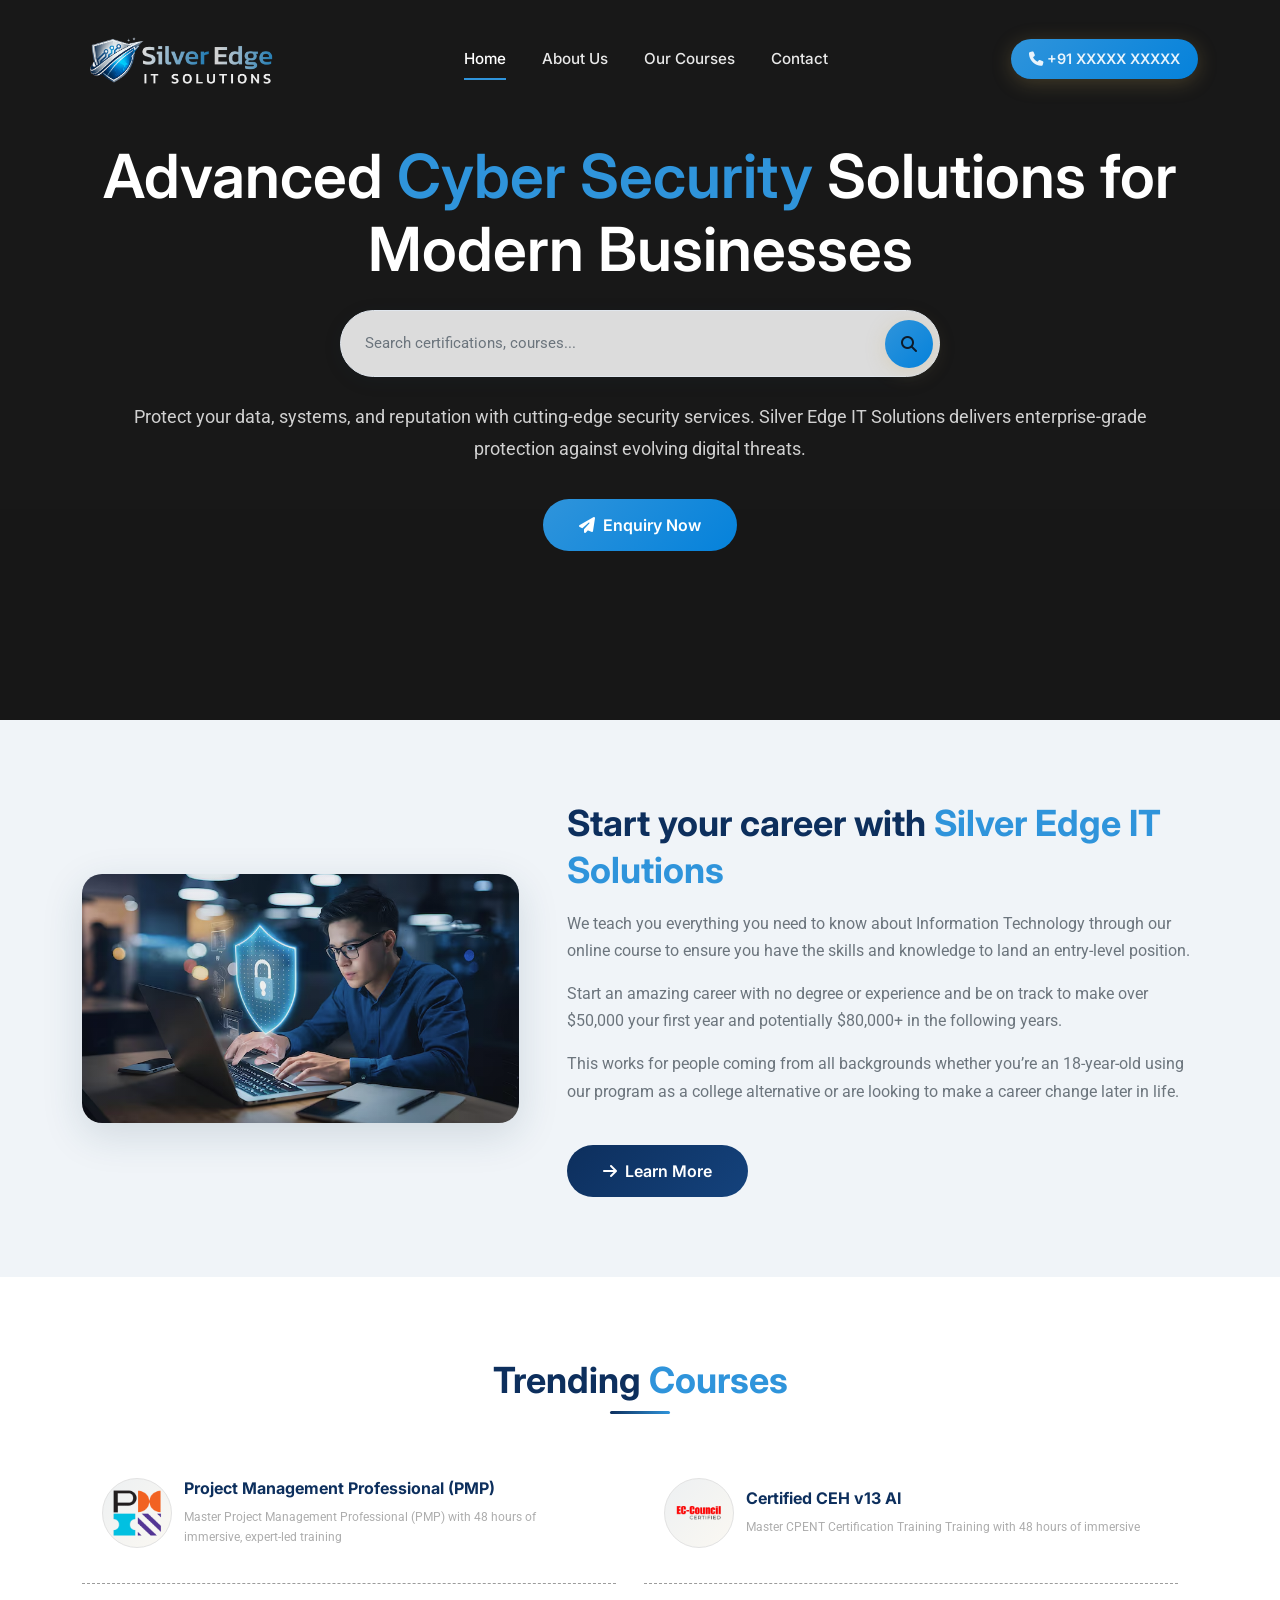
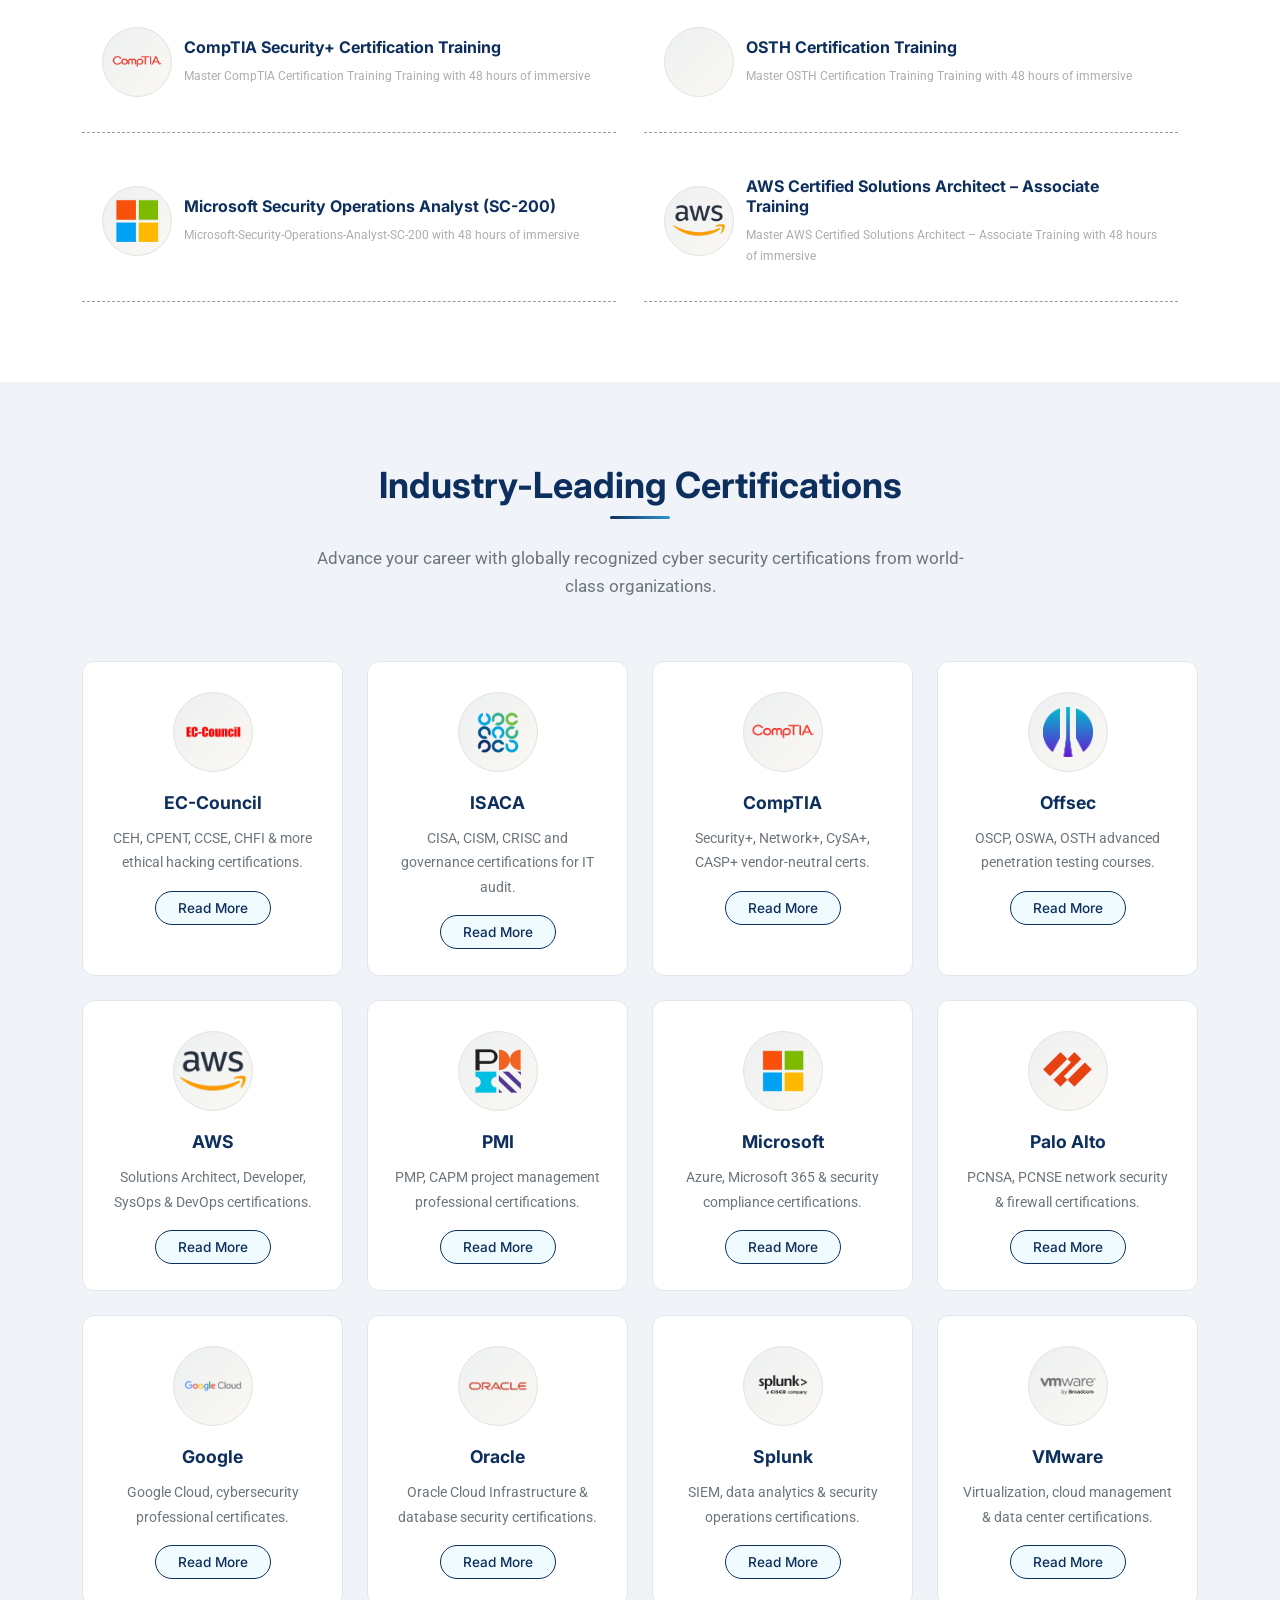
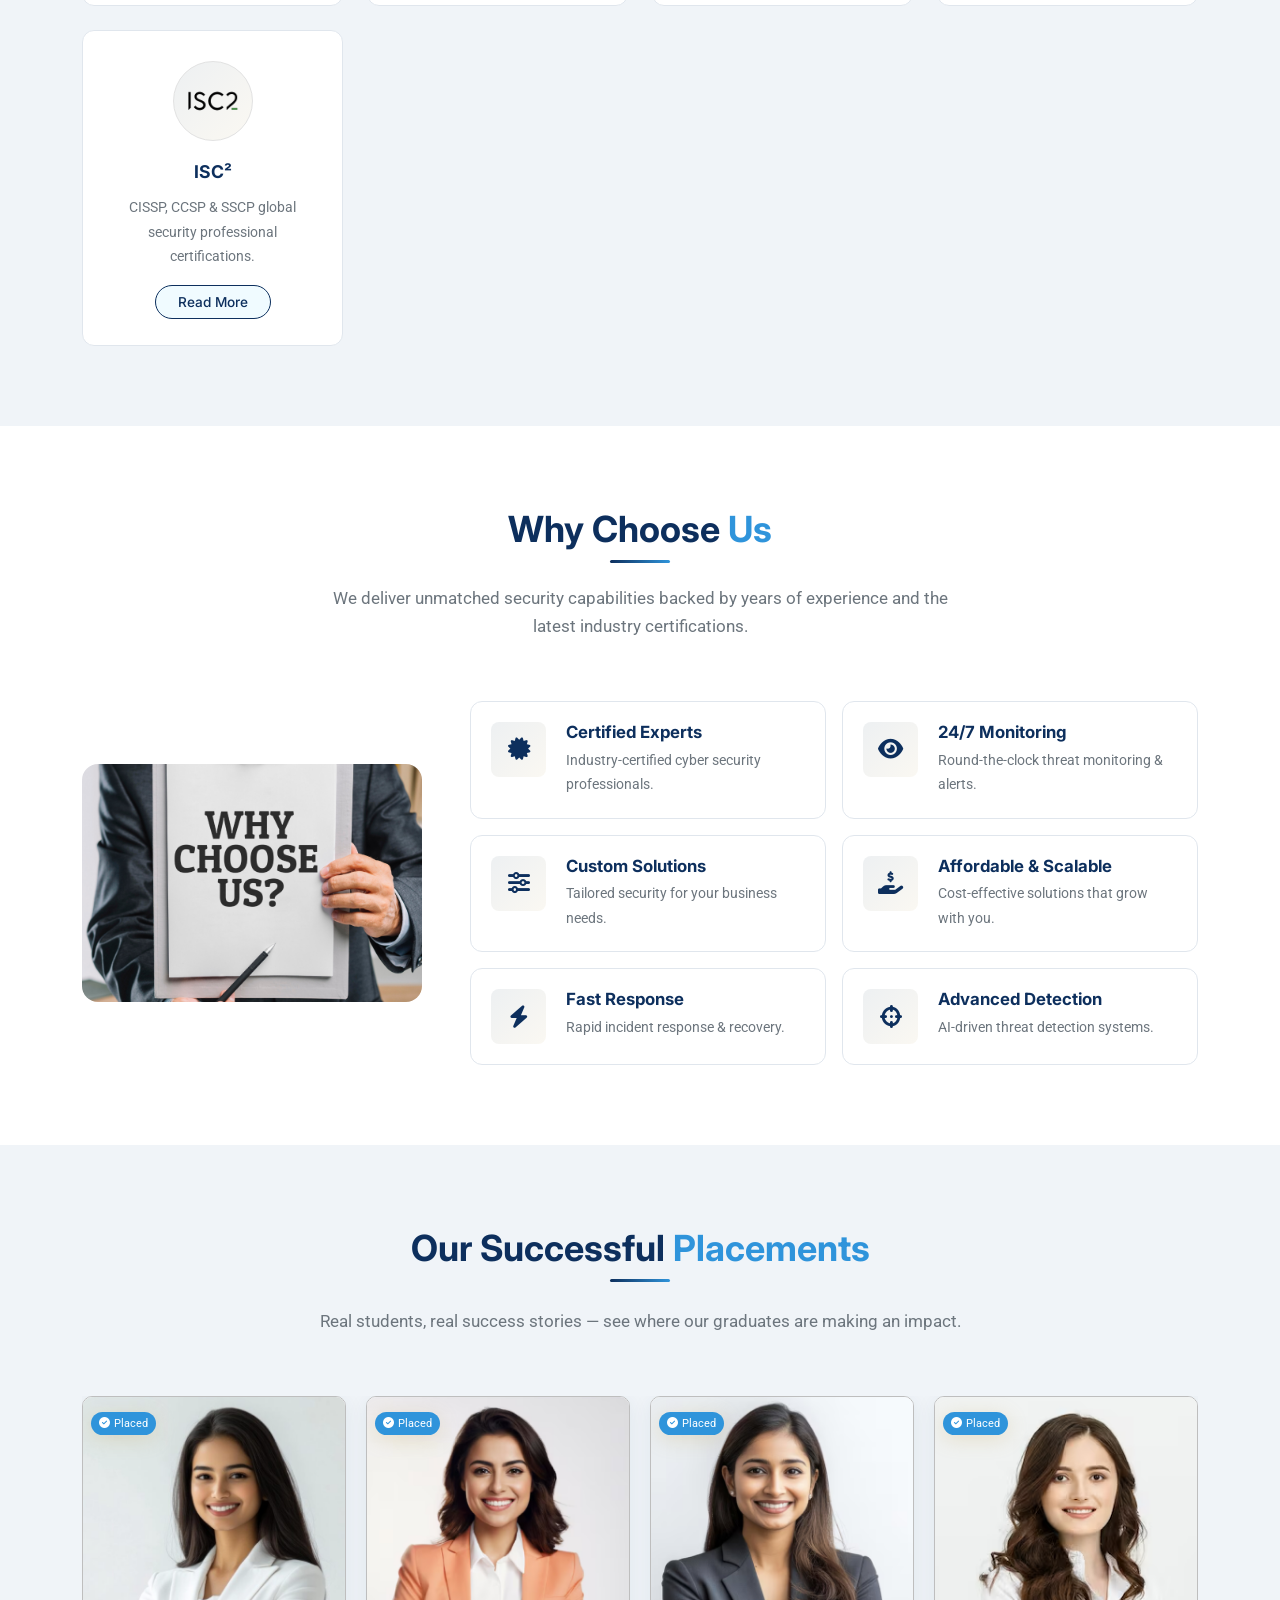
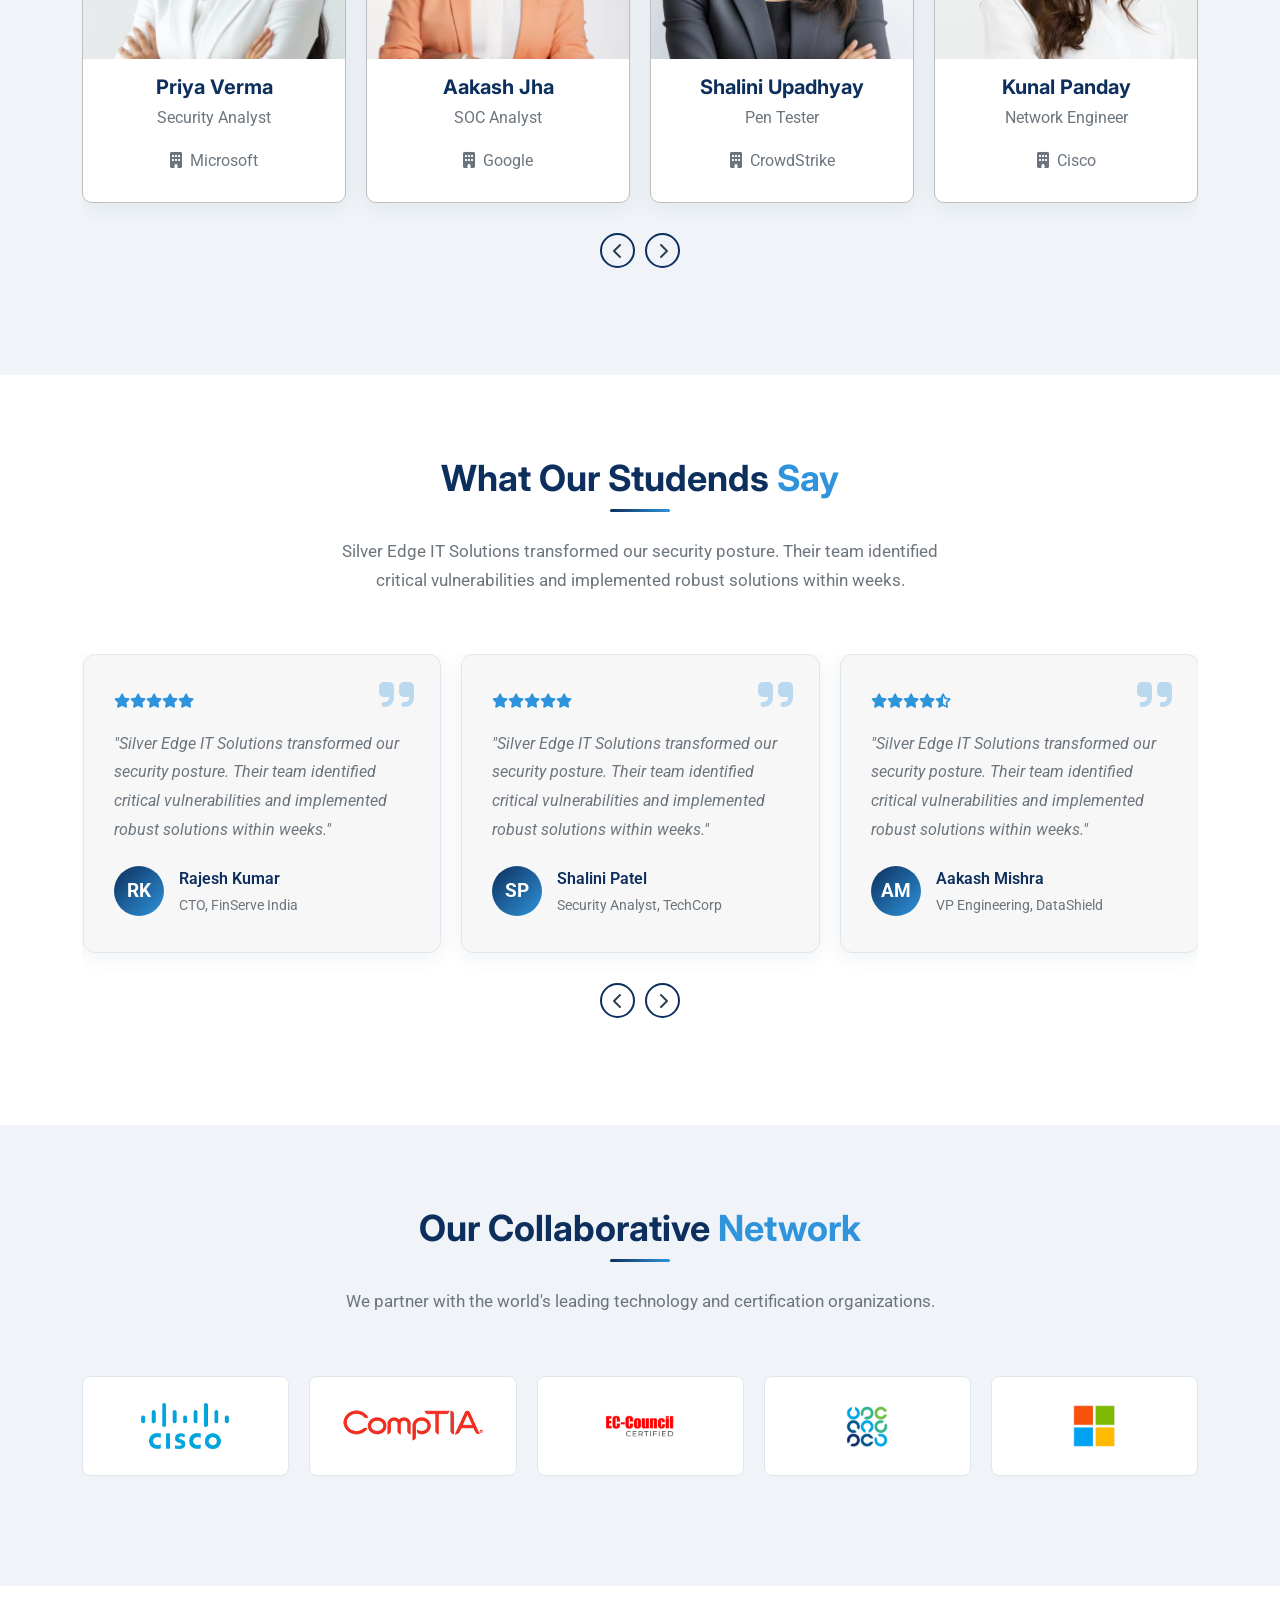
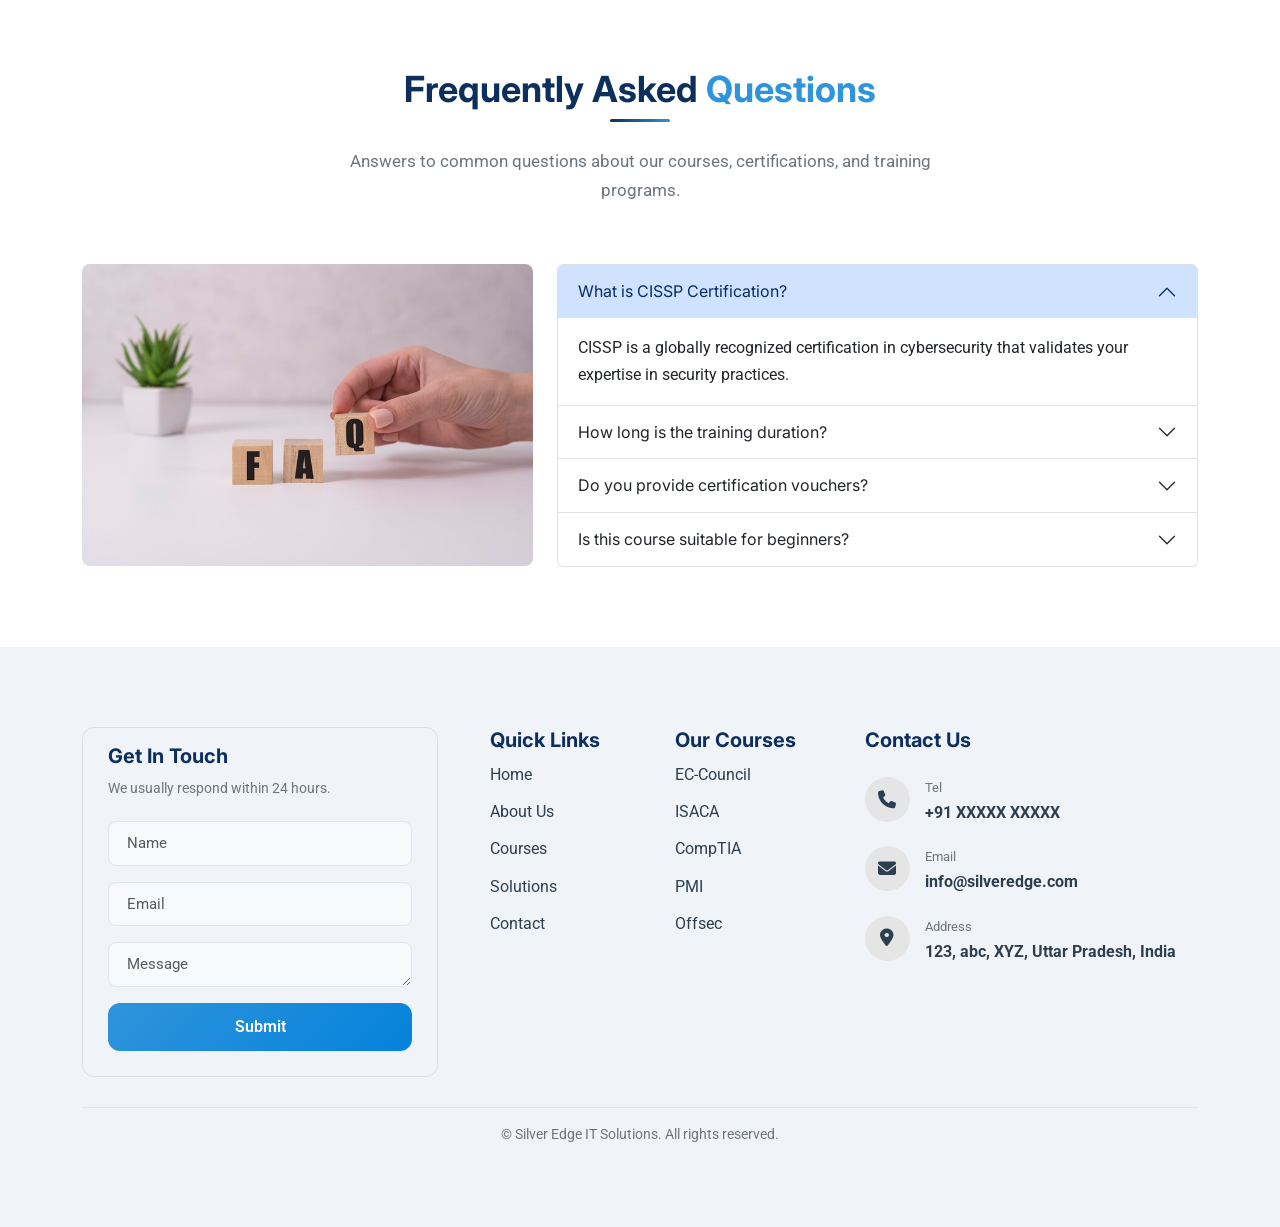
==== index.html @ a55380e1 "add-category-page" ====
<!DOCTYPE html>
<html lang="en">

<head>
  <meta charset="UTF-8">
  <meta name="viewport" content="width=device-width, initial-scale=1.0">
  <meta name="description"
    content="Silver Edge IT Solutions - Advanced Cyber Security Solutions for Modern Businesses. Protect your data, systems, and reputation with cutting-edge security services.">
  <meta name="keywords" content="cyber security, IT solutions, threat detection, security services, data protection">
  <title>Silver Edge IT Solutions | Advanced Cyber Security Services</title>

  <!-- Google Fonts -->
  <link rel="preconnect" href="https://fonts.googleapis.com">
  <link rel="preconnect" href="https://fonts.gstatic.com" crossorigin>
  <link
    href="https://fonts.googleapis.com/css2?family=Inter:wght@400;500;600;700;800&family=Roboto:wght@300;400;500;700&display=swap"
    rel="stylesheet">

  <!-- Bootstrap 5 CSS -->
  <link href="https://cdn.jsdelivr.net/npm/bootstrap@5.3.2/dist/css/bootstrap.min.css" rel="stylesheet">

  <!-- Font Awesome -->
  <link rel="stylesheet" href="https://cdnjs.cloudflare.com/ajax/libs/font-awesome/6.5.1/css/all.min.css">

  <!-- AOS Animate on Scroll -->
  <link href="https://unpkg.com/aos@2.3.4/dist/aos.css" rel="stylesheet">
  <link rel="stylesheet" href="https://cdnjs.cloudflare.com/ajax/libs/OwlCarousel2/2.3.4/assets/owl.carousel.min.css" />
  <link rel="stylesheet"
    href="https://cdnjs.cloudflare.com/ajax/libs/OwlCarousel2/2.3.4/assets/owl.theme.default.min.css" />
  <link rel="stylesheet" href="css/style.css">
  <!-- ===footer-1-style=== -->
  <style>
    /* Card */
  </style>

  <!-- ====Footer-2-style==== -->
  <style>
    /* Section */
    .contact-section {
      background: var(--section-bg);
      padding: 60px 0;
    }

    /* Card */
    .contact-card {
      /* background: var(--white); */
      /* border-radius: var(--radius);
      box-shadow: var(--shadow);
      padding: 40px; */
    }

    /* Left Side */
    .contact-left h4 {
      color: var(--primary);
      font-weight: 700;
    }

    .contact-left p {
      color: var(--text-muted);
      margin: 15px 0 25px;
    }

    /* Contact Items */
    .contact-item {
      display: flex;
      align-items: flex-start;
      gap: 15px;
      margin-bottom: 20px;
    }

    .contact-icon {
      width: 45px;
      height: 45px;
      background: #e5e5e5;
      color: var(--text-dark);
      display: flex;
      align-items: center;
      justify-content: center;
      border-radius: 50%;
      font-size: 18px;
    }

    .contact-info span {
      display: block;
      font-size: 13px;
      color: var(--text-muted);
    }

    .contact-info strong {
      color: var(--text-dark);
    }

    /* Right Form */
    .contact-form h4 {
      color: var(--primary);
      font-weight: 700;
    }

    .contact-form p {
      color: var(--text-muted);
      margin-bottom: 20px;
    }

    /* Inputs */
    .form-control {
      background: var(--light-bg);
      border: 1px solid var(--border-color);
      border-radius: var(--radius);
      padding: 12px 15px;
    }

    .form-control:focus {
      border-color: var(--gold);
      box-shadow: 0 0 0 0.15rem rgba(47, 148, 219, 0.25);
    }

    /* Button */
    .btn-submit {
      background: linear-gradient(135deg, var(--gold), var(--gold-dark));
      border: none;
      color: var(--white);
      padding: 12px;
      border-radius: var(--radius);
      font-weight: 600;
      transition: var(--transition);
    }

    .btn-submit:hover {
      opacity: 0.9;
    }

    /* Footer */
    .contact-footer {
      border-top: 1px solid var(--border-color);
      margin-top: 30px;
      padding-top: 15px;
      font-size: 14px;
      color: var(--text-muted);
      /* display: flex; */
      /* justify-content: space-between; */
      flex-wrap: wrap;
    }

    .ft-our-courses li a {
      color: var(--text-dark)
    }

    .ft-our-courses li {
      padding-bottom: 10px;
    }

    /* Mobile dropdown handled in style.css */
  </style>
  <!-- Custom CSS -->
</head>

<body>

  <!-- ========== TOP HEADER BAR ========== -->
  <!-- <div class="top-header d-none d-md-block">
    <div class="container">
      <div class="d-flex justify-content-between align-items-center">
        <div class="d-flex align-items-center gap-4 ">
          <a href="mailto:info@silveredgeitsolutions.com"><i class="fas fa-envelope"></i>
            info@silveredgeitsolutions.com</a>

        </div>
        <div>
          <a href="tel:+919876543210"><i class="fas fa-phone"></i> +91 98765 43210</a>
        </div> 
      </div>
    </div>
  </div> -->

  <!-- ========== NAVBAR ========== -->
  <!-- <nav class="navbar navbar-expand-lg sticky-top">
    <div class="container">
      <a class="navbar-brand" href="index.html">
        <div class="brand-text">
          <img src="images/logo.svg" alt="" class="">
        </div>
      </a>
      <button class="navbar-toggler" type="button" data-bs-toggle="collapse" data-bs-target="#mainNav">
        <span class="navbar-toggler-icon"></span>
      </button>
      <div class="collapse navbar-collapse" id="mainNav">
        <ul class="navbar-nav ms-auto align-items-lg-center">
          <li class="nav-item"><a class="nav-link active" href="index.html">Home</a></li>
          <li class="nav-item"><a class="nav-link" href="about.html">About Us</a></li>
          <li class="nav-item"><a class="nav-link" href="courses.html">Our Courses</a></li>
          <li class="nav-item"><a class="nav-link" href="solutions.html">Solutions</a></li>
          <li class="nav-item"><a class="nav-link" href="blog.html">Blog</a></li>
          <li class="nav-item"><a class="nav-link" href="contact.html">Contact</a></li> 
        </ul>
      </div>
    </div>
  </nav> -->

  <!-- <li class="nav-item ms-lg-2">
            <a class="nav-link btn-nav-cta text-white" href="#" data-bs-toggle="modal">
              <i class="fas fa-shield-halved me-1"></i> Login
            </a>
          </li> -->

  <!-- ========== HERO SECTION ========== -->
  <!-- <div class="hero-particles"></div>  -->
  <!-- <div class="container">
      <div class="row align-items-center">
        <div class="col-lg-6" data-aos="fade-right">
          <div class="hero-content">
            <h1>Advanced <span>Cyber Security</span> Solutions for Modern Businesses</h1>
            <p>Protect your data, systems, and reputation with cutting-edge security services. Silver Edge IT Solutions
              delivers enterprise-grade protection against evolving digital threats.</p>
            <div class="hero-btns">
              <a href="contact.html" class="btn btn-gold"><i class="fas fa-paper-plane me-2"></i>Enquiry Now</a>
              <a href="courses.html" class="btn btn-outline-custom"><i class="fas fa-arrow-right me-2"></i>Explore
                Courses</a>
            </div>
          </div>
        </div>
        <div class="col-lg-6 text-center" data-aos="fade-left" data-aos-delay="200">
          <div class="hero-image">
            <img src="images/img1.png" alt="Cyber Security Illustration" class="img-fluid" style="max-width: 280px;">
          </div>
        </div>
      </div>
    </div> -->
  <section class="hero-section position-relative overflow-hidden" id="hero" style="background: none;">
    <!-- Video Background -->
    <video autoplay muted loop playsinline class="position-absolute w-100 h-100"
      style="object-fit: cover; top: 0; left: 0; z-index: 0;">
      <source src="images/video1.mp4" type="video/mp4">
    </video>

    <!-- Overlay -->
    <div class="position-absolute w-100 h-100" style="background: rgba(0, 0, 0, 0.7); top: 0; left: 0; z-index: 1;">
    </div>
    <!-- ========== NAVBAR-2 ========== -->
    <style>
      .header-wrapper-section {
        position: fixed;
        top: 0;
        left: 0;
        width: 100%;
        z-index: 1050;
        transition: all 0.3s ease-in-out;
      }

      .navbar-scrolled {
        background-color: var(--white) !important;
        box-shadow: 0 4px 15px rgba(0, 0, 0, 0.1);
      }

      /* Links default state (Transparent Background) */
      #mainNavbar2 .nav-link {
        color: rgba(255, 255, 255, 0.9) !important;
        transition: color 0.3s ease-in-out;
      }

      #mainNavbar2 .nav-link:hover,
      #mainNavbar2 .nav-link.active {
        color: #fff !important;
      }

      /* Links scrolled state (White Background) */
      .navbar-scrolled #mainNavbar2 .nav-link {
        color: var(--text-dark) !important;
      }

      .navbar-scrolled #mainNavbar2 .nav-link:hover,
      .navbar-scrolled #mainNavbar2 .nav-link.active {
        color: var(--primary) !important;
      }

      /* Keep phone button white */
      .navbar-scrolled #mainNavbar2 .btn-nav-cta.text-white {
        color: #fff !important;
      }

      /* Toggler button icon color */
      .navbar-scrolled .navbar-toggler i {
        color: var(--text-dark) !important;
      }

      .navbar-toggler i {
        color: var(--white);
        transition: color 0.3s ease-in-out;
      }

      .light-text {
        color: rgb(173, 173, 173);
        font-size: 12px;
      }

      /* Mobile navbar background when scrolled */
      @media (max-width: 991.98px) {
        .navbar-scrolled #mainNavbar2 {
          background-color: var(--white) !important;
        }

        .navbar-scrolled #mainNavbar2 .nav-link,
        .navbar-scrolled #mainNavbar2 .drop-down-links li a {
          color: var(--text-dark) !important;
        }

        .navbar-scrolled #mainNavbar2 .nav-link:hover,
        .navbar-scrolled #mainNavbar2 .nav-link.active,
        .navbar-scrolled #mainNavbar2 .drop-down-links li a:hover {
          color: var(--primary) !important;
        }
      }
    </style>

    <div class="header-wrapper-section" id="headerWrapper">
      <nav class="navbar navbar-expand-lg pt-lg-4" id="mainNavbar2"
        style="background: transparent; transition: all 0.3s ease-in-out;">
        <div class="container">
          <a class="navbar-brand" href="index.html">
            <div class="brand-text">
              <img src="images/logo-light.png" alt="" class="nav-logo" style="transition: all 0.3s ease-in-out;">
            </div>
          </a>
          <button class="navbar-toggler  border-0" type="button" data-bs-toggle="collapse" data-bs-target="#mainNav">
            <i class="fa-solid fa-bars fs-2"></i>
          </button>
          <div class="collapse navbar-collapse justify-sm-start justify-content-center" id="mainNav">
            <ul class="navbar-nav align-items-lg-center align-items-start ">
              <li class="nav-item"><a class="nav-link active" href="index.html">Home</a></li>
              <li class="nav-item"><a class="nav-link" href="about.html">About Us</a></li>
              <li
                class="nav-item custom-dropdown d-lg-block d-flex flex-wrap align-items-center justify-content-between">
                <a class="nav-link border-0" href="courses.html">Our Courses</a>
                <i class="fas fa-chevron-down mobile-dropdown-toggle d-lg-none"
                  style="cursor: pointer; padding: 10px; color: inherit;"></i>
                <ul class="drop-down-links w-100">
                  <li><a href="courses.html"> EC-Council</a></li>
                  <li><a href="courses.html"> ISACA</a></li>
                  <li><a href="courses.html"> CompTIA</a></li>
                  <li><a href="courses.html"> PMI</a></li>
                  <li><a href="courses.html"> Offsec</a></li>
                  <li><a href="courses.html"> AWS</a></li>
                  <li><a href="courses.html"> Microsoft</a></li>
                  <li><a href="courses.html"> Palo Alto</a></li>
                </ul>
              </li>

              <li class="nav-item"><a class="nav-link" href="contact.html">Contact</a></li>
            </ul>
          </div>
          <div class="w-sm-100 ms-lg-2 d-flex justify-content-center d-none d-xl-block">
            <a class="nav-link btn-nav-cta text-white" href="#" data-bs-toggle="modal">
              <i class="fas fa-phone"></i> +91 XXXXX XXXXX
            </a>
          </div>
        </div>
      </nav>
    </div>



    <div class="container position-relative w-100" style="z-index: 2;">
      <div class="hero-content mx-auto " style="padding-top: 140px;">
        <h1>Advanced <span>Cyber Security</span> Solutions for Modern Businesses</h1>
        <style>
          /* Wrapper */
          .hero-search-form {
            width: 100%;
            max-width: 600px;
            margin: auto;
          }

          /* Main Box */
          .hero-search-wrapper {
            position: relative;
            display: flex;
            align-items: center;
            background: rgba(255, 255, 255, 0.85);
            backdrop-filter: blur(10px);
            border-radius: 50px;
            padding: 6px;
            box-shadow: var(--shadow);
            border: 1px solid var(--border-color);
            transition: var(--transition);
          }

          /* Hover Effect */
          .hero-search-wrapper:hover {
            box-shadow: var(--shadow-hover);
          }

          /* Input */
          .hero-search-wrapper input {
            flex: 1;
            border: none;
            outline: none;
            padding: 14px 18px;
            font-size: 15px;
            border-radius: 50px;
            background: transparent;
            color: var(--text-dark);
          }

          /* Placeholder */
          .hero-search-wrapper input::placeholder {
            color: var(--text-muted);
          }

          /* Focus Effect */
          .hero-search-wrapper:focus-within {
            border: 1px solid var(--gold);
            box-shadow: var(--shadow-gold);
          }

          /* Button */
          .hero-search-wrapper button {
            width: 48px;
            height: 48px;
            border: none;
            border-radius: 50%;
            background: linear-gradient(135deg, var(--gold), var(--gold-dark));
            color: var(--dark);
            display: flex;
            align-items: center;
            justify-content: center;
            cursor: pointer;
            transition: var(--transition);
            box-shadow: var(--shadow-gold);
          }

          /* Button Hover */
          .hero-search-wrapper button:hover {
            transform: scale(1.05);
            background: linear-gradient(135deg, var(--gold-light), var(--gold));
          }

          /* Icon */
          .hero-search-wrapper i {
            font-size: 16px;
          }
        </style>
        <form method="get" action="#" class="hero-search-form mt-4 mb-4" autocomplete="off" id="homeSearchForm">
          <div class="hero-search-wrapper">
            <input type="search" name="q" id="homeSearch" placeholder="Search certifications, courses..." required
              aria-label="homepage search bar">
            <button type="submit" aria-label="search">
              <i class="fa-solid fa-magnifying-glass"></i>
            </button>
          </div>
        </form>
        <p>Protect your data, systems, and reputation with cutting-edge security services. Silver Edge IT Solutions
          delivers enterprise-grade protection against evolving digital threats.</p>

        <div class="hero-btns mt-4">
          <a href="contact.html" class="btn btn-gold"><i class="fas fa-paper-plane me-2"></i>Enquiry Now</a>
          <!-- <a href="courses.html" class="btn btn-outline-custom"><i class="fas fa-arrow-right me-2"></i>Explore
            Courses</a> -->
        </div>
      </div>
    </div>
  </section>

  <!-- ========== ABOUT PREVIEW SECTION ========== -->
  <section class="section-padding about-preview position-relative section-bg" id="about">
    <div class="container">
      <div class="row align-items-center g-5">
        <div class="col-lg-5" data-aos="fade-right">
          <div class="about-img-wrapper">
            <img src="images/home-intro.png" alt="About Silver Edge" class="img-fluid rounded-4">
          </div>
          <!-- <div class="experience-badge" data-aos="zoom-in" data-aos-delay="300">
            <h3>20+</h3>
            <p>Years of Experience</p>
          </div> -->
        </div>
        <div class="col-lg-7" data-aos="fade-left">
          <!-- <h6 class="text-gold fw-semibold text-uppercase mb-2"><i class="fas fa-shield-halved me-2"></i>Who We Are</h6> -->
          <h2>Start your career with <span class="text-gold">Silver Edge IT Solutions</span></h2>
          <p class="mt-3">We teach you everything you need to know about Information Technology through our online
            course to ensure you have the skills and knowledge to land an entry-level position.</p>
          <p>Start an amazing career with no degree or experience and be on track to make over $50,000 your first year
            and potentially $80,000+ in the following years.</p>
          <p>This works for people coming from all backgrounds whether you’re an 18-year-old using our program as a
            college alternative or are looking to make a career change later in life.</p>
          <!-- <ul class="about-list mt-4">
            <li><i class="fas fa-check-circle"></i> Certified & Experienced Security Professionals</li>
            <li><i class="fas fa-check-circle"></i> Hands-on Training & Industry Certifications</li>

          </ul> -->
          <a href="about.html" class="btn btn-primary-custom mt-4"><i class="fas fa-arrow-right me-2"></i>Learn More</a>
        </div>
      </div>
    </div>
  </section>

  <!-- ========== Trending-Certifications ========== -->
  <section class="section-padding position-relative" id="industries">
    <div class="container">
      <div class="section-header mb-4" data-aos="fade-up">
        <!-- <h6 class="text-gold fw-semibold text-uppercase"><i class="fas fa-building me-2"></i> Courses
        </h6> -->
        <h2>Trending <span class="text-gold"> Courses</span> </h2>
        <!-- <p>World Class Certification Training and Courses</p> -->
      </div>
      <div class="row g-2">
        <div class="col-md-6 col-12 " data-aos="fade-up" data-aos-delay="0">
          <div class="industry-card">
            <div class="industry-icon p-2"><img src="images/course-category/pmi.png" alt=""></div>

            <div class="text-start">
              <h5>Project Management Professional (PMP)</h5>
              <div>
                <div class="light-text">Master Project Management Professional (PMP) with 48 hours of immersive,
                  expert-led training
                </div>
              </div>
            </div>
          </div>
        </div>
        <div class="col-md-6 col-12 " data-aos="fade-up" data-aos-delay="50">
          <div class="industry-card">
            <div class="industry-icon p-2"><img src="images/course-category/EC-Council 1.png" alt=""></div>
            <div class="text-start">
              <h5>Certified CEH v13 AI</h5>
              <div>
                <div class="light-text">Master CPENT Certification Training Training with 48 hours of immersive
                </div>
              </div>
            </div>
          </div>
        </div>
        <div class="col-md-6 col-12 " data-aos="fade-up" data-aos-delay="100">
          <div class="industry-card">
            <div class="industry-icon p-2"><img src="images/course-category/comptia.png" alt=""></div>
            <div class="text-start">
              <h5>CompTIA Security+ Certification Training</h5>
              <div>
                <div class="light-text">Master CompTIA Certification Training Training with 48 hours of immersive
                </div>
              </div>
            </div>
          </div>
        </div>
        <div class="col-md-6 col-12 " data-aos="fade-up" data-aos-delay="150">
          <div class="industry-card">
            <div class="industry-icon p-2"><img src="images/course-category/offsec.png" alt=""></div>
            <div class="text-start">
              <h5>OSTH Certification Training</h5>
              <div>
                <div class="light-text">Master OSTH Certification Training Training with 48 hours of immersive
                </div>
              </div>
            </div>
          </div>
        </div>
        <div class="col-md-6 col-12 " data-aos="fade-up" data-aos-delay="200">
          <div class="industry-card">
            <div class="industry-icon p-2"><img src="images/course-category/microsoft.png" alt=""></div>
            <div class="text-start">
              <h5>Microsoft Security Operations Analyst (SC-200)</h5>
              <div>
                <div class="light-text">Microsoft-Security-Operations-Analyst-SC-200 with 48 hours of immersive
                </div>
              </div>
            </div>
          </div>
        </div>
        <div class="col-md-6 col-12 " data-aos="fade-up" data-aos-delay="250">
          <div class="industry-card">
            <div class="industry-icon p-2"><img src="images/course-category/aws.png" alt=""></div>
            <div class="text-start">
              <h5>AWS Certified Solutions Architect – Associate Training</h5>
              <div>
                <div class="light-text">Master AWS Certified Solutions Architect – Associate Training with 48 hours of
                  immersive
                </div>
              </div>
            </div>
          </div>
        </div>
      </div>
    </div>
  </section>

  <!-- ========== OUR COURSES SECTION ========== -->
  <section class="section-padding section-bg position-relative" id="courses">
    <div class="container">
      <div class="section-header" data-aos="fade-up">
        <!-- <h6 class="text-gold fw-semibold text-uppercase"><i class="fas fa-graduation-cap me-2"></i>Providing Courses
        </h6> -->
        <h2>Industry-Leading Certifications</h2>
        <p>Advance your career with globally recognized cyber security certifications from world-class organizations.
        </p>
      </div>
      <div class="row g-4">
        <!-- EC-Council -->
        <div class="col-lg-3 col-md-4 col-sm-6" data-aos="fade-up" data-aos-delay="0">
          <div class="course-card glow-on-hover">
            <div class="card-icon"> <img src="images/courses/ec-councll.png" alt="ec-council"></div>
            <h4>EC-Council</h4>
            <p>CEH, CPENT, CCSE, CHFI & more ethical hacking certifications.</p>
            <a href="course-category.html" class="btn-outline-primary btn-sm">Read More</a>
          </div>
        </div>
        <!-- ISACA -->
        <div class="col-lg-3 col-md-4 col-sm-6" data-aos="fade-up" data-aos-delay="50">
          <div class="course-card glow-on-hover">
            <div class="card-icon"> <img src="images/courses/isaca.png" alt="isaca"></div>
            <h4>ISACA</h4>
            <p>CISA, CISM, CRISC and governance certifications for IT audit.</p>
            <a href="course-category.html" class="btn-outline-primary btn-sm">Read More</a>
          </div>
        </div>
        <!-- CompTIA -->
        <div class="col-lg-3 col-md-4 col-sm-6" data-aos="fade-up" data-aos-delay="100">
          <div class="course-card glow-on-hover">
            <div class="card-icon"> <img src="images/courses/comptia.png" alt="comptia"></div>
            <h4>CompTIA</h4>
            <p>Security+, Network+, CySA+, CASP+ vendor-neutral certs.</p>
            <a href="course-category.html" class="btn-outline-primary btn-sm">Read More</a>
          </div>
        </div>
        <!-- Offsec -->
        <div class="col-lg-3 col-md-4 col-sm-6" data-aos="fade-up" data-aos-delay="150">
          <div class="course-card glow-on-hover">
            <div class="card-icon"> <img src="images/courses/Offsec.png" alt="offsec"></div>
            <h4>Offsec</h4>
            <p>OSCP, OSWA, OSTH advanced penetration testing courses.</p>
            <a href="course-category.html" class="btn-outline-primary btn-sm">Read More</a>
          </div>
        </div>
        <!-- AWS -->
        <div class="col-lg-3 col-md-4 col-sm-6" data-aos="fade-up" data-aos-delay="200">
          <div class="course-card glow-on-hover">
            <div class="card-icon"> <img src="images/courses/aws.png" alt="aws"></div>
            <h4>AWS</h4>
            <p>Solutions Architect, Developer, SysOps & DevOps certifications.</p>
            <a href="course-category.html" class="btn-outline-primary btn-sm">Read More</a>
          </div>
        </div>
        <!-- PMI -->
        <div class="col-lg-3 col-md-4 col-sm-6" data-aos="fade-up" data-aos-delay="250">
          <div class="course-card glow-on-hover">
            <div class="card-icon"> <img src="images/courses/pmi.png" alt="pmi"></div>
            <h4>PMI</h4>
            <p>PMP, CAPM project management professional certifications.</p>
            <a href="course-category.html" class="btn-outline-primary btn-sm">Read More</a>
          </div>
        </div>
        <!-- Microsoft -->
        <div class="col-lg-3 col-md-4 col-sm-6" data-aos="fade-up" data-aos-delay="300">
          <div class="course-card glow-on-hover">
            <div class="card-icon"> <img src="images/courses/microsoft.png" alt="microsoft"></div>
            <h4>Microsoft</h4>
            <p>Azure, Microsoft 365 & security compliance certifications.</p>
            <a href="course-category.html" class="btn-outline-primary btn-sm">Read More</a>
          </div>
        </div>
        <!-- Palo Alto -->
        <div class="col-lg-3 col-md-4 col-sm-6" data-aos="fade-up" data-aos-delay="200">
          <div class="course-card glow-on-hover">
            <div class="card-icon"> <img src="images/courses/Paloalto.png" alt="paloalto"></div>
            <h4>Palo Alto</h4>
            <p>PCNSA, PCNSE network security & firewall certifications.</p>
            <a href="course-category.html" class="btn-outline-primary btn-sm">Read More</a>
          </div>
        </div>
        <!-- Google -->
        <div class="col-lg-3 col-md-4 col-sm-6" data-aos="fade-up" data-aos-delay="350">
          <div class="course-card glow-on-hover">
            <div class="card-icon"> <img src="images/courses/google.png" alt="google"></div>
            <h4>Google</h4>
            <p>Google Cloud, cybersecurity professional certificates.</p>
            <a href="course-category.html" class="btn-outline-primary btn-sm">Read More</a>
          </div>
        </div>
        <!-- Oracle -->
        <div class="col-lg-3 col-md-4 col-sm-6" data-aos="fade-up" data-aos-delay="0">
          <div class="course-card glow-on-hover">
            <div class="card-icon"> <img src="images/courses/oracle.png" alt="oracle"></div>
            <h4>Oracle</h4>
            <p>Oracle Cloud Infrastructure & database security certifications.</p>
            <a href="course-category.html" class="btn-outline-primary btn-sm">Read More</a>
          </div>
        </div>
        <!-- Splunk -->
        <div class="col-lg-3 col-md-4 col-sm-6" data-aos="fade-up" data-aos-delay="50">
          <div class="course-card glow-on-hover">
            <div class="card-icon"> <img src="images/courses/splunk.png" alt="splunk"></div>
            <h4>Splunk</h4>
            <p>SIEM, data analytics & security operations certifications.</p>
            <a href="course-category.html" class="btn-outline-primary btn-sm">Read More</a>
          </div>
        </div>
        <!-- VMware -->
        <div class="col-lg-3 col-md-4 col-sm-6" data-aos="fade-up" data-aos-delay="100">
          <div class="course-card glow-on-hover">
            <div class="card-icon"> <img src="images/courses/vmware.png" alt="vmware"></div>
            <h4>VMware</h4>
            <p>Virtualization, cloud management & data center certifications.</p>
            <a href="course-category.html" class="btn-outline-primary btn-sm">Read More</a>
          </div>
        </div>
        <!-- ISC² -->
        <div class="col-lg-3 col-md-4 col-sm-6" data-aos="fade-up" data-aos-delay="150">
          <div class="course-card glow-on-hover">
            <div class="card-icon"> <img src="images/courses/isc2.png" alt="isc2"></div>
            <h4>ISC²</h4>
            <p>CISSP, CCSP & SSCP global security professional certifications.</p>
            <a href="course-category.html" class="btn-outline-primary btn-sm">Read More</a>
          </div>
        </div>
      </div>
    </div>
  </section>

  <!-- ========== WHY CHOOSE US ========== -->
  <section class="section-padding position-relative" id="why-us">
    <div class="container">
      <div class="row">
        <div class="col-12 text-center ">
          <!-- <h6 class="text-gold fw-semibold text-uppercase mb-2"><i class="fas fa-star me-2"></i>Why Choose Us</h6> -->
          <div class="section-header aos-init aos-animate">
            <h2>Why Choose <span class="text-gold">Us</span></h2>
            <p class="mt-3">We deliver unmatched security capabilities backed by years of experience and the latest
              industry certifications.</p>
          </div>
        </div>
      </div>

      <div class="row align-items-center g-5">
        <div class="col-lg-4" data-aos="fade-right">
          <div class="w-full">

            <img src="images/why-choose-us.png  " alt="Why Choose Us" class="img-fluid rounded-4">
          </div>
        </div>
        <div class="col-lg-8" data-aos="fade-left">
          <div class="row g-3">
            <div class="col-md-6">
              <div class="why-choose-item">
                <div class="icon-box"><i class="fas fa-certificate"></i></div>
                <div>
                  <h5>Certified Experts</h5>
                  <p>Industry-certified cyber security professionals.</p>
                </div>
              </div>
            </div>
            <div class="col-md-6">
              <div class="why-choose-item">
                <div class="icon-box"><i class="fas fa-eye"></i></div>
                <div>
                  <h5>24/7 Monitoring</h5>
                  <p>Round-the-clock threat monitoring & alerts.</p>
                </div>
              </div>
            </div>

            <div class="col-md-6">
              <div class="why-choose-item">
                <div class="icon-box"><i class="fas fa-sliders"></i></div>
                <div>
                  <h5>Custom Solutions</h5>
                  <p>Tailored security for your business needs.</p>
                </div>
              </div>
            </div>
            <div class="col-md-6">
              <div class="why-choose-item">
                <div class="icon-box"><i class="fas fa-hand-holding-dollar"></i></div>
                <div>
                  <h5>Affordable & Scalable</h5>
                  <p>Cost-effective solutions that grow with you.</p>
                </div>
              </div>
            </div>
            <div class="col-md-6">
              <div class="why-choose-item">
                <div class="icon-box"><i class="fas fa-bolt"></i></div>
                <div>
                  <h5>Fast Response</h5>
                  <p>Rapid incident response & recovery.</p>
                </div>
              </div>
            </div>

            <div class="col-md-6">
              <div class="why-choose-item">
                <div class="icon-box"><i class="fas fa-crosshairs"></i></div>
                <div>
                  <h5>Advanced Detection</h5>
                  <p>AI-driven threat detection systems.</p>
                </div>
              </div>
            </div>
          </div>

        </div>
      </div>
    </div>
  </section>
  <!-- ========== OUR Placements ========== -->
  <section class=" placement-section section-bg section-padding position-relative" id="placements">
    <div class="container">
      <div class="section-header" data-aos="fade-up">
        <!-- <h6 class="text-gold fw-semibold text-uppercase"><i class="fas fa-briefcase me-2"></i>Placements</h6> -->
        <h2>Our Successful <span class="text-gold">Placements</span></h2>
        <p>Real students, real success stories — see where our graduates are making an impact.</p>
      </div>

      <!-- Owl Carousel -->
      <div class="owl-carousel placement-carousel " data-aos="fade-up" data-aos-delay="100">

        <!-- Card 1 -->
        <div class="item">
          <div class="placement-card">
            <div class="placement-card-top card-header">
              <div class="placed-badge"><i class="fas fa-check-circle me-1"></i>
                <div class="text-white">Placed</div>
              </div>
              <div class="company-logo-box">
                <i class="fab fa-aws fa-2x"></i>
              </div>
            </div>
            <div class="student-avatar-wrapper">
              <div class="student-img-wrapper">
                <img src="images/studens/1.png" alt="" class="img-fluid">
              </div>
            </div>
            <div class="placement-card-body card-body">
              <h5 class="mb-1">Rahul Sharma</h5>
              <p class="placement-role">Cloud Engineer</p>
              <p class="placement-company"><i class="fas fa-building me-1"></i> Amazon AWS</p>
            </div>
          </div>
        </div>

        <!-- Card 2 -->
        <div class="item">
          <div class="placement-card">
            <div class="placement-card-top card-header">
              <div class="placed-badge"><i class="fas fa-check-circle me-1"></i>
                <div class="text-white">Placed</div>
              </div>
              <div class="company-logo-box">
                <i class="fab fa-microsoft fa-2x"></i>
              </div>
            </div>
            <div class="student-avatar-wrapper">
              <div class="student-img-wrapper">
                <img src="images/studens/2.png" alt="" class="img-fluid">
              </div>
            </div>
            <div class="placement-card-body card-body">
              <h5 class="mb-1">Priya Verma</h5>
              <p class="placement-role">Security Analyst</p>
              <p class="placement-company"><i class="fas fa-building me-1"></i> Microsoft</p>
            </div>
          </div>
        </div>

        <!-- Card 3 -->
        <div class="item">
          <div class="placement-card">
            <div class="placement-card-top card-header">
              <div class="placed-badge"><i class="fas fa-check-circle me-1"></i>
                <div class="text-white">Placed</div>
              </div>
              <div class="company-logo-box">
                <i class="fab fa-google fa-2x"></i>
              </div>
            </div>
            <div class="student-avatar-wrapper">
              <div class="student-img-wrapper">
                <img src="images/studens/3.png" alt="" class="img-fluid">
              </div>
            </div>
            <div class="placement-card-body card-body">
              <h5 class="mb-1">Aakash Jha</h5>
              <p class="placement-role">SOC Analyst</p>
              <p class="placement-company"><i class="fas fa-building me-1"></i> Google</p>
            </div>
          </div>
        </div>

        <!-- Card 4 -->
        <div class="item">
          <div class="placement-card">
            <div class="placement-card-top card-header">
              <div class="placed-badge"><i class="fas fa-check-circle me-1"></i>
                <div class="text-white">Placed</div>
              </div>
              <div class="company-logo-box">
                <i class="fas fa-shield-halved fa-2x"></i>
              </div>
            </div>
            <div class="student-avatar-wrapper">
              <div class="student-img-wrapper">
                <img src="images/studens/4.png" alt="" class="img-fluid">
              </div>
            </div>
            <div class="placement-card-body card-body">
              <h5 class="mb-1">Shalini Upadhyay</h5>
              <p class="placement-role">Pen Tester</p>
              <p class="placement-company"><i class="fas fa-building me-1"></i> CrowdStrike</p>
            </div>
          </div>
        </div>

        <!-- Card 5 -->
        <div class="item">
          <div class="placement-card">
            <div class="placement-card-top card-header">
              <div class="placed-badge"><i class="fas fa-check-circle me-1"></i>
                <div class="text-white">Placed</div>
              </div>
              <div class="company-logo-box">
                <i class="fas fa-network-wired fa-2x"></i>
              </div>
            </div>
            <div class="student-avatar-wrapper">
              <div class="student-img-wrapper">
                <img src="images/studens/5.png" alt="" class="img-fluid">
              </div>
            </div>
            <div class="placement-card-body card-body">
              <h5 class="mb-1">Kunal Panday</h5>
              <p class="placement-role">Network Engineer</p>
              <p class="placement-company"><i class="fas fa-building me-1"></i> Cisco</p>
            </div>
          </div>
        </div>



      </div>
    </div>
  </section>
  <!-- ========== TESTIMONIALS ========== -->
  <section class="section-padding position-relative" id="testimonials">
    <div class="container">
      <div class="section-header" data-aos="fade-up">
        <!-- <h6 class="text-gold fw-semibold text-uppercase"><i class="fas fa-quote-left me-2"></i>Reviews</h6> -->
        <h2>What Our Studends<span class="text-gold"> Say</span></h2>
        <p>Silver Edge IT Solutions transformed our security posture. Their team
          identified critical vulnerabilities and implemented robust solutions within weeks.</p>
      </div>
      <!-- Owl Carousel -->
      <div class="owl-carousel testimonial-carousel" data-aos="fade-up" data-aos-delay="100">
        <div class="item">
          <div class="testimonial-card">
            <i class="fas fa-quote-right quote-icon"></i>
            <div class="stars">
              <i class="fas fa-star"></i><i class="fas fa-star"></i><i class="fas fa-star"></i><i
                class="fas fa-star"></i><i class="fas fa-star-half-alt"></i>
            </div>
            <p class="testimonial-text">"Silver Edge IT Solutions transformed our security posture. Their team
              identified critical vulnerabilities and implemented robust solutions within weeks."</p>
            <div class="client-info">
              <div class="client-avatar">AM</div>
              <div>
                <div class="client-name">Aakash Mishra</div>
                <div class="client-role">VP Engineering, DataShield</div>
              </div>
            </div>
          </div>
        </div>
        <!-- Card 1 -->
        <div class="item">
          <div class="testimonial-card">
            <i class="fas fa-quote-right quote-icon"></i>
            <div class="stars">
              <i class="fas fa-star"></i><i class="fas fa-star"></i><i class="fas fa-star"></i><i
                class="fas fa-star"></i><i class="fas fa-star"></i>
            </div>
            <p class="testimonial-text">"Silver Edge IT Solutions transformed our security posture. Their team
              identified critical vulnerabilities and implemented robust solutions within weeks."</p>
            <div class="client-info">
              <div class="client-avatar">RK</div>
              <div>
                <div class="client-name">Rajesh Kumar</div>
                <div class="client-role">CTO, FinServe India</div>
              </div>
            </div>
          </div>
        </div>

        <!-- Card 2 -->
        <div class="item">
          <div class="testimonial-card">
            <i class="fas fa-quote-right quote-icon"></i>
            <div class="stars">
              <i class="fas fa-star"></i><i class="fas fa-star"></i><i class="fas fa-star"></i><i
                class="fas fa-star"></i><i class="fas fa-star"></i>
            </div>
            <p class="testimonial-text">"Silver Edge IT Solutions transformed our security posture. Their team
              identified critical vulnerabilities and implemented robust solutions within weeks."</p>
            <div class="client-info">
              <div class="client-avatar">SP</div>
              <div>
                <div class="client-name">Shalini Patel</div>
                <div class="client-role">Security Analyst, TechCorp</div>
              </div>
            </div>
          </div>
        </div>

        <!-- Card 3 -->
        <div class="item">
          <div class="testimonial-card">
            <i class="fas fa-quote-right quote-icon"></i>
            <div class="stars">
              <i class="fas fa-star"></i><i class="fas fa-star"></i><i class="fas fa-star"></i><i
                class="fas fa-star"></i><i class="fas fa-star-half-alt"></i>
            </div>
            <p class="testimonial-text">"Silver Edge IT Solutions transformed our security posture. Their team
              identified critical vulnerabilities and implemented robust solutions within weeks."</p>
            <div class="client-info">
              <div class="client-avatar">AM</div>
              <div>
                <div class="client-name">Aakash Mishra</div>
                <div class="client-role">VP Engineering, DataShield</div>
              </div>
            </div>
          </div>
        </div>

      </div>

    </div>
  </section>
  <!-- ========== COLLABORATIVE NETWORK / PARTNERS ========== -->
  <section class="section-padding section-bg partners-section position-relative" id="partners">
    <div class="container">
      <div class="section-header" data-aos="fade-up">
        <!-- <h6 class="text-gold fw-semibold text-uppercase"><i class="fas fa-handshake me-2"></i>Partners</h6> -->
        <h2>Our Collaborative <span class="text-gold"> Network</span></h2>
        <p>We partner with the world's leading technology and certification organizations.</p>
      </div>
      <div class="partner-carousel owl-carousel owl-theme" id="partnerOwlCarousel">
        <div class="item">
          <div class="partner-logo"><img src="images/courses/aws.png" alt=""></div>
        </div>
        <div class="item">
          <div class="partner-logo"><img src="images/courses/CISCO.png" alt=""></div>
        </div>
        <div class="item">
          <div class="partner-logo"><img src="images/courses/comptia.png" alt=""></div>
        </div>

        <div class="item">
          <div class="partner-logo"><img src="images/courses/EC-Council.png" alt=""></div>
        </div>
        <div class="item">
          <div class="partner-logo"><img src="images/courses/isaca.png" alt=""></div>
        </div>
        <div class="item">
          <div class="partner-logo"><img src="images/courses/microsoft.png" alt=""></div>
        </div>
        <div class="item">
          <div class="partner-logo"><img src="images/courses/Offsec.png" alt=""></div>
        </div>
        <div class="item">
          <div class="partner-logo"><img src="images/courses/Paloalto.png" alt=""></div>
        </div>
        <div class="item">
          <div class="partner-logo"><img src="images/courses/pmi.png" alt=""></div>
        </div>
      </div>
    </div>
  </section>
  <!-- BLOG LISTING -->
  <!-- <section class="section-padding">
    <div class="container">
      <div class="section-header" data-aos="fade-up">
        <h6 class="text-gold fw-semibold text-uppercase"><i class="fas fa-newspaper me-2"></i>Latest Articles</h6>
        <h2>Cyber Security Insights</h2>
        <p>Stay informed with the latest cyber security tips, threat intelligence, and industry best practices.</p>
      </div>
      <div class="row g-4">

        <div class="col-lg-4 col-md-6" data-aos="fade-up" data-aos-delay="0">
          <div class="blog-card">
            <div class="blog-img">
              <img src="https://img.freepik.com/free-photo/security-system-locks-open-computer-screen_1150-18663.jpg"
                alt="Blog">
            </div>
            <div class="blog-body">
              <div class="blog-meta">
                <span><i class="fas fa-calendar-alt"></i> Mar 20, 2026</span>
                <span><i class="fas fa-user"></i> Admin</span>
              </div>
              <h4><a href="#">Top 10 Cyber Security Threats to Watch in 2026</a></h4>
              <p>Explore the most dangerous cyber threats facing businesses this year, from AI-driven attacks to
                ransomware evolution.</p>
              <a href="#" class="btn btn-outline-primary btn-sm">Read More <i class="fas fa-arrow-right ms-1"></i></a>
            </div>
          </div>
        </div>

        <div class="col-lg-4 col-md-6" data-aos="fade-up" data-aos-delay="100">
          <div class="blog-card">
            <div class="blog-img">
              <img src="https://img.freepik.com/free-photo/person-working-html-computer_23-2150040438.jpg" alt="Blog">
            </div>
            <div class="blog-body">
              <div class="blog-meta">
                <span><i class="fas fa-calendar-alt"></i> Mar 15, 2026</span>
                <span><i class="fas fa-user"></i> Admin</span>
              </div>
              <h4><a href="#">Why Every Business Needs a SOC in 2026</a></h4>
              <p>Learn why Security Operations Centers are essential for modern businesses and how to build one
                effectively.</p>
              <a href="#" class="btn btn-outline-primary btn-sm">Read More <i class="fas fa-arrow-right ms-1"></i></a>
            </div>
          </div>
        </div>

        <div class="col-lg-4 col-md-6" data-aos="fade-up" data-aos-delay="200">
          <div class="blog-card">
            <div class="blog-img">
              <img
                src="https://img.freepik.com/free-photo/cloud-computing-banner-background-smart-city_53876-108504.jpg"
                alt="Blog">
            </div>
            <div class="blog-body">
              <div class="blog-meta">
                <span><i class="fas fa-calendar-alt"></i> Mar 10, 2026</span>
                <span><i class="fas fa-user"></i> Admin</span>
              </div>
              <h4><a href="#">Cloud Security Best Practices for AWS & Azure</a></h4>
              <p>A comprehensive guide to securing your cloud infrastructure with proven strategies and tools.</p>
              <a href="#" class="btn btn-outline-primary btn-sm">Read More <i class="fas fa-arrow-right ms-1"></i></a>
            </div>
          </div>
        </div>

      </div>
      <div class="text-center mt-4">
        <a href="blog.html" class="btn btn-gold btn-sm">View All <i class="fas fa-arrow-right ms-1"></i></a>
      </div>
    </div>
  </section> -->
  <!-- ========== FAQ ========== -->
  <section class="faq-section section-padding   position-relative">
    <div class="container">
      <div>
        <div class="section-header" data-aos="fade-up">
          <!-- <h6 class="text-gold fw-semibold text-uppercase"><i class="fas fa-question-circle me-2"></i>FAQ</h6> -->
          <h2>Frequently Asked <span class="text-gold"> Questions</span></h2>
          <p>Answers to common questions about our courses, certifications, and training programs.</p>
        </div>
      </div>
      <!-- Title -->
      <div class="row">
        <div class="col-lg-5">
          <div class="rounded-3 overflow-hidden">
            <img src="images/home/faq.jpg" alt="" class="img-fluid">
          </div>
        </div>
        <div class="col-lg-7">

          <!-- Accordion -->
          <div class="accordion" id="faqAccordion">
            <!-- Item 1 -->
            <div class="accordion-item">
              <h2 class="accordion-header">
                <button class="accordion-button" data-bs-toggle="collapse" data-bs-target="#faq1">
                  What is CISSP Certification?
                </button>
              </h2>
              <div id="faq1" class="accordion-collapse collapse show" data-bs-parent="#faqAccordion">
                <div class="accordion-body">
                  CISSP is a globally recognized certification in cybersecurity that validates your expertise in
                  security
                  practices.
                </div>
              </div>
            </div>

            <!-- Item 2 -->
            <div class="accordion-item">
              <h2 class="accordion-header">
                <button class="accordion-button collapsed" data-bs-toggle="collapse" data-bs-target="#faq2">
                  How long is the training duration?
                </button>
              </h2>
              <div id="faq2" class="accordion-collapse collapse" data-bs-parent="#faqAccordion">
                <div class="accordion-body">
                  The training duration typically ranges from 3 to 7 days depending on the course.
                </div>
              </div>
            </div>

            <!-- Item 3 -->
            <div class="accordion-item">
              <h2 class="accordion-header">
                <button class="accordion-button collapsed" data-bs-toggle="collapse" data-bs-target="#faq3">
                  Do you provide certification vouchers?
                </button>
              </h2>
              <div id="faq3" class="accordion-collapse collapse" data-bs-parent="#faqAccordion">
                <div class="accordion-body">
                  Yes, we provide official certification exam vouchers at discounted prices.
                </div>
              </div>
            </div>

            <!-- Item 4 -->
            <div class="accordion-item">
              <h2 class="accordion-header">
                <button class="accordion-button collapsed" data-bs-toggle="collapse" data-bs-target="#faq4">
                  Is this course suitable for beginners?
                </button>
              </h2>
              <div id="faq4" class="accordion-collapse collapse" data-bs-parent="#faqAccordion">
                <div class="accordion-body">
                  Some courses are beginner-friendly, but certifications like CISSP require prior experience.
                </div>
              </div>
            </div>


          </div>
        </div>
      </div>
    </div>
  </section>
  <!-- ========== FOOTER ========== -->
  <section class="footer-2-wrepper section-padding section-bg  position-relative">
    <div id="footer-2">
      <div class="container">
        <div class="contact-card">
          <div class="row g-4">
            <div class="col-lg-4 ">

              <div class="contact-form">
                <h4>Get In Touch</h4>
                <p style="font-weight: 400; font-size: 14px;">We usually respond within 24 hours.</p>

                <form>
                  <div class="mb-3">
                    <input type="text" class="form-control" placeholder="Name">
                  </div>

                  <div class="mb-3">
                    <input type="email" class="form-control" placeholder="Email">
                  </div>

                  <div class="mb-3">
                    <textarea class="form-control" rows="1" placeholder="Message"></textarea>
                  </div>

                  <button class="btn btn-submit w-100">Submit</button>
                </form>
              </div>
            </div>
            <div class="col-lg-2 col-md-6 d-flex justify-content-center">
              <div>

                <h5>Quick Links</h5>
                <ul class="ft-our-courses list-unstyled">
                  <li><a href="index.html"> Home</a></li>
                  <li><a href="about.html"> About Us</a></li>
                  <li><a href="courses.html"> Courses</a></li>
                  <li><a href="solutions.html"> Solutions</a></li>

                  <li><a href="contact.html"> Contact</a></li>
                </ul>
              </div>
            </div>

            <div class="col-lg-2 contact-left d-flex justify-content-center">
              <div>

                <h5 class=""> Our Courses</h5>
                <ul class="ft-our-courses list-unstyled">
                  <li><a href="courses.html" class=""> EC-Council</a></li>
                  <li><a href="courses.html" class=""> ISACA</a></li>
                  <li><a href="courses.html" class=""> CompTIA</a></li>
                  <li><a href="courses.html" class=""> PMI</a></li>
                  <li><a href="courses.html" class=""> Offsec</a></li>
                  <!-- <li><a href="courses.html" class=""> AWS</a></li>
                  <li><a href="courses.html" class=""> Microsoft</a></li>
                  <li><a href="courses.html" class=""> Palo Alto</a></li> -->
                </ul>
              </div>
            </div>

            <div class="col-lg-4 contact-left d-flex justify-content-center">
              <div>

                <!-- <div>
                  <img src="images/logo3.png" alt="Silver Edge IT Solutions" class="" style="width: 150px;">
                </div> -->
                <!-- <p class="pe-md-5">
                  We provide high-quality IT certifications, training, and cybersecurity solutions
                  to help you grow your career and business.
                </p> -->
                <h5 class="pb-3">Contact Us</h5>
                <div class="contact-item">


                  <div class="contact-icon"><i class="fas fa-phone"></i></div>
                  <div class="contact-info">
                    <span>Tel</span>
                    <strong>+91 XXXXX XXXXX </strong>
                  </div>
                </div>

                <div class="contact-item">
                  <div class="contact-icon"><i class="fas fa-envelope"></i></div>
                  <div class="contact-info">
                    <span>Email</span>
                    <strong>info@silveredge.com</strong>
                  </div>
                </div>

                <div class="contact-item">
                  <div class="contact-icon"><i class="fas fa-map-marker-alt"></i></div>
                  <div class="contact-info">
                    <span>Address</span>
                    <strong>123, abc, XYZ, Uttar Pradesh, India</strong>
                  </div>
                </div>
              </div>
            </div>

          </div>

          <!-- Footer -->
          <div class="contact-footer">
            <!-- <div>
              <a href="index.html"> Home</a> &nbsp; | &nbsp;
              <a href="about.html"> About Us</a>
              &nbsp; | &nbsp; <a href="courses.html"> Courses</a>
              &nbsp; | &nbsp; <a href="contact.html"> Contact</a>
            </div> -->
            <div class="d-flex justify-content-center">
              <div>

                © Silver Edge IT Solutions. All rights reserved.
              </div>
            </div>
          </div>

        </div>
      </div>
    </div>
  </section>
  <!-- <footer class="footer position-relative">
    <div class="container">
      <div class="row g-4">
        <div class="col-lg-5 col-md-6"> 
          <div class="inquiry-card"> 
            <div class="inquiry-title text-center">
              <h3 class="">Get In Touch</h3> 
            </div> 
            <form>
              <div class="row g-3">

                <div class="col-12">
                  <input type="text" class="form-control" placeholder="Full Name" required>
                </div>

                <div class="col-12">
                  <input type="email" class="form-control" placeholder="Email Address" required>
                </div>

                <div class="col-12">
                  <input type="tel" class="form-control" placeholder="Phone Number" required>
                </div>


                <div class="col-12">
                  <textarea class="form-control" rows="2" placeholder="Your Message"></textarea>
                </div>

                <div class="col-12 text-center">
                  <button type="submit" class="btn btn-custom">
                    Submit Inquiry
                  </button>
                </div>

              </div>
            </form> 
          </div> 
        </div>
        <div class="col-lg-2 col-md-6">
          <h5>Quick Links</h5>
          <ul class="footer-links">
            <li><a href="index.html"> Home</a></li>
            <li><a href="about.html"> About Us</a></li>
            <li><a href="courses.html"> Courses</a></li>
            <li><a href="solutions.html"> Solutions</a></li>

            <li><a href="contact.html"> Contact</a></li>
          </ul>
        </div>
        <div class="col-lg-2 col-md-6">
          <h5>Our Courses</h5>
          <ul class="footer-links">
            <li><a href="courses.html"> EC-Council</a></li>
            <li><a href="solutions.html"> ISACA</a></li>
            <li><a href="solutions.html"> CompTIA</a></li>
            <li><a href="solutions.html"> PMI</a></li>
            <li><a href="solutions.html"> Offsec</a></li> 
          </ul>
        </div>
        <div class="col-lg-3 col-md-6">
          <h5>Contact Info</h5>
          <ul class="footer-contact list-unstyled">
            <li><i class="fas fa-map-marker-alt"></i> <span>123, abc, XYZ, Uttar Pradesh,
                India</span></li>
            <li><i class="fas fa-phone"></i> <span>+91 98765 43210</span></li>
            <li><i class="fas fa-envelope"></i> <span>info@silveredgeitsolutions.com</span></li>
            <li><i class="fas fa-clock"></i> <span>Mon - Sat: 9:00 AM - 6:00 PM</span></li>
          </ul>
          <div>
            <div class="footer-social mt-3">
              <a href="#"><i class="fab fa-facebook-f"></i></a>
              <a href="#"><i class="fab fa-twitter"></i></a>
              <a href="#"><i class="fab fa-linkedin-in"></i></a>
            </div>
          </div>
        </div>
      </div>
      <div class="footer-bottom text-center">
        <p>&copy; 2026 Silver Edge IT Solutions.</p>
      </div>
    </div>
  </footer> -->

  <!-- ========== FLOATING BUTTONS ========== -->
  <!-- <div class="floating-buttons">
    <a href="https://wa.me/919876543210" target="_blank" class="whatsapp-float" title="Chat on WhatsApp">
      <i class="fab fa-whatsapp"></i>
    </a>
  </div>

  <button class="back-to-top" title="Back to Top">
    <i class="fas fa-arrow-up"></i>
  </button> -->

  <!-- ========== CONSULTATION MODAL ========== -->
  <div class="modal fade" id="consultationModal" tabindex="-1">
    <div class="modal-dialog modal-dialog-centered">
      <div class="modal-content">
        <div class="modal-header">
          <h5 class="modal-title"><i class="fas fa-calendar-check me-2"></i>Book Free Consultation</h5>
          <button type="button" class="btn-close" data-bs-dismiss="modal"></button>
        </div>
        <div class="modal-body p-4">
          <form id="consultationForm">
            <div class="mb-3">
              <input type="text" class="form-control" placeholder="Your Name" required>
            </div>
            <div class="mb-3">
              <input type="email" class="form-control" placeholder="Email Address" required>
            </div>
            <div class="mb-3">
              <input type="tel" class="form-control" placeholder="Phone Number" required>
            </div>
            <div class="mb-3">
              <select class="form-select" required>
                <option value="" disabled selected>Select Service</option>
                <option>Cyber Security Training</option>
                <option>Penetration Testing</option>
                <option>Cloud Security</option>
                <option>Security Audit</option>
                <option>Incident Response</option>
                <option>Other</option>
              </select>
            </div>
            <div class="mb-3">
              <textarea class="form-control" rows="3" placeholder="Your Message"></textarea>
            </div>
            <button type="submit" class="btn btn-primary-custom w-100"><i class="fas fa-paper-plane me-2"></i>Submit
              Enquiry</button>
          </form>
        </div>
      </div>
    </div>
  </div>
  <!-- Scripts -->
  <script src="https://cdnjs.cloudflare.com/ajax/libs/jquery/3.6.0/jquery.min.js"></script>
  <script src="https://cdnjs.cloudflare.com/ajax/libs/OwlCarousel2/2.3.4/owl.carousel.min.js"></script>
  <script src="https://cdn.jsdelivr.net/npm/bootstrap@5.3.2/dist/js/bootstrap.bundle.min.js"></script>
  <script src="https://unpkg.com/aos@2.3.4/dist/aos.js"></script>
  <script src="js/main.js"></script>

  <script>
    document.addEventListener("DOMContentLoaded", function () {
      const headerWrapper = document.getElementById("headerWrapper");
      const navbar = document.getElementById("mainNavbar2");
      const logo = navbar.querySelector(".nav-logo");

      window.addEventListener("scroll", function () {
        if (window.scrollY > 1) {
          headerWrapper.classList.add("navbar-scrolled");
          navbar.classList.remove("pt-lg-4");
          navbar.classList.add("py-2");
          // Switch logo to the dark version if available
          logo.src = "images/logo.png";
        } else {
          headerWrapper.classList.remove("navbar-scrolled");
          navbar.classList.remove("py-2");
          navbar.classList.add("pt-lg-4");
          // Switch back to light logo
          logo.src = "images/logo-light.png";
        }
      });

      // Mobile dropdown toggle script



      // const dropdownToggles = document.querySelectorAll(".mobile-dropdown-toggle");

      // dropdownToggles.forEach(toggle => {
      //   toggle.addEventListener("click", function (e) {
      //     e.preventDefault();
      //     const dropdown = this.closest(".custom-dropdown").querySelector(".drop-down-links");
      //     dropdown.classList.toggle("show");

      //     // Optional visually flip chevron icon
      //     if (dropdown.classList.contains("show")) {
      //       this.classList.remove("fa-chevron-down");
      //       this.classList.add("fa-chevron-up");
      //     } else {
      //       this.classList.remove("fa-chevron-up");
      //       this.classList.add("fa-chevron-down");
      //     }
      //   });
      // });


    });


    document.querySelectorAll(".mobile-dropdown-toggle").forEach(toggle => {
      toggle.addEventListener("click", function () {
        const parent = this.closest(".custom-dropdown");
        const dropdown = parent.querySelector(".drop-down-links");

        dropdown.classList.toggle("show-dropownd-mobile");

        // Optional: rotate icon
        this.classList.toggle("rotate");
      });
    });


  </script>

</body>

</html>
</script>
---- css/style.css ----
/* ===================================================================
   Silver Edge IT Solutions - Main Stylesheet
   Colors: #1D4059 (Primary Navy), #C4A65B (Gold Accent)
   Fonts: Inter (headings), Roboto (body)
   =================================================================== */

/* ---------- CSS Custom Properties ---------- */
/* :root {
  --primary: #1D4059;
  --primary-dark: #152f43;
  --primary-light: #2a5a7e;
  --gold: #C4A65B;
  --gold-light: #d4bc7a;
  --gold-dark: #a8893e;
  --dark: #0d1b2a;
  --navy: #1b2838;
  --light-bg: #f8f9fa;
  --section-bg: #f0f4f8;
  --white: #ffffff;
  --text-dark: #2c3e50;
  --text-muted: #6c757d;
  --text-light: #f8f9fa;
  --border-color: #e0e6ed;
  --shadow: 0 4px 20px rgba(29, 64, 89, 0.08);
  --shadow-hover: 0 12px 40px rgba(29, 64, 89, 0.15);
  --shadow-gold: 0 4px 20px rgba(196, 166, 91, 0.25);
  --transition: all 0.3s ease;
  --radius: 12px;
  --radius-sm: 8px;
  --radius-lg: 20px;
} */
:root {
  --primary: #0d2f5d;
  --primary-dark: #152f43;
  --primary-light: #14427c;
  --gold: #2F94DB;
  --gold-light: #37b9ec;
  --gold-dark: #0582db;
  --dark: #0d1b2a;
  --navy: #1b2838;
  --light-bg: #f8f9fa;
  --section-bg: #f0f4f8;
  --white: #ffffff;
  --text-dark: #2c3e50;
  --text-muted: #6c757d;
  --text-light: #f8f9fa;
  --border-color: #e0e6ed;
  --shadow: 0 4px 20px rgba(29, 64, 89, 0.08);
  --shadow-hover: 0 12px 40px rgba(29, 64, 89, 0.15);
  --shadow-gold: 0 4px 20px rgba(196, 166, 91, 0.25);
  --transition: all 0.3s ease;
  --radius: 12px;
  --radius-sm: 8px;
  --radius-lg: 20px;
}

* {
  margin: 0;
  padding: 0;
  box-sizing: border-box;
}

html {
  scroll-behavior: smooth;
  scroll-padding-top: 100px;
  overflow-x: hidden;
}

body {
  font-family: 'Roboto', sans-serif;
  font-size: 16px;
  line-height: 1.7;
  color: var(--text-dark);
  background-color: var(--white);
  /* overflow-x: hidden; */
}

h1,
h2,
h3,
h4,
h5,
h6 {
  font-family: 'Inter', sans-serif;
  font-weight: 700;
  color: var(--primary);
  line-height: 1.3;
}

h1 {
  font-size: 3rem;
}

h2 {
  font-size: 2.25rem;
}

h3 {
  font-size: 1.5rem;
}

h4 {
  font-size: 1.25rem;
}

p {
  color: var(--text-muted);
  margin-bottom: 1rem;
}

a {
  text-decoration: none;
  color: var(--primary);
  transition: var(--transition);
}

a:hover {
  color: var(--gold);
}

img {
  max-width: 100%;
  height: auto;
}

/* ---------- Utility Classes ---------- */
.section-padding {
  padding: 80px 0;
}

.section-bg {
  background-color: var(--section-bg);
}

.section-header {
  text-align: center;
  margin-bottom: 60px;
}

.section-header h2 {
  margin-bottom: 15px;
  position: relative;
  display: inline-block;
}

.section-header h2::after {
  content: '';
  position: absolute;
  bottom: -10px;
  left: 50%;
  transform: translateX(-50%);
  width: 60px;
  height: 3px;
  background: linear-gradient(90deg, var(--primary), var(--gold));
  border-radius: 2px;
}

.section-header p {
  max-width: 650px;
  margin: 20px auto 0;
  font-size: 1.05rem;
}

.text-gold {
  color: var(--gold) !important;
}

.bg-primary-custom {
  background-color: var(--primary) !important;
}

/* ---------- Top Header Bar ---------- */
.top-header {
  background: var(--primary);
  padding: 8px 0;
  font-size: 0.85rem;
  color: rgba(255, 255, 255, 0.85);
  border-bottom: 2px solid var(--gold);
}

.top-header a {
  color: rgba(255, 255, 255, 0.85);
  transition: var(--transition);
}

.top-header a:hover {
  color: var(--gold);
}

.top-header .social-icons a {
  display: inline-flex;
  align-items: center;
  justify-content: center;
  width: 28px;
  height: 28px;
  border-radius: 50%;
  background: rgba(255, 255, 255, 0.1);
  margin-left: 6px;
  font-size: 0.8rem;
  transition: var(--transition);
}

.top-header .social-icons a:hover {
  background: var(--gold);
  color: var(--white);
  transform: translateY(-2px);
}

.top-header i {
  margin-right: 5px;
}

/* ---------- Navbar ---------- */
.navbar {
  background: var(--white);
  padding: 12px 0;
  transition: var(--transition);
  box-shadow: none;
  z-index: 1050;
}

.header-wrapper-section {
  position: sticky;
  top: 0;
  left: 0;
  width: 100%;
  z-index: 1050;
  transition: all 0.3s ease-in-out;
}

.navbar-scrolled {
  background-color: var(--white) !important;
  box-shadow: 0 4px 15px rgba(0, 0, 0, 0.1);
}

.navbar.scrolled {
  box-shadow: 0 2px 30px rgba(29, 64, 89, 0.1);
  padding: 8px 0;
}

.navbar-brand {
  font-family: 'Inter', sans-serif;
  font-weight: 800;
  font-size: 1.5rem;
  color: var(--primary) !important;
  display: flex;
  align-items: center;
  gap: 10px;
}

.navbar-brand img {
  height: 60px;
}

.navbar-brand .brand-text {
  line-height: 1.2;
}

.navbar-brand .brand-text span {
  display: block;
  font-size: 0.65rem;
  font-weight: 400;
  color: var(--text-muted);
  letter-spacing: 1.5px;
  text-transform: uppercase;
}

.navbar .nav-link {
  font-family: 'Inter', sans-serif;
  font-weight: 500;
  font-size: 0.95rem;
  color: var(--text-dark);
  /* color: var(--light-bg); */
  padding: 8px 18px !important;
  position: relative;
  transition: var(--transition);
}


.navbar .nav-link::after {
  content: '';
  position: absolute;
  bottom: 0;
  left: 18px;
  width: 0;
  height: 2px;
  background: var(--gold);
  transition: var(--transition);
}

.navbar .nav-link:hover::after,
.navbar .nav-link.active::after {
  width: calc(100% - 36px);
}

.navbar .nav-link:hover,
.navbar .nav-link.active {
  color: var(--gold);

}

.btn-nav-cta {
  background: linear-gradient(135deg, var(--gold), var(--gold-dark));
  color: var(--white) !important;
  border: none;
  padding: 10px 28px !important;
  border-radius: 50px;
  font-weight: 600 !important;
  font-size: 0.9rem !important;
  transition: var(--transition);
  box-shadow: var(--shadow-gold);
}

.btn-nav-cta:hover {
  transform: translateY(-2px);
  box-shadow: 0 8px 30px rgba(196, 166, 91, 0.4);
}

.btn-nav-cta::after {
  display: none !important;
}

/* ---------- Buttons ---------- */
.btn-primary-custom {
  background: linear-gradient(135deg, var(--primary), var(--primary-light));
  color: var(--white);
  border: none;
  padding: 14px 36px;
  border-radius: 50px;
  font-family: 'Inter', sans-serif;
  font-weight: 600;
  font-size: 1rem;
  transition: var(--transition);
  position: relative;
  overflow: hidden;
  z-index: 1;
}

.btn-primary-custom::before {
  content: '';
  position: absolute;
  top: 0;
  left: -100%;
  width: 100%;
  height: 100%;
  background: linear-gradient(135deg, var(--gold), var(--gold-dark));
  transition: var(--transition);
  z-index: -1;
}

.btn-primary-custom:hover {
  color: var(--white);
  /* transform: translateY(-3px); */
  box-shadow: var(--shadow-hover);
}

.btn-primary-custom:hover::before {
  left: 0;
}

.btn-gold {
  background: linear-gradient(135deg, var(--gold), var(--gold-dark));
  color: var(--white);
  border: none;
  padding: 14px 36px;
  border-radius: 50px;
  font-family: 'Inter', sans-serif;
  font-weight: 600;
  font-size: 1rem;
  transition: var(--transition);
}

.btn-gold:hover {
  color: var(--white);
  transform: translateY(-3px);
  box-shadow: var(--shadow-gold);
  background: linear-gradient(135deg, var(--gold-dark), var(--gold));
}

.btn-outline-custom {
  background: transparent;
  color: var(--white);
  border: 2px solid var(--gold);
  padding: 12px 34px;
  border-radius: 50px;
  font-family: 'Inter', sans-serif;
  font-weight: 600;
  font-size: 1rem;
  transition: var(--transition);
}

.btn-outline-custom:hover {
  background: var(--gold);
  color: var(--white);
  transform: translateY(-3px);
  box-shadow: var(--shadow-gold);
}

.btn-outline-primary {
  border: 1px solid var(--primary);
  color: var(--primary);
  padding: 12px 34px;
  border-radius: 50px;
  font-family: 'Inter', sans-serif;
  font-weight: 500;
  transition: var(--transition);
  /* width: 40px;
  height: 40px; */
  background-color: rgba(235, 250, 255, 0.76);
}

.btn-outline-primary:hover {
  background: var(--primary);
  color: var(--white);
  /* transform: translateY(-2px); */
}

/* ---------- Hero Section ---------- */
.hero-section {
  /* background: linear-gradient(135deg, var(--primary) 0%, var(--dark) 60%, #0a1628 100%); */
  min-height: 80vh;
  display: flex;
  /* align-items: center; */
  position: relative;
  overflow: hidden;
  /* padding-top: 60px; */
  flex-direction: column;
}

.hero-section::before {
  content: '';
  position: absolute;
  top: 0;
  left: 0;
  width: 100%;
  height: 100%;
  background: #000000b0;
  z-index: 0;
}

.hero-content {
  position: relative;
  z-index: 2;
  padding: 40px 10px;
  text-align: center;
}

.hero-section h1 {
  color: var(--white);
  font-size: 3.8rem;
  font-weight: 600;
  margin-bottom: 20px;
  line-height: 1.2;
}

.hero-section h1 span {
  color: var(--gold);
}

.hero-section p {
  color: rgba(255, 255, 255, 0.8);
  font-size: 1.15rem;
  margin-bottom: 35px;
  /* max-width: 550px; */
}

.hero-btns {
  display: flex;
  gap: 15px;
  flex-wrap: wrap;
  justify-content: center;
}

.hero-image {
  position: relative;
  z-index: 2;
}

.hero-image img {
  filter: drop-shadow(0 20px 60px rgba(0, 0, 0, 0.3));
  animation: float 6s ease-in-out infinite;
}

@keyframes float {

  0%,
  100% {
    transform: translateY(0px);
  }

  50% {
    transform: translateY(-20px);
  }
}

/* Hero particles / grid animation */
.hero-particles {
  position: absolute;
  top: 0;
  left: 0;
  width: 100%;
  height: 100%;
  z-index: 0;
  opacity: 0.15;
  background-image:
    radial-gradient(circle, rgb(65, 116, 150) 1px, transparent 2px)
    /* ,radial-gradient(circle, rgba(255, 255, 255, 0.377) 1px, transparent 1px); */
  ;
  background-size: 60px 60px, 40px 40px;
  background-position: 0 0, 20px 20px;
  animation: particleMove 20s linear infinite;
}

@keyframes particleMove {
  0% {
    transform: translate(0, 0);
  }

  100% {
    transform: translate(-60px, -60px);
  }
}

/* ---------- About Preview Section ---------- */
.about-preview {
  position: relative;
}

.about-preview .about-img-wrapper {
  position: relative;
  border-radius: var(--radius-lg);
  overflow: hidden;
  box-shadow: var(--shadow-hover);
}

.about-preview .about-img-wrapper::after {
  content: '';
  position: absolute;
  top: 0;
  left: 0;
  width: 100%;
  height: 100%;
  background: linear-gradient(135deg, rgba(29, 64, 89, 0.1), rgba(196, 166, 91, 0.05));
}

.about-preview .experience-badge {
  position: absolute;
  bottom: 10px;
  right: -10px;
  background: linear-gradient(135deg, var(--gold), var(--gold-dark));
  color: var(--white);
  padding: 16px 20px;
  border-radius: var(--radius);
  text-align: center;
  box-shadow: var(--shadow-gold);
  z-index: 3;
}

.about-preview .experience-badge h3 {
  color: var(--white);
  font-size: 2.5rem;
  margin-bottom: 5px;
}

.about-preview .experience-badge p {
  color: rgba(255, 255, 255, 0.9);
  margin: 0;
  font-size: 0.9rem;
}

.about-list {
  list-style: none;
  padding: 0;
}

.about-list li {
  padding: 8px 0;
  display: flex;
  align-items: center;
  gap: 12px;
  font-weight: 500;
}

.about-list li i {
  color: var(--gold);
  font-size: 1.1rem;
}

/* ---------- Course Cards ---------- */
.course-card {
  background: var(--white);
  border-radius: var(--radius);
  padding: 30px 25px;
  text-align: center;
  transition: var(--transition);
  border: 1px solid var(--border-color);
  height: 100%;
  position: relative;
  overflow: hidden;
}

/* .course-card::before {
  content: '';
  position: absolute;
  top: 0;
  left: 0;
  width: 100%;
  height: 4px;
  background: linear-gradient(90deg, var(--primary), var(--gold));
  transform: scaleX(0);
  transition: var(--transition);
} */

.course-card:hover {
  /* transform: translateY(-8px); */
  box-shadow: var(--shadow-hover);
  border-color: transparent;
  border-color: var(--gold);
}

.course-card:hover::before {
  transform: scaleX(1);
}

.course-card .card-icon {
  width: 80px;
  height: 80px;
  border-radius: 50%;
  background: linear-gradient(135deg, rgba(29, 64, 89, 0.08), rgba(196, 166, 91, 0.08));
  display: flex;
  align-items: center;
  justify-content: center;
  margin: 0 auto 20px;
  transition: var(--transition);
  border: 1px solid rgb(226, 226, 226);
  padding: 6px;
}

.course-card:hover .card-icon {
  /* background: linear-gradient(135deg, var(--primary), var(--primary-light)); */
  /* background: transparent; */
  border: 1px solid var(--gold);
}

.course-card .card-icon i {
  font-size: 2rem;
  color: var(--primary);
  transition: var(--transition);
}

.course-card:hover .card-icon i {
  color: var(--white);
}

.course-card .card-icon img {
  /* width: 50px; */
  height: 50px;
  object-fit: contain;
}

.course-card h4 {
  margin-bottom: 12px;
  font-size: 1.1rem;
}

.course-card p {
  font-size: 0.9rem;
  margin-bottom: 18px;
}

.course-card .btn-sm {
  padding: 8px 22px;
  font-size: 0.85rem;
}

/* ---------- Why Choose Us ---------- */
.why-choose-item {
  display: flex;
  align-items: flex-start;
  gap: 20px;
  padding: 20px;
  border-radius: var(--radius);
  transition: var(--transition);
  background: var(--white);
  border: 1px solid var(--border-color);
}

.why-choose-item:hover {
  box-shadow: var(--shadow);
  border-color: var(--gold);
  transform: translateX(5px);
}

.why-choose-item .icon-box {
  min-width: 55px;
  height: 55px;
  border-radius: var(--radius-sm);
  background: linear-gradient(135deg, rgba(29, 64, 89, 0.08), rgba(196, 166, 91, 0.08));
  display: flex;
  align-items: center;
  justify-content: center;
  transition: var(--transition);
}

.why-choose-item:hover .icon-box {
  background: linear-gradient(135deg, var(--primary), var(--gold));
}

.why-choose-item .icon-box i {
  font-size: 1.4rem;
  color: var(--primary);
  transition: var(--transition);
}

.why-choose-item:hover .icon-box i {
  color: var(--white);
}

.why-choose-item h5 {
  margin-bottom: 5px;
  font-size: 1.05rem;
}

.why-choose-item p {
  font-size: 0.9rem;
  margin: 0;
}

/* ---------- Process / How We Work ---------- */
.process-section {
  background: linear-gradient(135deg, var(--primary), var(--dark));
  position: relative;
  overflow: hidden;
}

.process-section::before {
  content: '';
  position: absolute;
  top: 0;
  left: 0;
  width: 100%;
  height: 100%;
  background:
    radial-gradient(circle at 10% 90%, rgba(196, 166, 91, 0.1) 0%, transparent 40%),
    radial-gradient(circle at 90% 10%, rgba(196, 166, 91, 0.05) 0%, transparent 40%);
}

.process-section .section-header h2 {
  color: var(--white);
}

.process-section .section-header h2::after {
  background: var(--gold);
}

.process-section .section-header p {
  color: rgba(255, 255, 255, 0.7);
}

.process-step {
  text-align: center;
  padding: 30px 20px;
  position: relative;
  z-index: 2;
}

.process-step .step-number {
  width: 70px;
  height: 70px;
  border-radius: 50%;
  background: linear-gradient(135deg, var(--gold), var(--gold-dark));
  display: flex;
  align-items: center;
  justify-content: center;
  font-family: 'Inter', sans-serif;
  font-weight: 800;
  font-size: 1.5rem;
  color: var(--white);
  margin: 0 auto 20px;
  box-shadow: 0 4px 20px rgba(196, 166, 91, 0.3);
  transition: var(--transition);
}

.process-step:hover .step-number {
  transform: scale(1.1);
  box-shadow: 0 8px 30px rgba(196, 166, 91, 0.5);
}

.process-step h4 {
  color: var(--white);
  margin-bottom: 10px;
}

.process-step p {
  color: rgba(255, 255, 255, 0.7);
  font-size: 0.9rem;
}

.process-connector {
  position: absolute;
  top: 55px;
  right: -30px;
  color: var(--gold);
  font-size: 1.5rem;
  z-index: 2;
}

/* ---------- Industries ---------- */
.industry-card {
  text-align: center;
  padding: 35px 20px;
  /* border-radius: var(--radius); */
  background: var(--white);
  border-bottom: 1px dashed rgb(156, 156, 156);
  transition: var(--transition);
  height: 100%;
  display: grid;
  align-items: center;
  gap: 10px;
  grid-template-columns: 72px 1fr;
  margin-right: 20px;
}

.industry-card:hover {
  /* transform: translateY(-4px); */
  /* box-shadow: var(--shadow-hover); */
  border-color: var(--gold);
}

.industry-card .industry-icon {
  width: 70px;
  height: 70px;
  border-radius: 50%;
  background: linear-gradient(135deg, rgba(29, 64, 89, 0.08), rgba(196, 166, 91, 0.08));
  display: flex;
  align-items: center;
  justify-content: center;
  /* margin: 0 auto 18px; */
  transition: var(--transition);
  border: 1px solid rgb(226, 226, 226);
}

.industry-card:hover .industry-icon {
  /* background: linear-gradient(135deg, var(--primary), var(--gold)); */
  border: 1px solid var(--gold);
}

.industry-card .industry-icon i {
  font-size: 1.8rem;
  color: var(--primary);
  transition: var(--transition);
}

.industry-card:hover .industry-icon i {
  color: var(--white);
}

.industry-card h5 {
  font-size: 1rem;
}

/* ---------- Stats / Counters ---------- */
.stats-section {
  background: linear-gradient(135deg, var(--gold), var(--gold-dark));
  position: relative;
  overflow: hidden;
}

.stats-section::before {
  content: '';
  position: absolute;
  top: 0;
  left: 0;
  width: 100%;
  height: 100%;
  background:
    radial-gradient(circle at 0% 0%, rgba(255, 255, 255, 0.1) 0%, transparent 50%),
    radial-gradient(circle at 100% 100%, rgba(29, 64, 89, 0.2) 0%, transparent 50%);
}

.stat-item {
  text-align: center;
  padding: 30px 15px;
  position: relative;
  z-index: 2;
}

.stat-item .stat-icon {
  font-size: 2.5rem;
  color: var(--white);
  margin-bottom: 15px;
  opacity: 0.9;
}

.stat-item h3 {
  font-size: 2.8rem;
  color: var(--white);
  margin-bottom: 8px;
  font-weight: 800;
}

.stat-item p {
  color: rgba(255, 255, 255, 0.9);
  font-weight: 500;
  font-size: 1rem;
  margin: 0;
}

/* ---------- Testimonials ---------- */
.testimonial-card {
  background: rgb(247, 247, 247);
  border-radius: var(--radius);
  padding: 35px 30px;
  box-shadow: var(--shadow);
  position: relative;
  transition: var(--transition);
  border: 1px solid var(--border-color);
  height: 100%;
}

.testimonial-card:hover {
  box-shadow: var(--shadow-hover);
  /* transform: translateY(-5px); */
  /* border-color: var(--primary-light); */
}

.testimonial-card .quote-icon {
  font-size: 2.5rem;
  color: var(--gold);
  opacity: 0.3;
  position: absolute;
  top: 20px;
  right: 25px;
}

.testimonial-card .stars {
  color: var(--gold);
  margin-bottom: 15px;
  font-size: 0.9rem;
}

.testimonial-card .testimonial-text {
  font-style: italic;
  color: var(--text-muted);
  margin-bottom: 20px;
  line-height: 1.8;
}

.testimonial-card .client-info {
  display: flex;
  align-items: center;
  gap: 15px;
}

.testimonial-card .client-avatar {
  width: 50px;
  height: 50px;
  border-radius: 50%;
  background: linear-gradient(135deg, var(--primary), var(--gold));
  display: flex;
  align-items: center;
  justify-content: center;
  color: var(--white);
  font-weight: 700;
  font-size: 1.2rem;
}

.testimonial-card .client-name {
  font-weight: 600;
  color: var(--primary);
  margin-bottom: 2px;
}

.testimonial-card .client-role {
  font-size: 0.85rem;
  color: var(--text-muted);
}

/* ---------- Partners / Collaborative Network ---------- */
.partners-section .partner-logo {
  padding: 10px 20px;
  display: flex;
  align-items: center;
  justify-content: center;
  border-radius: var(--radius-sm);
  background: var(--white);
  border: 1px solid var(--border-color);
  transition: var(--transition);
  min-height: 100px;
}

.partners-section .partner-logo:hover {
  border-color: var(--gold);
  box-shadow: var(--shadow);
  /* transform: scale(1.05); */
}

.partners-section .partner-logo img {
  width: auto;
  max-height: 50px;
  /* filter: grayscale(100%); */
  /* opacity: 0.6; */
  transition: var(--transition);
}

.partners-section .partner-logo:hover img {
  filter: grayscale(0%);
  opacity: 1;
}

.partner-logo-text {
  font-family: 'Inter', sans-serif;
  font-weight: 700;
  font-size: 1.1rem;
  color: var(--text-muted);
  transition: var(--transition);
}

.partner-logo:hover .partner-logo-text {
  color: var(--primary);
}

/* ---------- CTA Section ---------- */
.cta-section {
  background: linear-gradient(135deg, var(--primary) 0%, var(--dark) 100%);
  position: relative;
  overflow: hidden;
}

.cta-section::before {
  content: '';
  position: absolute;
  top: -50%;
  right: -20%;
  width: 400px;
  height: 400px;
  border-radius: 50%;
  background: rgba(196, 166, 91, 0.08);
}

.cta-section::after {
  content: '';
  position: absolute;
  bottom: -30%;
  left: -10%;
  width: 300px;
  height: 300px;
  border-radius: 50%;
  background: rgba(196, 166, 91, 0.05);
}

.cta-section h2 {
  color: var(--white);
  margin-bottom: 15px;
}

.cta-section p {
  color: rgba(255, 255, 255, 0.8);
  font-size: 1.1rem;
  margin-bottom: 30px;
}

/* ---------- Footer ---------- */
.footer {
  background: var(--dark);
  padding-top: 60px;
  color: rgba(255, 255, 255, 0.7);
}

.footer h5 {
  color: var(--white);
  font-size: 1.15rem;
  margin-bottom: 25px;
  position: relative;
  padding-bottom: 12px;
}

.footer h5::after {
  content: '';
  position: absolute;
  bottom: 0;
  left: 0;
  width: 40px;
  height: 2px;
  background: var(--gold);
}

.footer p {
  color: rgba(255, 255, 255, 0.6);
  font-size: 0.9rem;
}

.footer .footer-links {
  list-style: none;
  padding: 0;
}

.footer .footer-links li {
  margin-bottom: 10px;
}

.footer .footer-links a {
  color: rgba(255, 255, 255, 0.6);
  font-size: 0.9rem;
  transition: var(--transition);
  display: flex;
  align-items: center;
  gap: 8px;
}

.footer .footer-links a:hover {
  color: var(--gold);
  padding-left: 5px;
}

.footer .footer-links a i {
  font-size: 0.7rem;
  color: var(--gold);
}

.footer .footer-contact li {
  display: flex;
  align-items: flex-start;
  gap: 12px;
  margin-bottom: 15px;
}

.footer .footer-contact li i {
  color: var(--gold);
  margin-top: 5px;
  font-size: 1rem;
}

.footer .footer-social a {
  display: inline-flex;
  align-items: center;
  justify-content: center;
  width: 38px;
  height: 38px;
  border-radius: 50%;
  background: rgba(255, 255, 255, 0.08);
  color: rgba(255, 255, 255, 0.7);
  margin-right: 8px;
  transition: var(--transition);
  font-size: 0.95rem;
}

.footer .footer-social a:hover {
  background: var(--gold);
  color: var(--white);
  transform: translateY(-3px);
}

.footer-bottom {
  border-top: 1px solid rgba(255, 255, 255, 0.1);
  padding: 20px 0;
  margin-top: 40px;
}

.footer-bottom p {
  margin: 0;
  font-size: 0.85rem;
}

/* ---------- Back to Top Button ---------- */
.back-to-top {
  position: fixed;
  bottom: 30px;
  right: 30px;
  width: 45px;
  height: 45px;
  border-radius: 50%;
  background: linear-gradient(135deg, var(--primary), var(--primary-light));
  color: var(--white);
  display: flex;
  align-items: center;
  justify-content: center;
  font-size: 1.1rem;
  cursor: pointer;
  opacity: 0;
  visibility: hidden;
  transition: var(--transition);
  z-index: 999;
  border: none;
  box-shadow: var(--shadow);
}

.back-to-top.show {
  opacity: 1;
  visibility: visible;
}

.back-to-top:hover {
  background: linear-gradient(135deg, var(--gold), var(--gold-dark));
  transform: translateY(-3px);
}

/* ---------- WhatsApp Float ---------- */
.whatsapp-float {
  position: fixed;
  bottom: 90px;
  right: 30px;
  width: 55px;
  height: 55px;
  border-radius: 50%;
  background: #25D366;
  color: var(--white);
  display: flex;
  align-items: center;
  justify-content: center;
  font-size: 1.6rem;
  z-index: 999;
  box-shadow: 0 4px 20px rgba(37, 211, 102, 0.4);
  transition: var(--transition);
  animation: whatsappPulse 2s infinite;
}

.whatsapp-float:hover {
  transform: scale(1.1);
  color: var(--white);
  box-shadow: 0 8px 30px rgba(37, 211, 102, 0.5);
}

@keyframes whatsappPulse {

  0%,
  100% {
    box-shadow: 0 4px 20px rgba(37, 211, 102, 0.4);
  }

  50% {
    box-shadow: 0 4px 30px rgba(37, 211, 102, 0.6);
  }
}

/* ---------- Page Header / Inner Banner ---------- */
.page-header {
  background: linear-gradient(135deg, var(--primary) 0%, var(--dark) 100%);
  padding: 60px 20px;
  text-align: center;
  position: relative;
  overflow: hidden;
}

.page-header::before {
  content: '';
  position: absolute;
  top: 0;
  left: 0;
  width: 100%;
  height: 100%;
  background:
    radial-gradient(circle at 20% 80%, rgba(196, 166, 91, 0.1) 0%, transparent 50%),
    radial-gradient(circle at 80% 20%, rgba(29, 64, 89, 0.3) 0%, transparent 50%);
}

.page-header h1 {
  color: var(--white);
  font-size: 2.5rem;
  margin-bottom: 10px;
  position: relative;
  z-index: 2;
}

.page-header .breadcrumb {
  justify-content: center;
  position: relative;
  z-index: 2;
  margin-bottom: 0;
}

.page-header .breadcrumb-item,
.page-header .breadcrumb-item a {
  color: rgba(255, 255, 255, 0.7);
  font-size: 0.95rem;
}

.page-header .breadcrumb-item.active {
  color: var(--gold);
}

.page-header .breadcrumb-item+.breadcrumb-item::before {
  color: rgba(255, 255, 255, 0.5);
}

/* ---------- Filter Buttons (Courses) ---------- */
.filter-btns {
  display: flex;
  flex-wrap: wrap;
  gap: 10px;
  justify-content: center;
  margin-bottom: 40px;
}

.filter-btns .btn-filter {
  padding: 10px 24px;
  border-radius: 50px;
  border: 2px solid var(--border-color);
  background: var(--white);
  color: var(--text-dark);
  font-family: 'Inter', sans-serif;
  font-weight: 500;
  font-size: 0.9rem;
  cursor: pointer;
  transition: var(--transition);
}

.filter-btns .btn-filter:hover,
.filter-btns .btn-filter.active {
  background: var(--primary);
  border-color: var(--primary);
  color: var(--white);
  box-shadow: var(--shadow);
}

/* ---------- Blog Cards ---------- */
.blog-card {
  background: var(--white);
  border-radius: var(--radius);
  overflow: hidden;
  border: 1px solid var(--border-color);
  transition: var(--transition);
  height: 100%;
}

.blog-card:hover {
  transform: translateY(-8px);
  box-shadow: var(--shadow-hover);
}

.blog-card .blog-img {
  height: 200px;
  overflow: hidden;
}

.blog-card .blog-img img {
  width: 100%;
  height: 100%;
  object-fit: cover;
  transition: var(--transition);
}

.blog-card:hover .blog-img img {
  transform: scale(1.05);
}

.blog-card .blog-body {
  padding: 25px;
}

.blog-card .blog-meta {
  display: flex;
  gap: 15px;
  margin-bottom: 12px;
  font-size: 0.82rem;
  color: var(--text-muted);
}

.blog-card .blog-meta i {
  color: var(--gold);
  margin-right: 4px;
}

.blog-card h4 {
  font-size: 1.1rem;
  margin-bottom: 10px;
  line-height: 1.4;
}

.blog-card h4 a {
  color: var(--primary);
}

.blog-card h4 a:hover {
  color: var(--gold);
}

/* ---------- Contact Page ---------- */
.contact-info-card {
  background: var(--white);
  border-radius: var(--radius);
  padding: 30px;
  text-align: center;
  border: 1px solid var(--border-color);
  transition: var(--transition);
  height: 100%;
}

.contact-info-card:hover {
  box-shadow: var(--shadow-hover);
  transform: translateY(-5px);
  border-color: var(--gold);
}

.contact-info-card .contact-icon {
  width: 65px;
  height: 65px;
  border-radius: 50%;
  background: linear-gradient(135deg, rgba(29, 64, 89, 0.08), rgba(196, 166, 91, 0.08));
  display: flex;
  align-items: center;
  justify-content: center;
  margin: 0 auto 18px;
  transition: var(--transition);
}

.contact-info-card:hover .contact-icon {
  background: linear-gradient(135deg, var(--primary), var(--gold));
}

.contact-info-card .contact-icon i {
  font-size: 1.5rem;
  color: var(--primary);
  transition: var(--transition);
}

.contact-info-card:hover .contact-icon i {
  color: var(--white);
}

.contact-form {
  background: #f0f4f8;
  border-radius: var(--radius);
  padding: 15px 25px 25px;
  border: 1px solid gainsboro;
}

.contact-form .form-control {
  border-radius: var(--radius-sm);
  border: 1px solid var(--border-color);
  padding: 10px 18px;
  font-size: 0.95rem;
  transition: var(--transition);
}

.contact-form .form-control:focus {
  border-color: var(--primary);
  box-shadow: 0 0 0 3px rgba(29, 64, 89, 0.1);
}

.contact-form textarea.form-control {
  /* min-height: 140px; */
  resize: vertical;
}

/* ---------- About Page Specific ---------- */
.mission-vision-card {
  padding: 35px 30px;
  border-radius: var(--radius);
  background: var(--white);
  border: 1px solid var(--border-color);
  text-align: center;
  height: 100%;
  transition: var(--transition);
}

.mission-vision-card:hover {
  box-shadow: var(--shadow-hover);
  transform: translateY(-5px);
}

.mission-vision-card i {
  font-size: 2.5rem;
  color: var(--gold);
  margin-bottom: 20px;
}

.team-card {
  text-align: center;
  background: var(--white);
  border-radius: var(--radius);
  padding: 30px 20px;
  border: 1px solid var(--border-color);
  transition: var(--transition);
  height: 100%;
}

.team-card:hover {
  box-shadow: var(--shadow-hover);
  transform: translateY(-5px);
}

.team-card .team-avatar {
  width: 100px;
  height: 100px;
  border-radius: 50%;
  margin: 0 auto 20px;
  background: linear-gradient(135deg, var(--primary), var(--gold));
  display: flex;
  align-items: center;
  justify-content: center;
  color: var(--white);
  font-size: 2rem;
  font-weight: 700;
}

.team-card h5 {
  margin-bottom: 5px;
}

.team-card .role {
  color: var(--gold);
  font-size: 0.9rem;
  font-weight: 500;
}

.team-card .team-social {
  margin-top: 15px;
}

.team-card .team-social a {
  display: inline-flex;
  align-items: center;
  justify-content: center;
  width: 34px;
  height: 34px;
  border-radius: 50%;
  background: rgba(29, 64, 89, 0.08);
  color: var(--primary);
  margin: 0 3px;
  transition: var(--transition);
}

.team-card .team-social a:hover {
  background: var(--gold);
  color: var(--white);
}

/* ---------- Solutions Page ---------- */
.solution-card {
  background: var(--white);
  border-radius: var(--radius);
  padding: 35px 30px;
  border: 1px solid var(--border-color);
  transition: var(--transition);
  height: 100%;
}

.solution-card:hover {
  box-shadow: var(--shadow-hover);
  transform: translateY(-8px);
  border-color: var(--gold);
}

.solution-card .solution-icon {
  width: 70px;
  height: 70px;
  border-radius: var(--radius-sm);
  background: linear-gradient(135deg, rgba(29, 64, 89, 0.08), rgba(196, 166, 91, 0.08));
  display: flex;
  align-items: center;
  justify-content: center;
  margin-bottom: 20px;
  transition: var(--transition);
}

.solution-card:hover .solution-icon {
  background: linear-gradient(135deg, var(--primary), var(--gold));
}

.solution-card .solution-icon i {
  font-size: 1.8rem;
  color: var(--primary);
  transition: var(--transition);
}

.solution-card:hover .solution-icon i {
  color: var(--white);
}

.solution-card ul {
  list-style: none;
  padding: 0;
  margin-bottom: 0;
}

.solution-card ul li {
  padding: 5px 0;
  font-size: 0.9rem;
  color: var(--text-muted);
  display: flex;
  align-items: center;
  gap: 8px;
}

.solution-card ul li i {
  color: var(--gold);
  font-size: 0.7rem;
}

/* ---------- Consultation Modal ---------- */
.modal-content {
  border-radius: var(--radius);
  border: none;
  box-shadow: 0 20px 60px rgba(0, 0, 0, 0.2);
}

.modal-header {
  background: linear-gradient(135deg, var(--primary), var(--primary-light));
  border-radius: var(--radius) var(--radius) 0 0;
  border: none;
}

.modal-title {
  color: var(--white);
  font-family: 'Inter', sans-serif;
}

.modal-header .btn-close {
  filter: brightness(0) invert(1);
}

/* ---------- Responsive ---------- */
@media (max-width: 991.98px) {
  h1 {
    font-size: 2.25rem;
  }

  h2 {
    font-size: 1.75rem;
  }

  .hero-section {
    padding-top: 40px;
    text-align: center;
  }

  .hero-section h1 {
    font-size: 2.2rem;
  }

  .hero-section p {
    margin-left: auto;
    margin-right: auto;
  }

  .hero-btns {
    justify-content: center;
  }

  .hero-image {
    margin-top: 40px;
  }

  .section-padding {
    padding: 60px 0;
  }

  .process-connector {
    display: none;
  }

  .about-preview .experience-badge {
    right: 10px;
    bottom: 10px;
    padding: 15px 20px;
  }

  .about-preview .experience-badge h3 {
    font-size: 2rem;
  }
}

@media (max-width: 767.98px) {
  h1 {
    font-size: 1.8rem;
  }

  h2 {
    font-size: 1.5rem;
  }

  .hero-section h1 {
    font-size: 1.8rem;
  }

  .section-padding {
    padding: 50px 0;
  }

  .section-header {
    margin-bottom: 40px;
  }

  .stat-item h3 {
    font-size: 2rem;
  }

  .page-header {
    padding: 100px 0 40px;
  }

  .page-header h1 {
    font-size: 1.8rem;
  }

  .contact-form {
    padding: 25px;
  }

  .top-header .d-flex {
    flex-direction: column;
    align-items: center !important;
    gap: 5px;
  }
}

@media (max-width: 575.98px) {
  .hero-btns .btn {
    width: 100%;
    text-align: center;
  }

  .filter-btns .btn-filter {
    padding: 8px 16px;
    font-size: 0.8rem;
  }
}

/* ---------- Animations ---------- */
@keyframes fadeInUp {
  from {
    opacity: 0;
    transform: translateY(30px);
  }

  to {
    opacity: 1;
    transform: translateY(0);
  }
}

.animate-fadeInUp {
  animation: fadeInUp 0.6s ease forwards;
}

/* Glow effect for cards on hover */
.glow-on-hover:hover {
  box-shadow: 0 0 20px rgba(196, 166, 91, 0.15), 0 8px 30px rgba(29, 64, 89, 0.1);
}

/* Carousel custom styles */
.carousel-control-prev,
.carousel-control-next {
  width: 45px;
  height: 45px;
  background: var(--primary);
  border-radius: 50%;
  top: 50%;
  transform: translateY(-50%);
  opacity: 1;
}

.carousel-control-prev {
  left: -20px;
}

.carousel-control-next {
  right: -20px;
}

.carousel-control-prev:hover,
.carousel-control-next:hover {
  background: var(--gold);
}

/* smooth loading */
.page-loaded .hero-content {
  animation: fadeInUp 0.8s ease forwards;

}


/* ===placement-css===== */

.placement-card {
  position: relative;
  background: var(--white);
  border-radius: 10px;
  box-shadow: var(--shadow);
  overflow: hidden;
  transition: var(--transition);
  text-align: center;
  padding-bottom: 20px;
  border: 1px solid rgb(190, 190, 190);

}

.placement-card:hover {
  /* transform: translateY(-8px); */
  box-shadow: var(--shadow-hover);
  border: 1px solid var(--gold);
}

/* Header Gradient */
.card-header {
  top: 10px;
  left: 15px;
  position: absolute;
}

.company-logo-box {
  display: none;
}

/* Company Logo */
.company-logo {
  position: absolute;
  top: 12px;
  right: 12px;
  width: 45px;
  height: 45px;
  object-fit: contain;
  background: var(--white);
  padding: 6px;
  border-radius: 10px;
  box-shadow: var(--shadow);
}

/* Placed Badge */
.placed-badge {
  position: absolute;
  top: 5px;
  left: -7px;
  background: var(--gold);
  color: #fff;
  font-size: 11px;
  padding: 5px 8px;
  border-radius: 50px;
  font-weight: 600;
  box-shadow: var(--shadow-gold);
  display: flex;
  align-items: center;
  font-weight: 400;
  line-height: 1.2;
}

#placements .card-body {
  padding: 8px 20px;
  padding-top: 15px;
}

:is(#placements, #testimonials, #partners) .placement-company {
  margin-bottom: 0px;
}

:is(#placements, #testimonials, #partners) .owl-stage-outer {
  padding-bottom: 30px;
}

.owl-nav {
  display: flex;
  justify-content: center;
  gap: 10px
}

:is(#placements, #testimonials, #partners) .owl-nav button.owl-prev,
:is(#placements, #testimonials, #partners) .owl-nav button.owl-next,
.custom-nav-icons {
  border: 2px solid var(--primary);
  width: 35px;
  height: 35px;
  border-radius: 40px;
  display: grid;
  place-items: center;
}


.custom-nav-icons i {
  color: var(--primary);
}

.container-wrapper {
  position: absolute;
  left: 50%;
  transform: translateX(-50%);
  top: 10%;
}


.custom-dropdown {
  position: relative;
}

.drop-down-links {
  position: absolute;
  top: 100%;
  left: 0;
  background: var(--white);
  min-width: 230px;
  border-radius: 8px;
  box-shadow: 0 10px 30px rgba(0, 0, 0, 0.1);
  padding: 15px 0;
  list-style: none;
  margin: 0;
  opacity: 0;
  visibility: hidden;
  transform: translateY(15px);
  transition: all 0.3s ease;
  z-index: 1060;
}

.drop-down-links li a {
  display: block;
  padding: 10px 25px;
  color: var(--text-dark) !important;
  font-weight: 500;
  font-size: 15px;
  text-decoration: none;
  transition: all 0.3s ease;
}

.drop-down-links li a i {
  color: var(--gold);
  margin-right: 10px;
  font-size: 12px;
  transition: all 0.3s ease;
}

.drop-down-links li a:hover {
  color: var(--primary) !important;
  padding-left: 30px;
  background: rgba(47, 148, 219, 0.05);
}

@media (min-width: 992px) {
  .custom-dropdown:hover .drop-down-links {
    opacity: 1;
    visibility: visible;
    transform: translateY(0);
  }
}

@media (max-width: 991.98px) {
  .drop-down-links {
    position: static;
    box-shadow: none;
    background: transparent;
    opacity: 1;
    visibility: visible;
    transform: none;
    display: none;
    padding: 5px 0 5px 15px;
  }

  .drop-down-links.show {
    display: block !important;
    animation: fadeIn 0.3s ease;
  }

  .drop-down-links li a {
    padding: 8px 15px;
  }

  .drop-down-links li a:hover {
    padding-left: 20px;
  }
}

.mobile-dropdown-toggle {
  transition: transform 0.3s ease;
}

.mobile-dropdown-toggle.rotate {
  transform: rotate(180deg);
}

@keyframes fadeIn {
  from {
    opacity: 0;
  }

  to {
    opacity: 1;
  }
}


.category-card .btn-primary-custom {
  font-size: 14px;
  font-weight: 400;
}

.category-card .category-sub-title {
  font-size: 13px;
  text-align: start;
}

.custom-course-card .category-img-wrapper img {
  width: 100%;
  max-height: 200px;
  object-fit: cover;
}

.category-card>h6 {
  text-align: start;
}

.custom-course-card {
  display: flex;
  flex-direction: column;
}


/* ======new-footer-css======== */

.inquiry-card {
  /* background: var(--white); */
  border-radius: var(--radius);
  box-shadow: var(--shadow);
  /* padding: 40px; */
  transition: var(--transition);
  background-color: #21344e;
}

.inquiry-card {
  padding: 26px;
  /* background-color: #132a528a */
}

.inquiry-card:hover {
  box-shadow: var(--shadow-hover);
}

/* Title */
.inquiry-title {
  margin-bottom: 25px;
}

.inquiry-title h2 {
  color: var(--primary);
  font-weight: 700;
}

.inquiry-title p {
  color: var(--text-muted);
}

/* Form Controls */
.form-control,
.form-select {
  border-radius: 6px;
  /* border: 1px solid var(--border-color); */
  padding: 6px 8px;
  transition: var(--transition);
}

.form-control:focus,
.form-select:focus {
  border-color: var(--gold);
  box-shadow: 0 0 0 0.15rem rgba(47, 148, 219, 0.25);
}

.inquiry-card input:focus,
.inquiry-card select:focus,
.inquiry-card textarea:focus {
  background-color: #21344e;
  color: white;

}

/* Button */
.btn-custom {
  background: var(--gold);
  color: var(--white);
  border: none;
  padding: 12px 25px;
  border-radius: var(--radius);
  font-weight: 500;
  transition: var(--transition);
  font-size: 14px;
}

.btn-custom:hover {
  background: var(--gold-dark);
}

.inquiry-card input,
.inquiry-card select,
.inquiry-card textarea {
  font-size: 14px;
  background-color: #21344e;
  color: white;
  border: 1px solid #61656b;
}

.inquiry-card input::placeholder,
.inquiry-card textarea::placeholder,
.inquiry-card select::placeholder {
  font-size: 14px;
  color: rgba(255, 255, 255, 0.452);
}

.inquiry-title h3 {
  color: white;
  font-weight: 700;
}
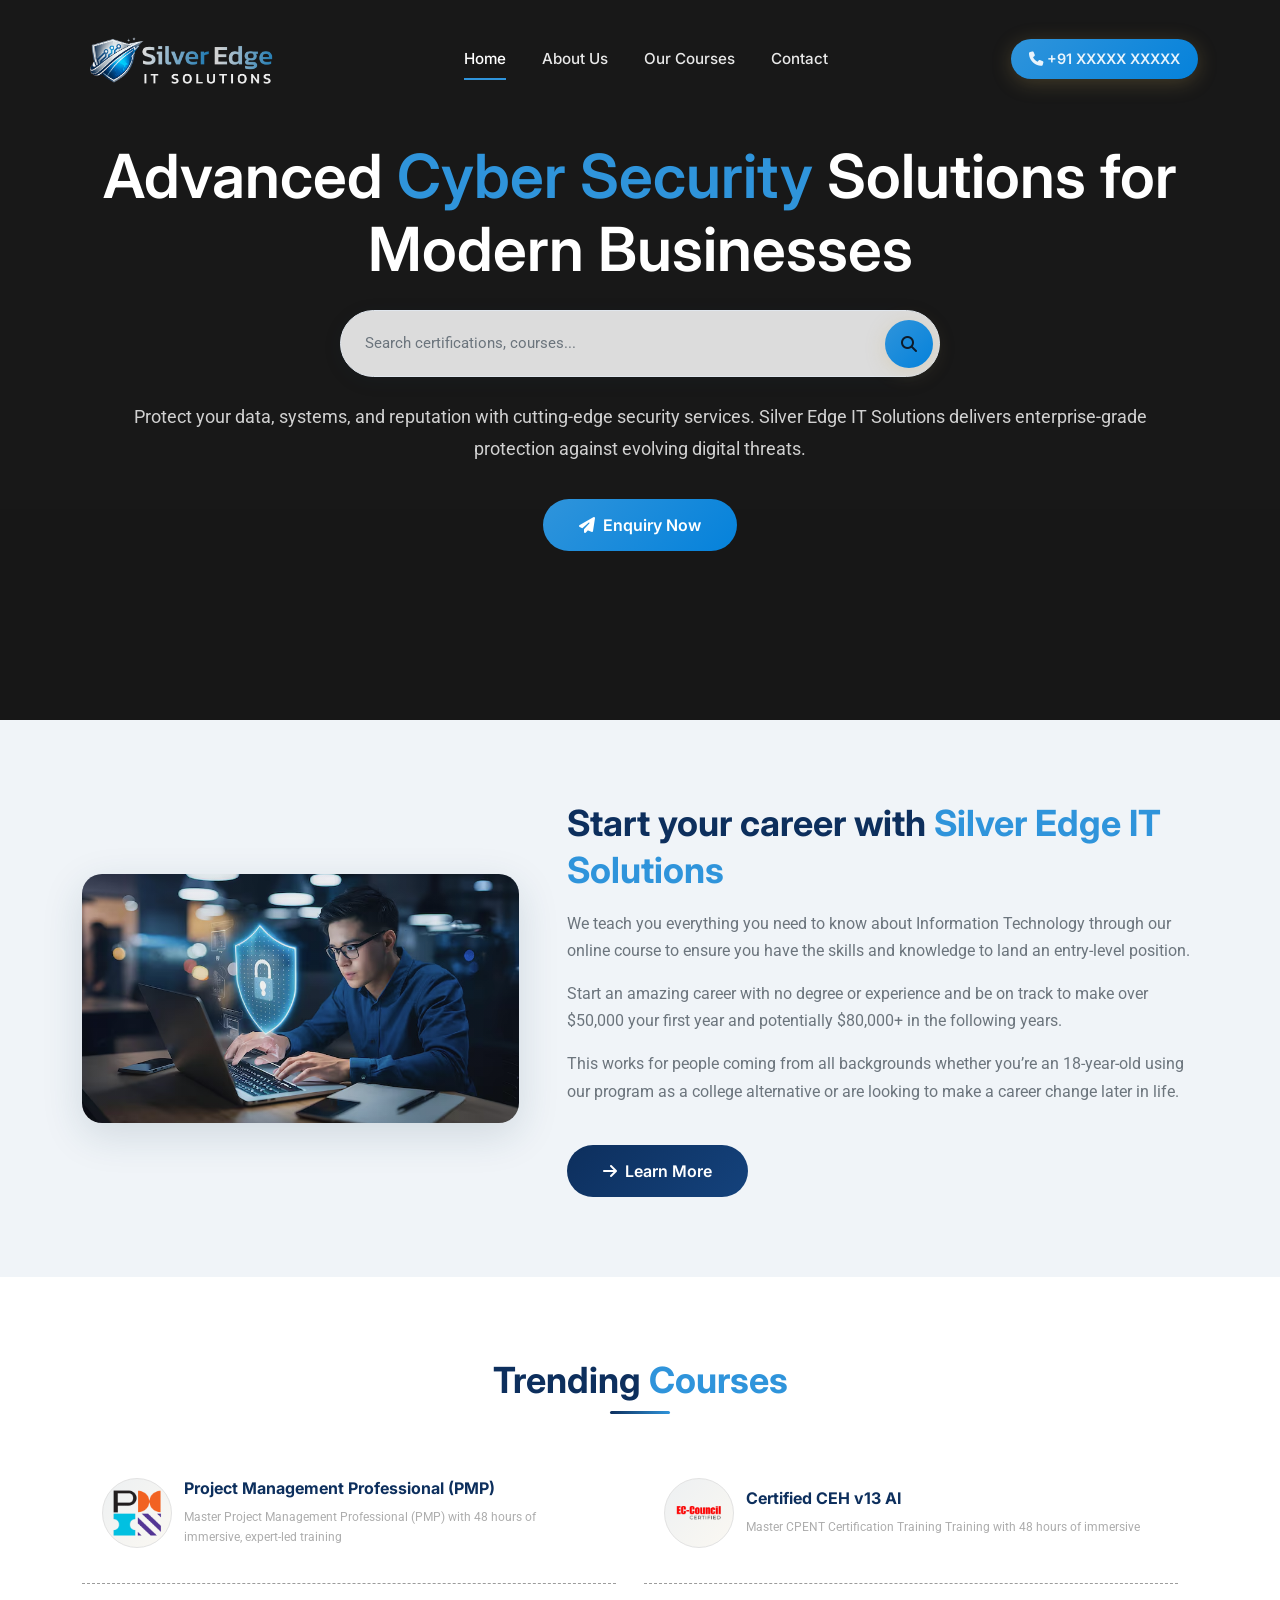
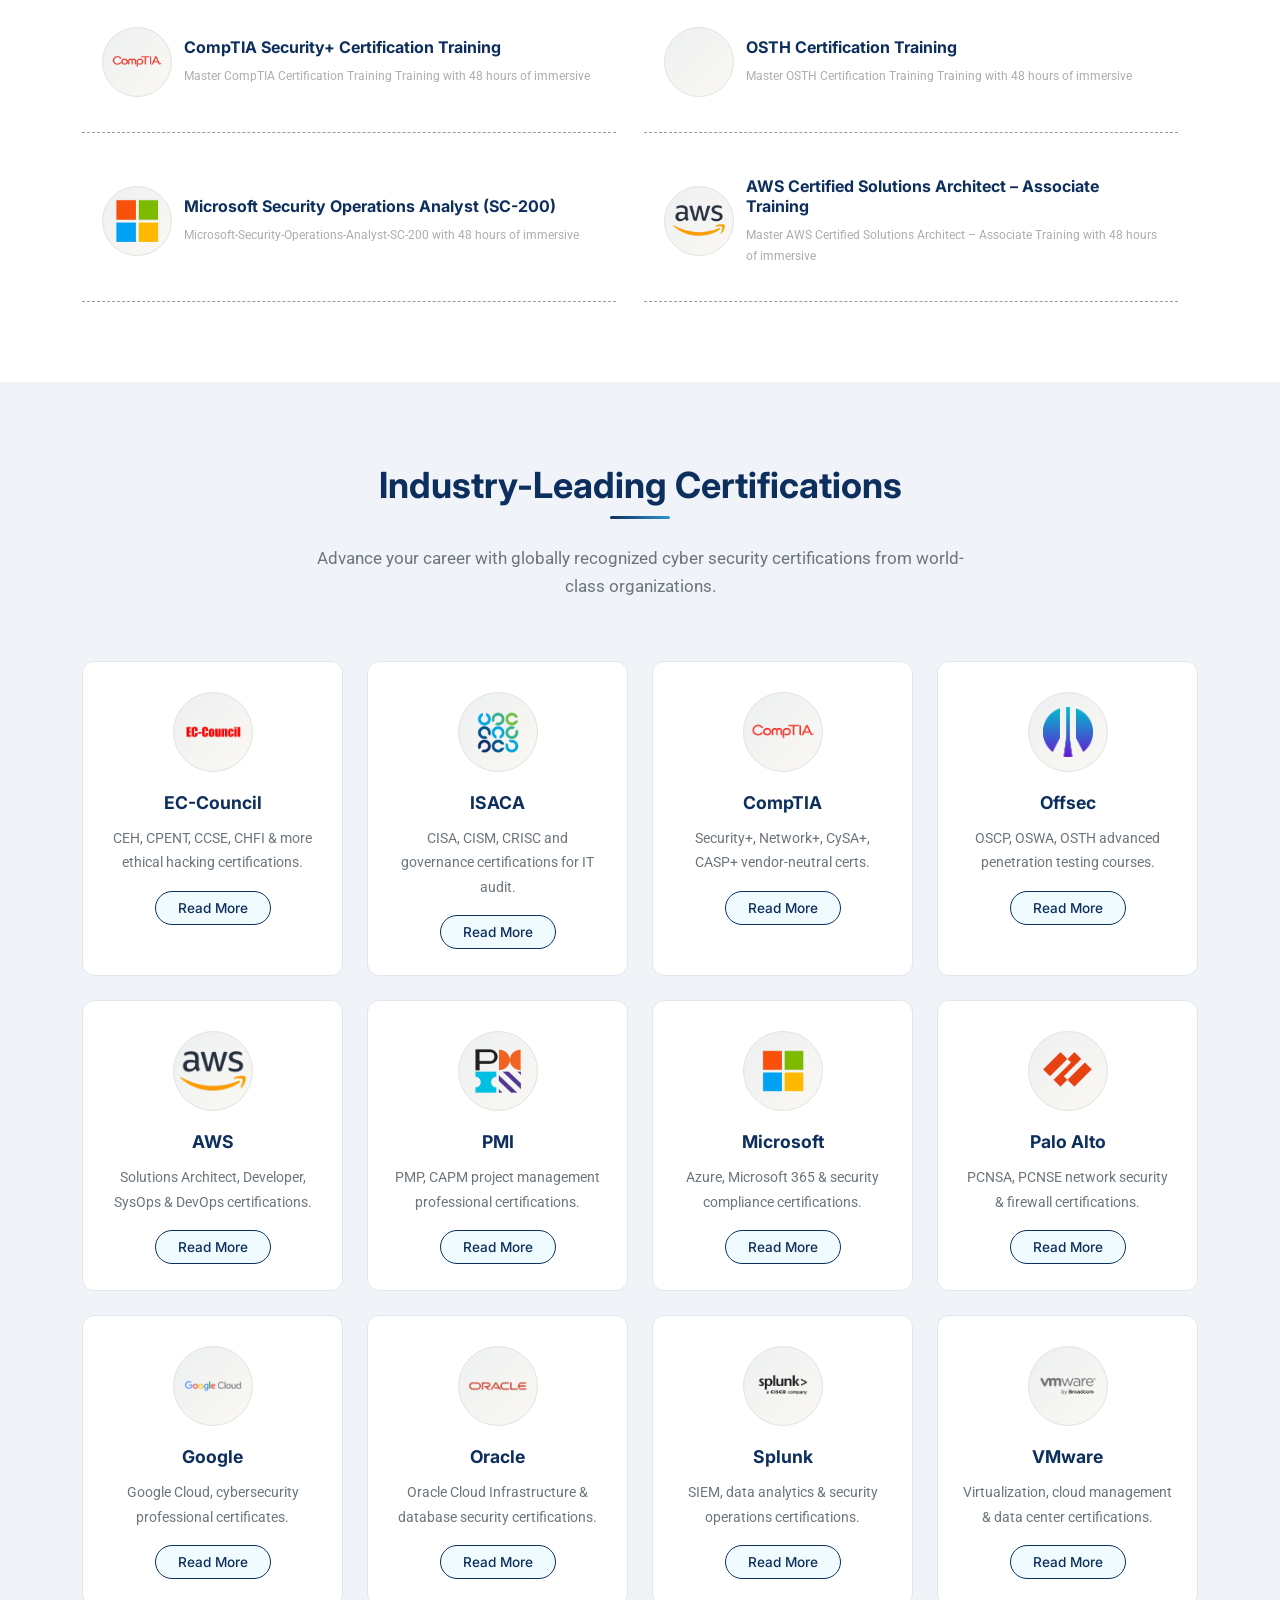
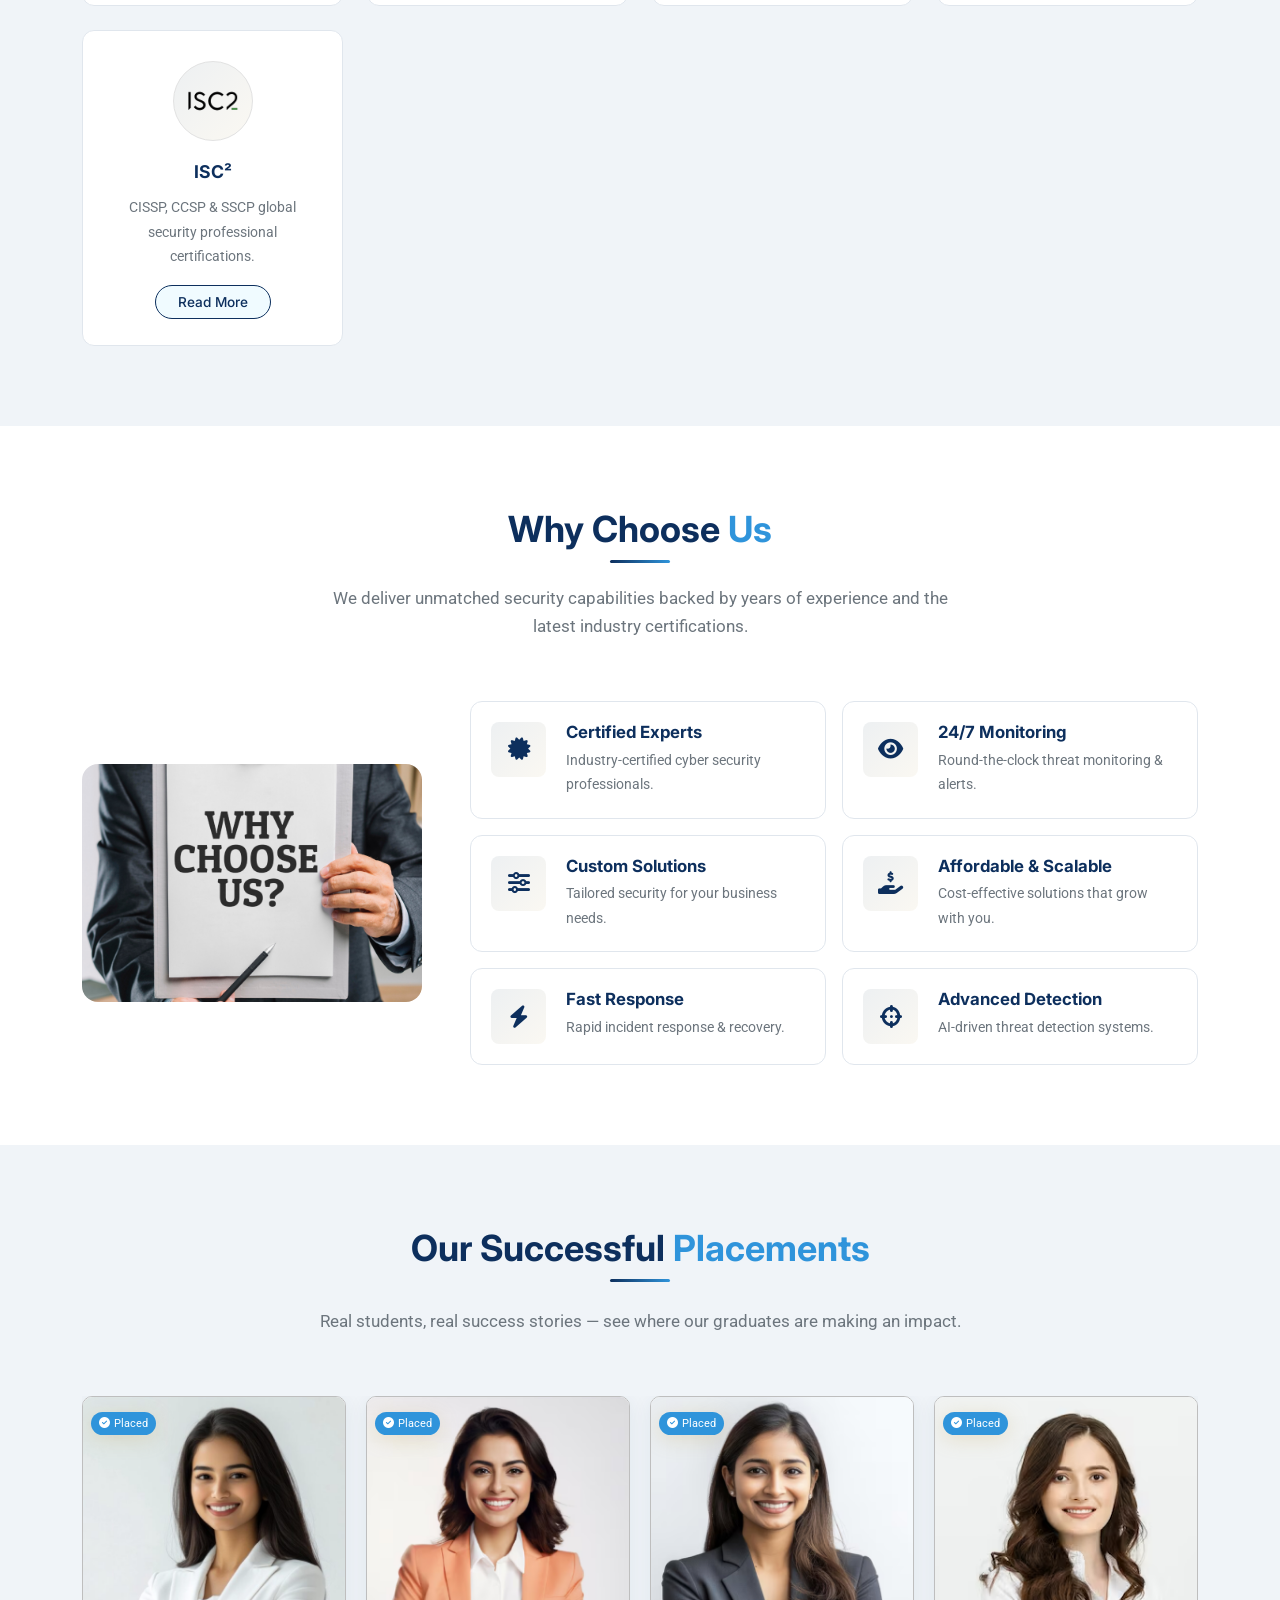
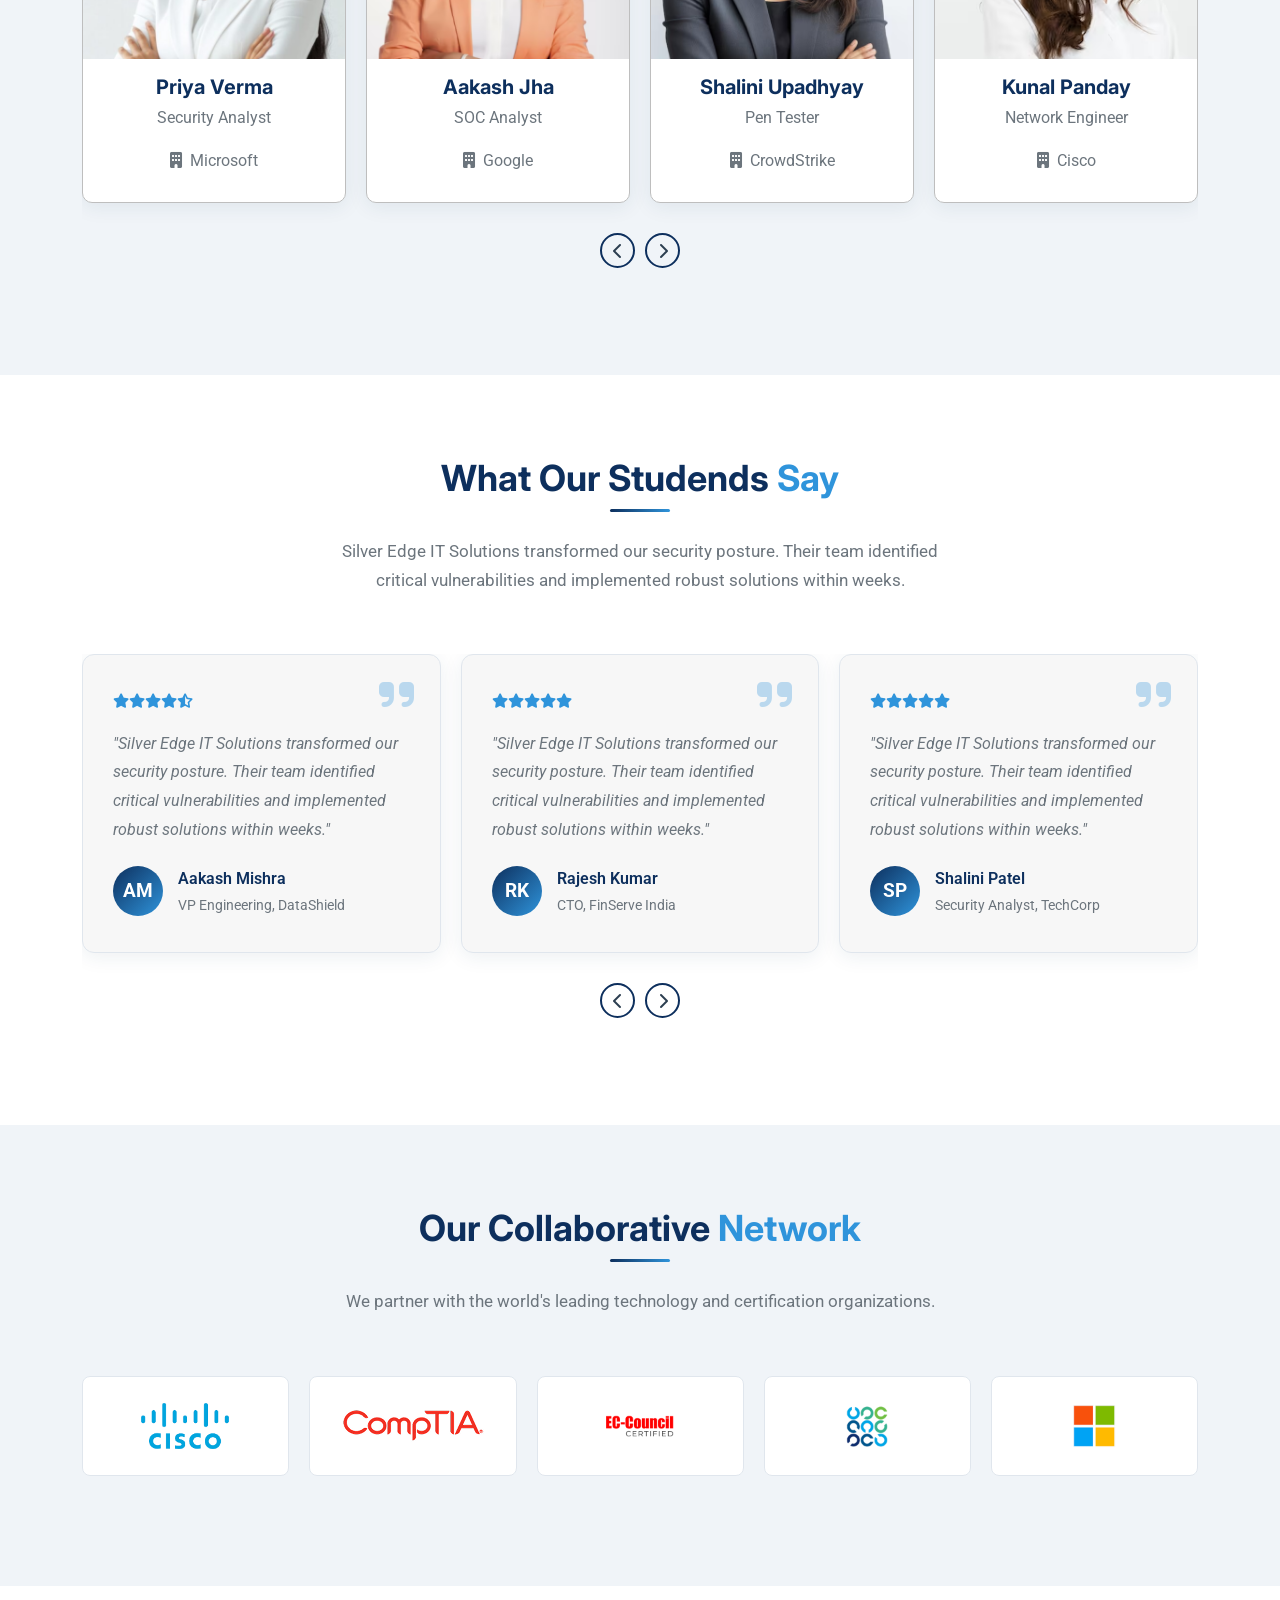
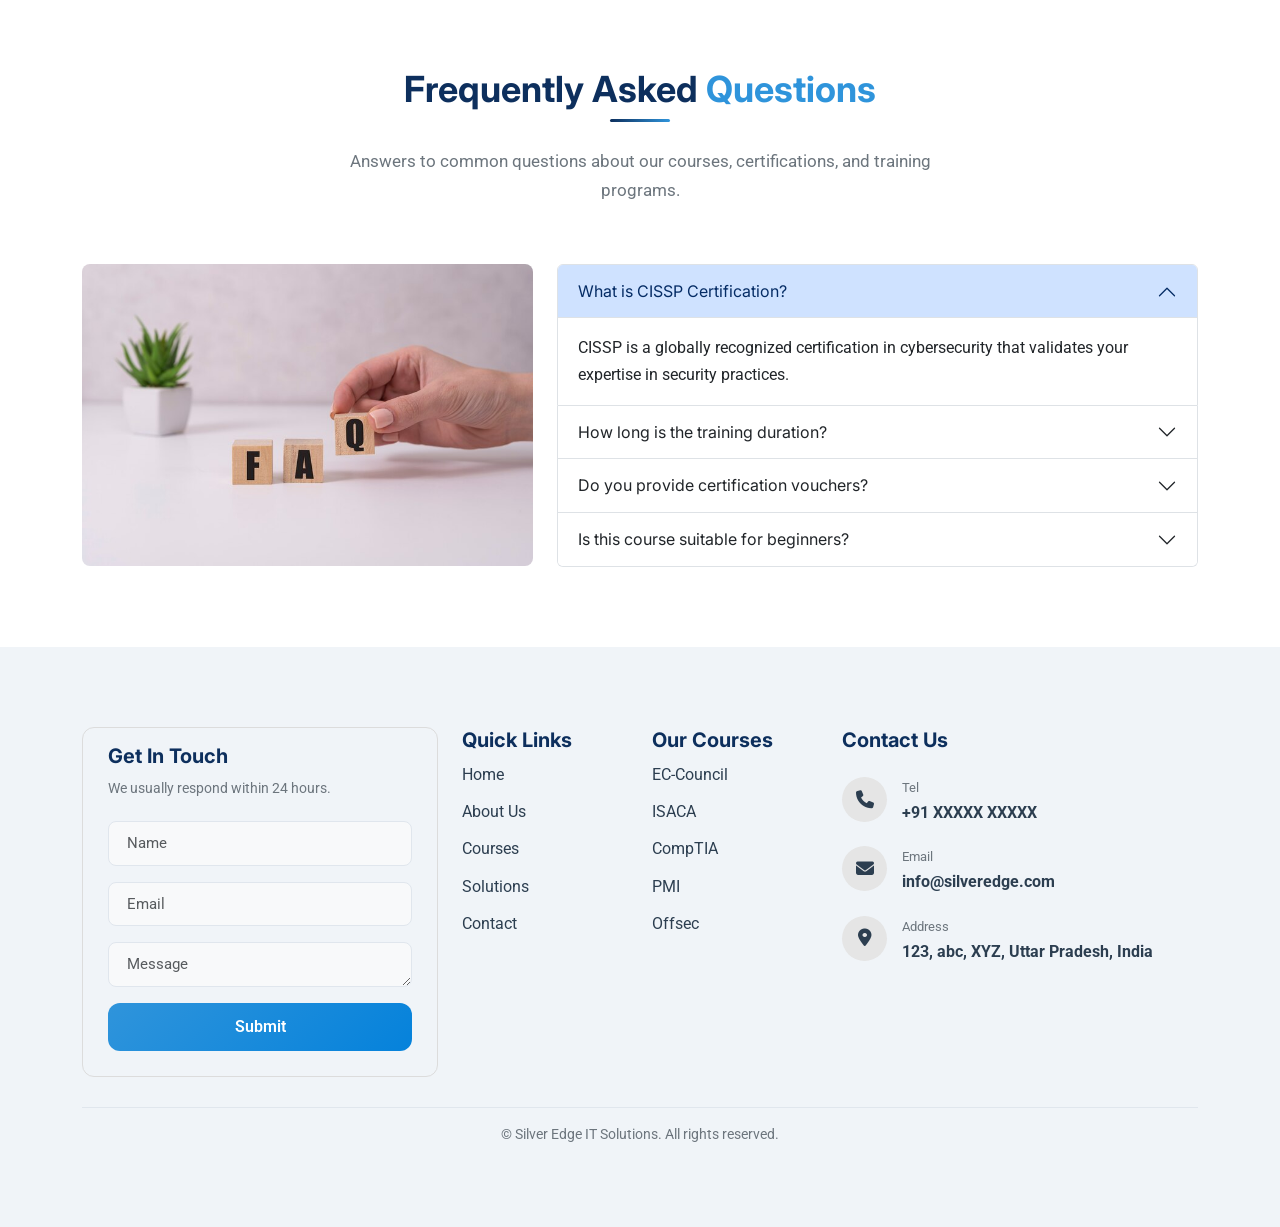
==== commit b4863447: "fixed navbar home page" ====
--- a/index.html
+++ b/index.html
@@ -150,11 +150,20 @@
     }
 
     /* Mobile dropdown handled in style.css */
+    @media screen and (max-width:768px) {
+      #mainNavbar2 {
+        /* background-color: var(--white) !important; */
+      }
+
+      .drop-down-links li a {
+        text-align: start;
+      }
+    }
   </style>
   <!-- Custom CSS -->
 </head>
 
-<body>
+<body style="overflow-x: hidden;">
 
   <!-- ========== TOP HEADER BAR ========== -->
   <!-- <div class="top-header d-none d-md-block">
@@ -1231,7 +1240,7 @@
       <div class="container">
         <div class="contact-card">
           <div class="row g-4">
-            <div class="col-lg-4 ">
+            <div class="col-lg-4 col-md-6 col-12">
 
               <div class="contact-form">
                 <h4>Get In Touch</h4>
@@ -1254,7 +1263,7 @@
                 </form>
               </div>
             </div>
-            <div class="col-lg-2 col-md-6 d-flex justify-content-center">
+            <div class="col-lg-2 col-md-6 col-sm-6 col-12  d-flex justify-lg-content-center">
               <div>
 
                 <h5>Quick Links</h5>
@@ -1269,7 +1278,7 @@
               </div>
             </div>
 
-            <div class="col-lg-2 contact-left d-flex justify-content-center">
+            <div class="col-lg-2 col-md-6 col-sm-6 col-12 contact-left d-flex justify-lg-content-center">
               <div>
 
                 <h5 class=""> Our Courses</h5>
@@ -1286,7 +1295,7 @@
               </div>
             </div>
 
-            <div class="col-lg-4 contact-left d-flex justify-content-center">
+            <div class="col-lg-4 col-md-6 col-12 contact-left d-flex justify-lg-content-center">
               <div>
 
                 <!-- <div>
@@ -1442,7 +1451,7 @@
   </button> -->
 
   <!-- ========== CONSULTATION MODAL ========== -->
-  <div class="modal fade" id="consultationModal" tabindex="-1">
+  <!-- <div class="modal fade" id="consultationModal" tabindex="-1">
     <div class="modal-dialog modal-dialog-centered">
       <div class="modal-content">
         <div class="modal-header">
@@ -1480,7 +1489,7 @@
         </div>
       </div>
     </div>
-  </div>
+  </div> -->
   <!-- Scripts -->
   <script src="https://cdnjs.cloudflare.com/ajax/libs/jquery/3.6.0/jquery.min.js"></script>
   <script src="https://cdnjs.cloudflare.com/ajax/libs/OwlCarousel2/2.3.4/owl.carousel.min.js"></script>
--- a/css/style.css
+++ b/css/style.css
@@ -222,8 +222,8 @@
 .header-wrapper-section {
   position: sticky;
   top: 0;
-  left: 0;
-  width: 100%;
+  /* left: 0;
+  width: 100%; */
   z-index: 1050;
   transition: all 0.3s ease-in-out;
 }
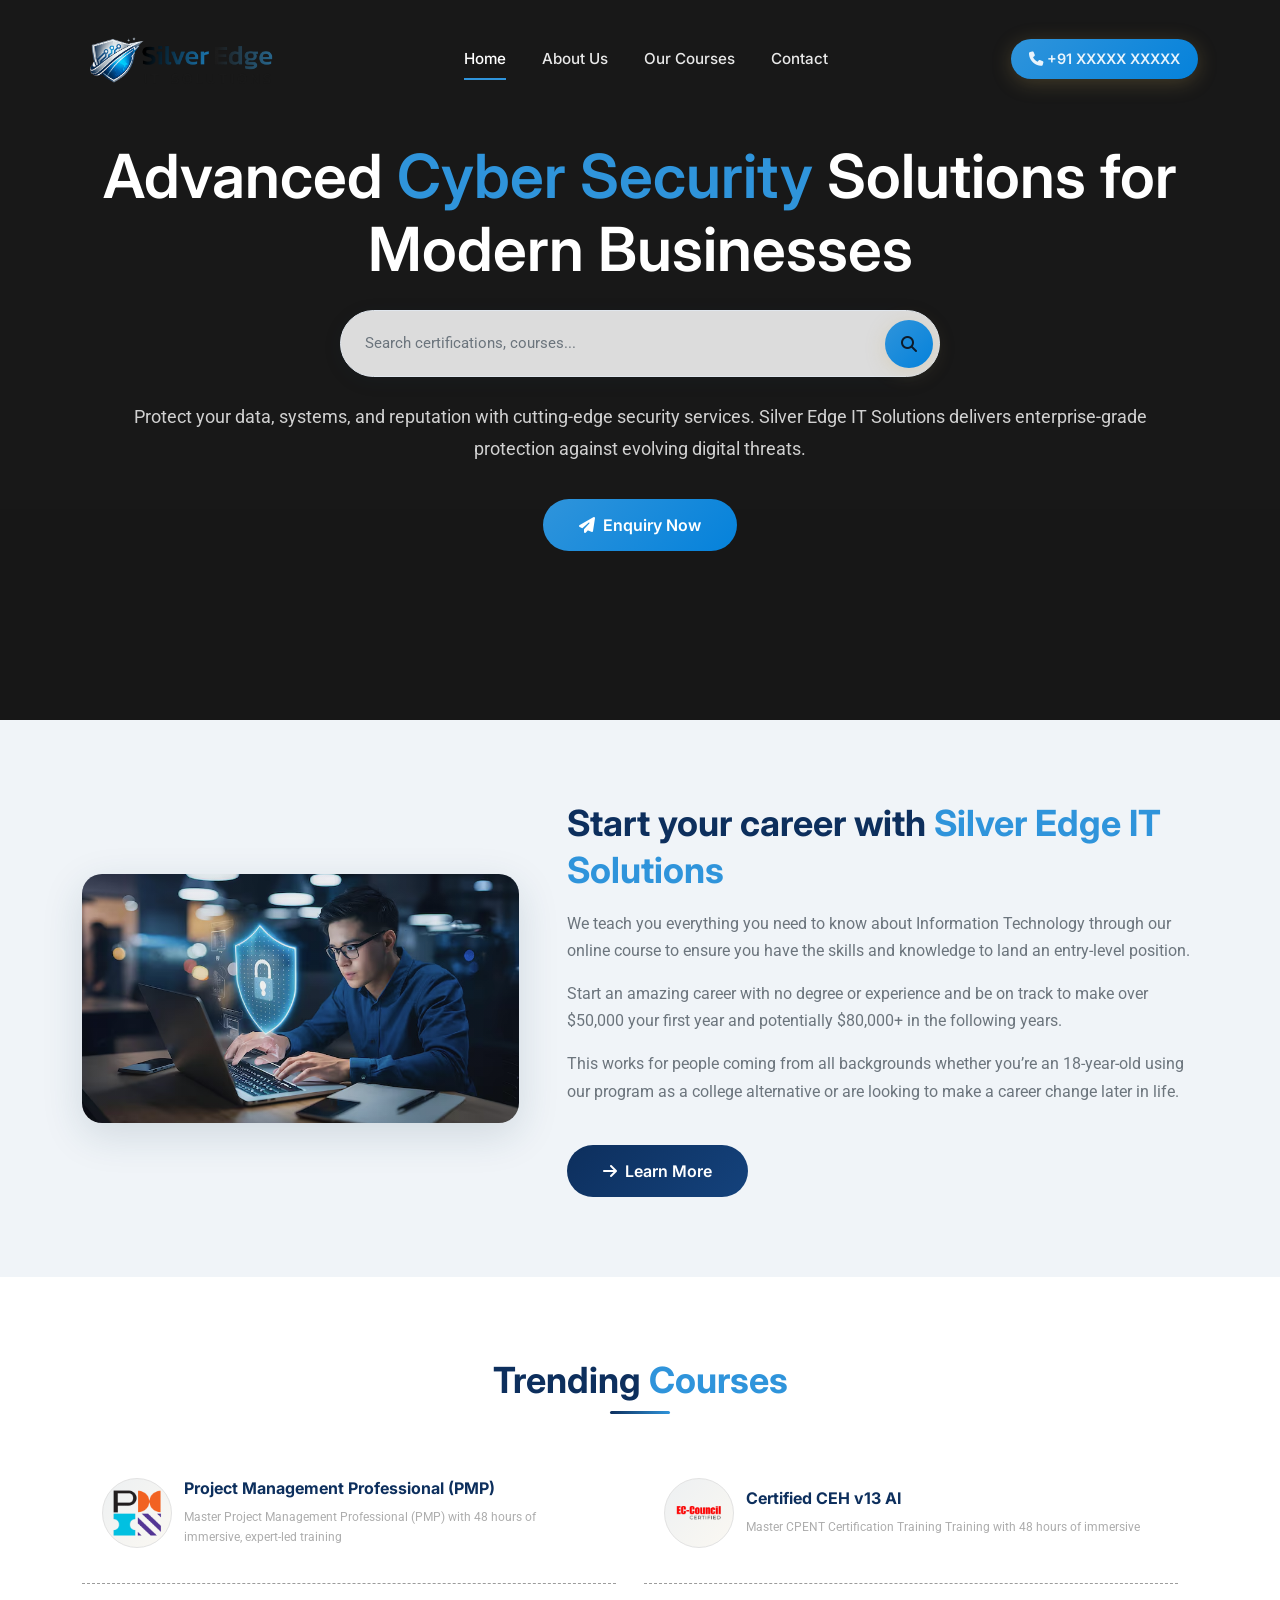
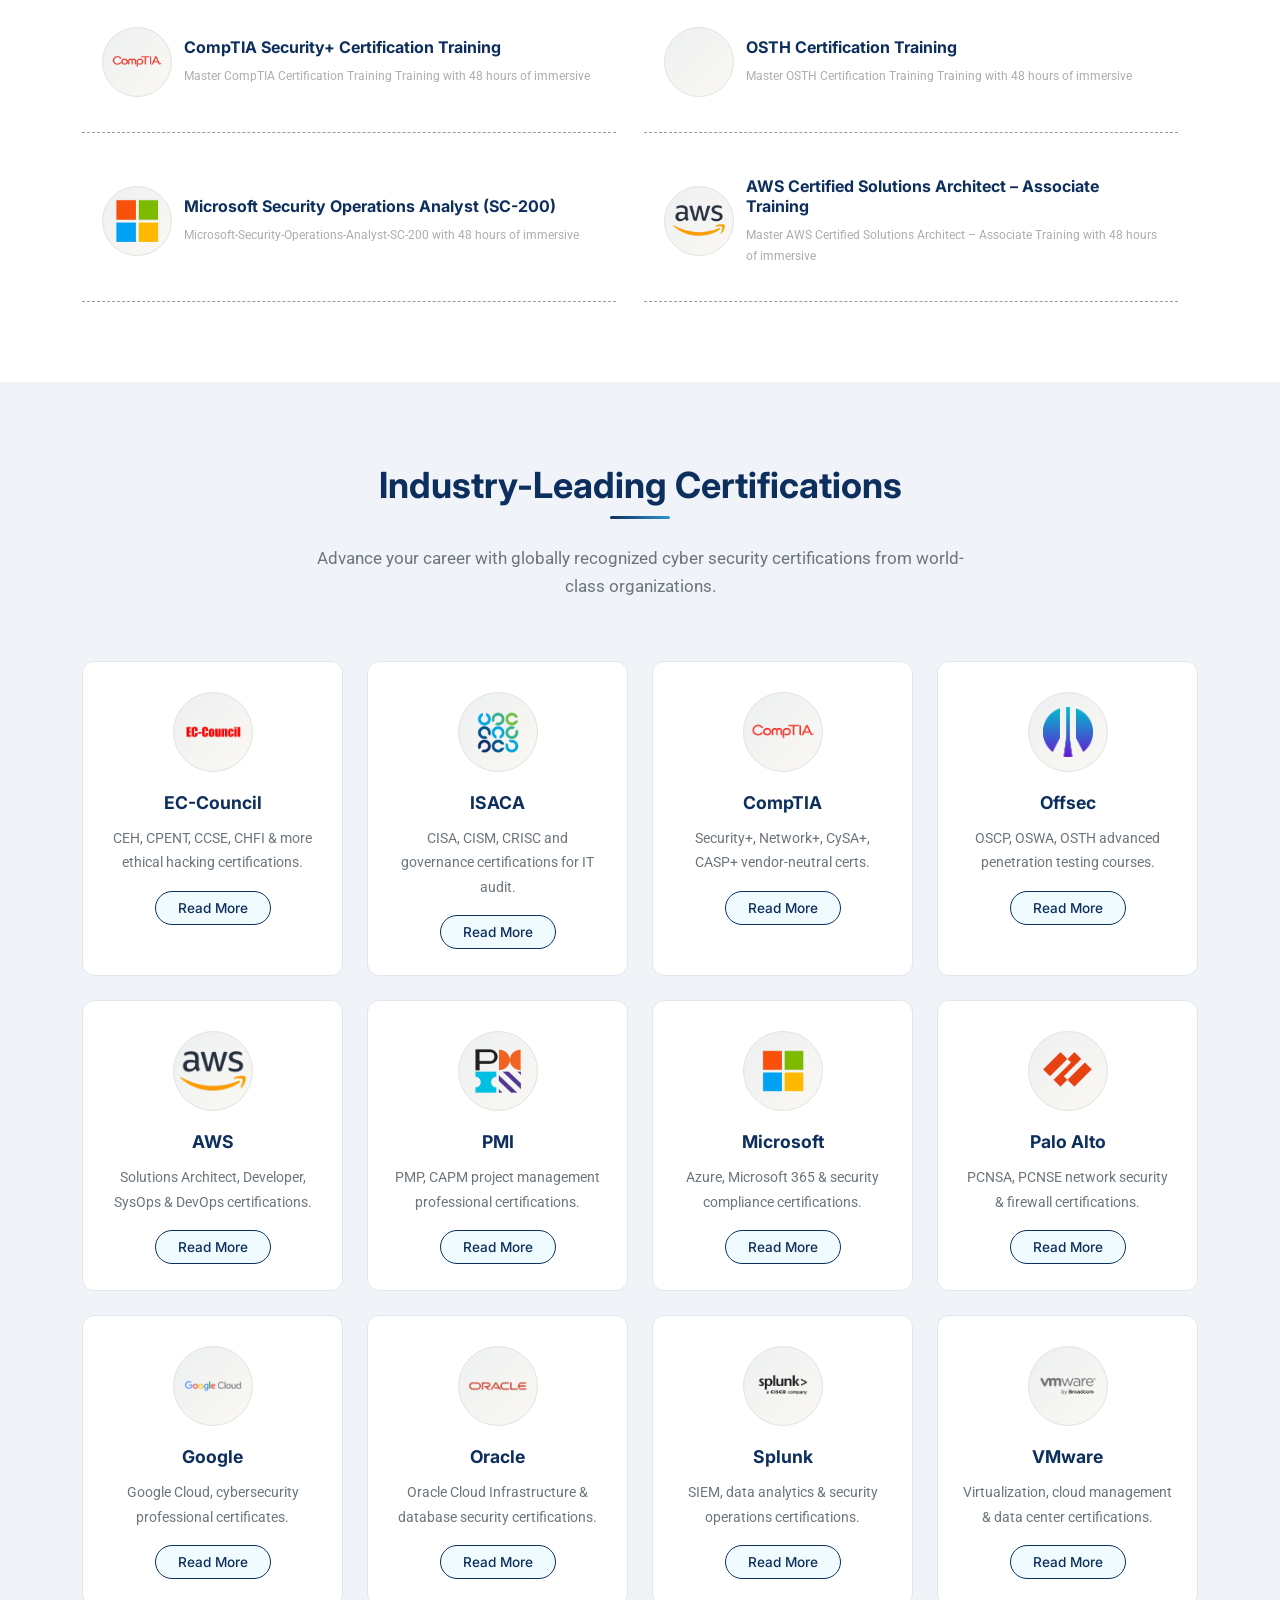
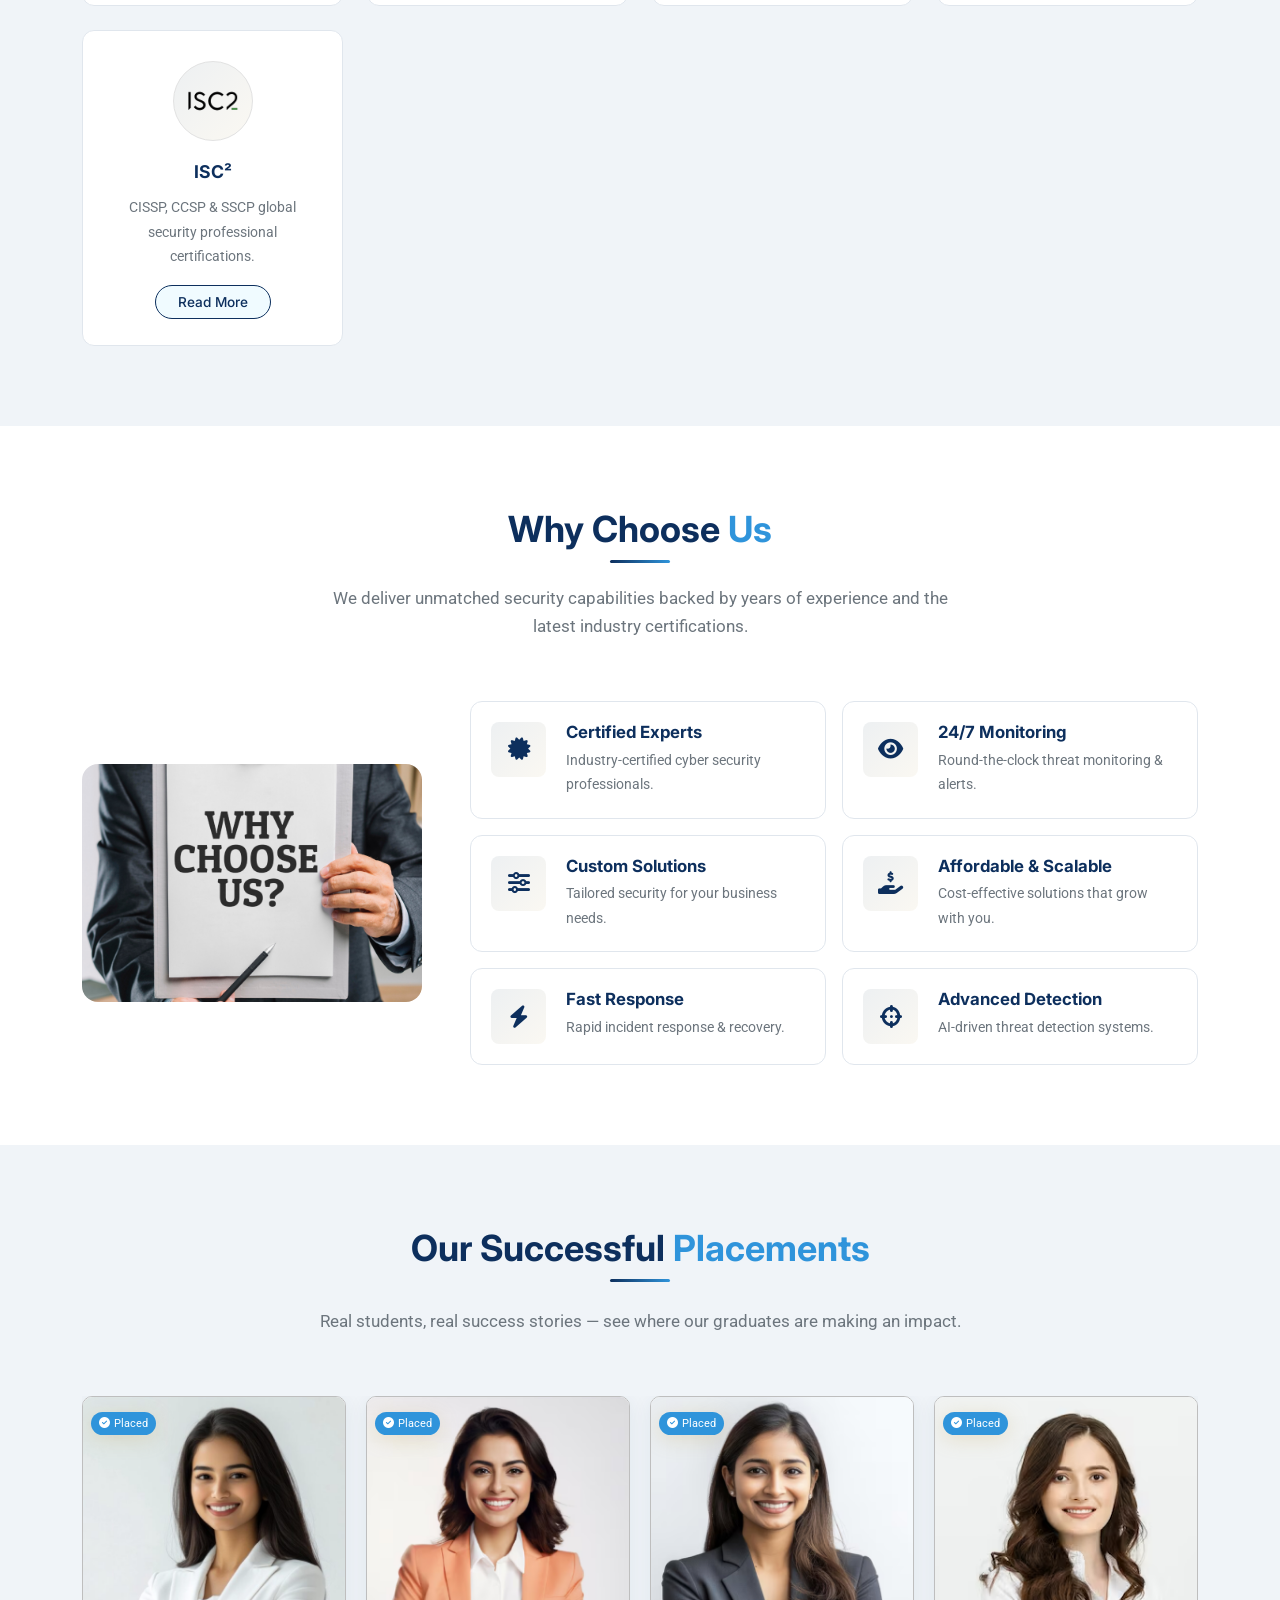
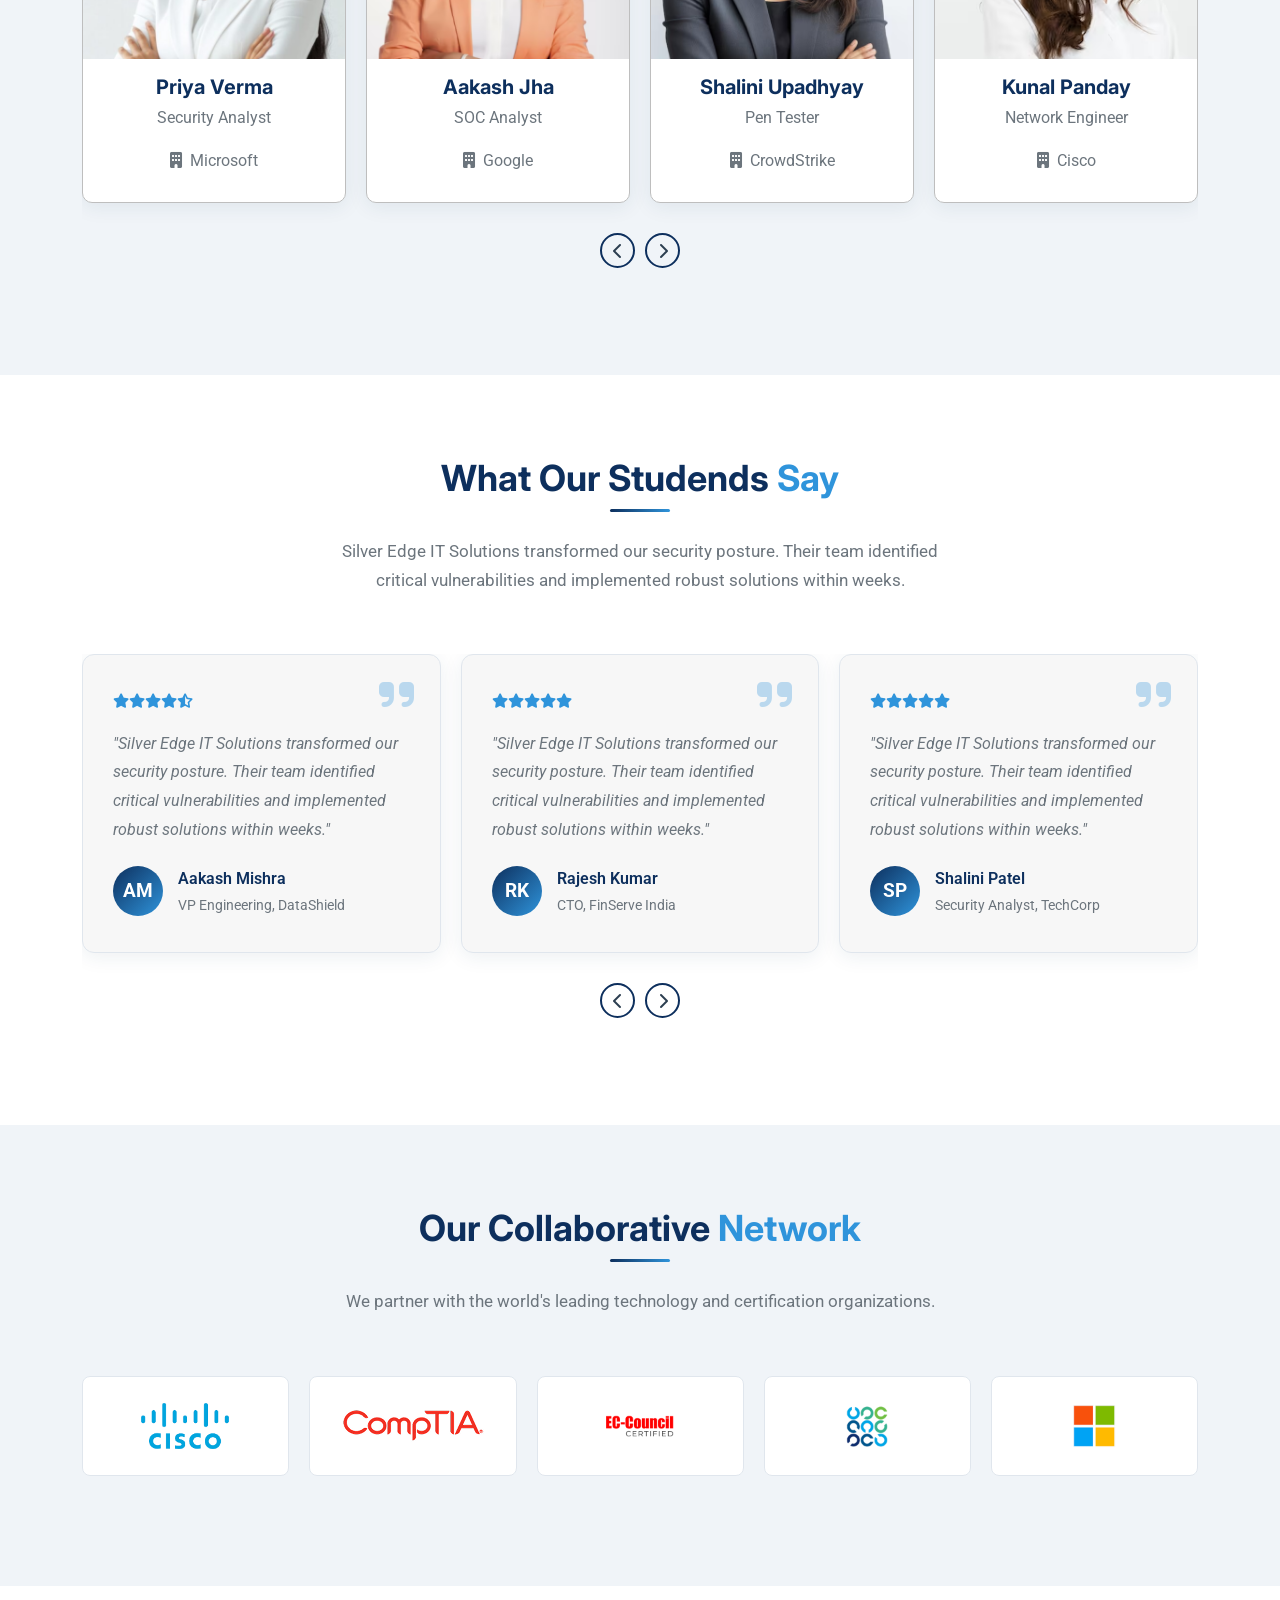
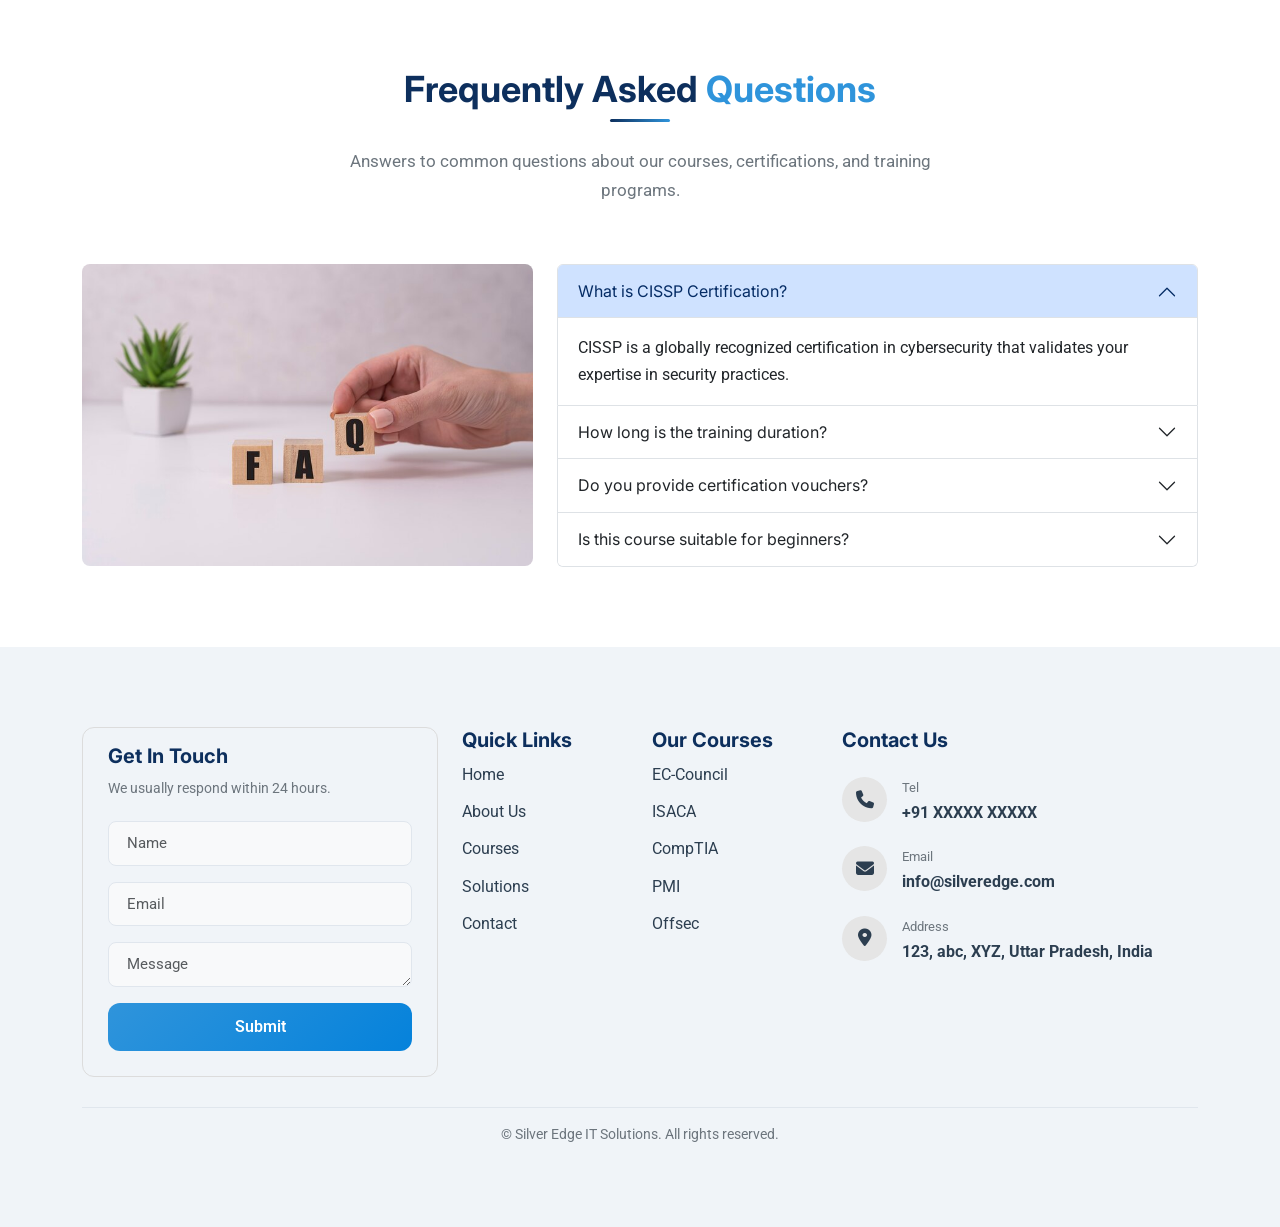
==== commit 3278a268: "fixed navbar in small screen" ====
--- a/index.html
+++ b/index.html
@@ -1519,32 +1519,32 @@
         }
       });
 
-      // Mobile dropdown toggle script
-
-
-
-      // const dropdownToggles = document.querySelectorAll(".mobile-dropdown-toggle");
-
-      // dropdownToggles.forEach(toggle => {
-      //   toggle.addEventListener("click", function (e) {
-      //     e.preventDefault();
-      //     const dropdown = this.closest(".custom-dropdown").querySelector(".drop-down-links");
-      //     dropdown.classList.toggle("show");
-
-      //     // Optional visually flip chevron icon
-      //     if (dropdown.classList.contains("show")) {
-      //       this.classList.remove("fa-chevron-down");
-      //       this.classList.add("fa-chevron-up");
-      //     } else {
-      //       this.classList.remove("fa-chevron-up");
-      //       this.classList.add("fa-chevron-down");
-      //     }
-      //   });
-      // });
-
-
+      function handleMobileView(e) {
+        if (e.matches) {
+          // Screen < 768px
+          headerWrapper.classList.add("navbar-scrolled");
+          navbar.classList.remove("pt-lg-4");
+          navbar.classList.add("py-2");
+          logo.src = "images/logo.png";
+        } else {
+          // Screen >= 768px (optional reset)
+          headerWrapper.classList.remove("navbar-scrolled");
+          navbar.classList.add("pt-lg-4");
+          navbar.classList.remove("py-2");
+          // logo.src = "images/logo-light.png"; // optional
+        }
+      }
+
+      const mediaQuery = window.matchMedia("(max-width: 767px)");
+
+      // Run on load
+      handleMobileView(mediaQuery);
+
+      // Run on screen resize
+      mediaQuery.addEventListener("change", handleMobileView);
     });
 
+    // Mobile dropdown toggle script 
 
     document.querySelectorAll(".mobile-dropdown-toggle").forEach(toggle => {
       toggle.addEventListener("click", function () {
@@ -1559,6 +1559,8 @@
     });
 
 
+
+
   </script>
 
 </body>
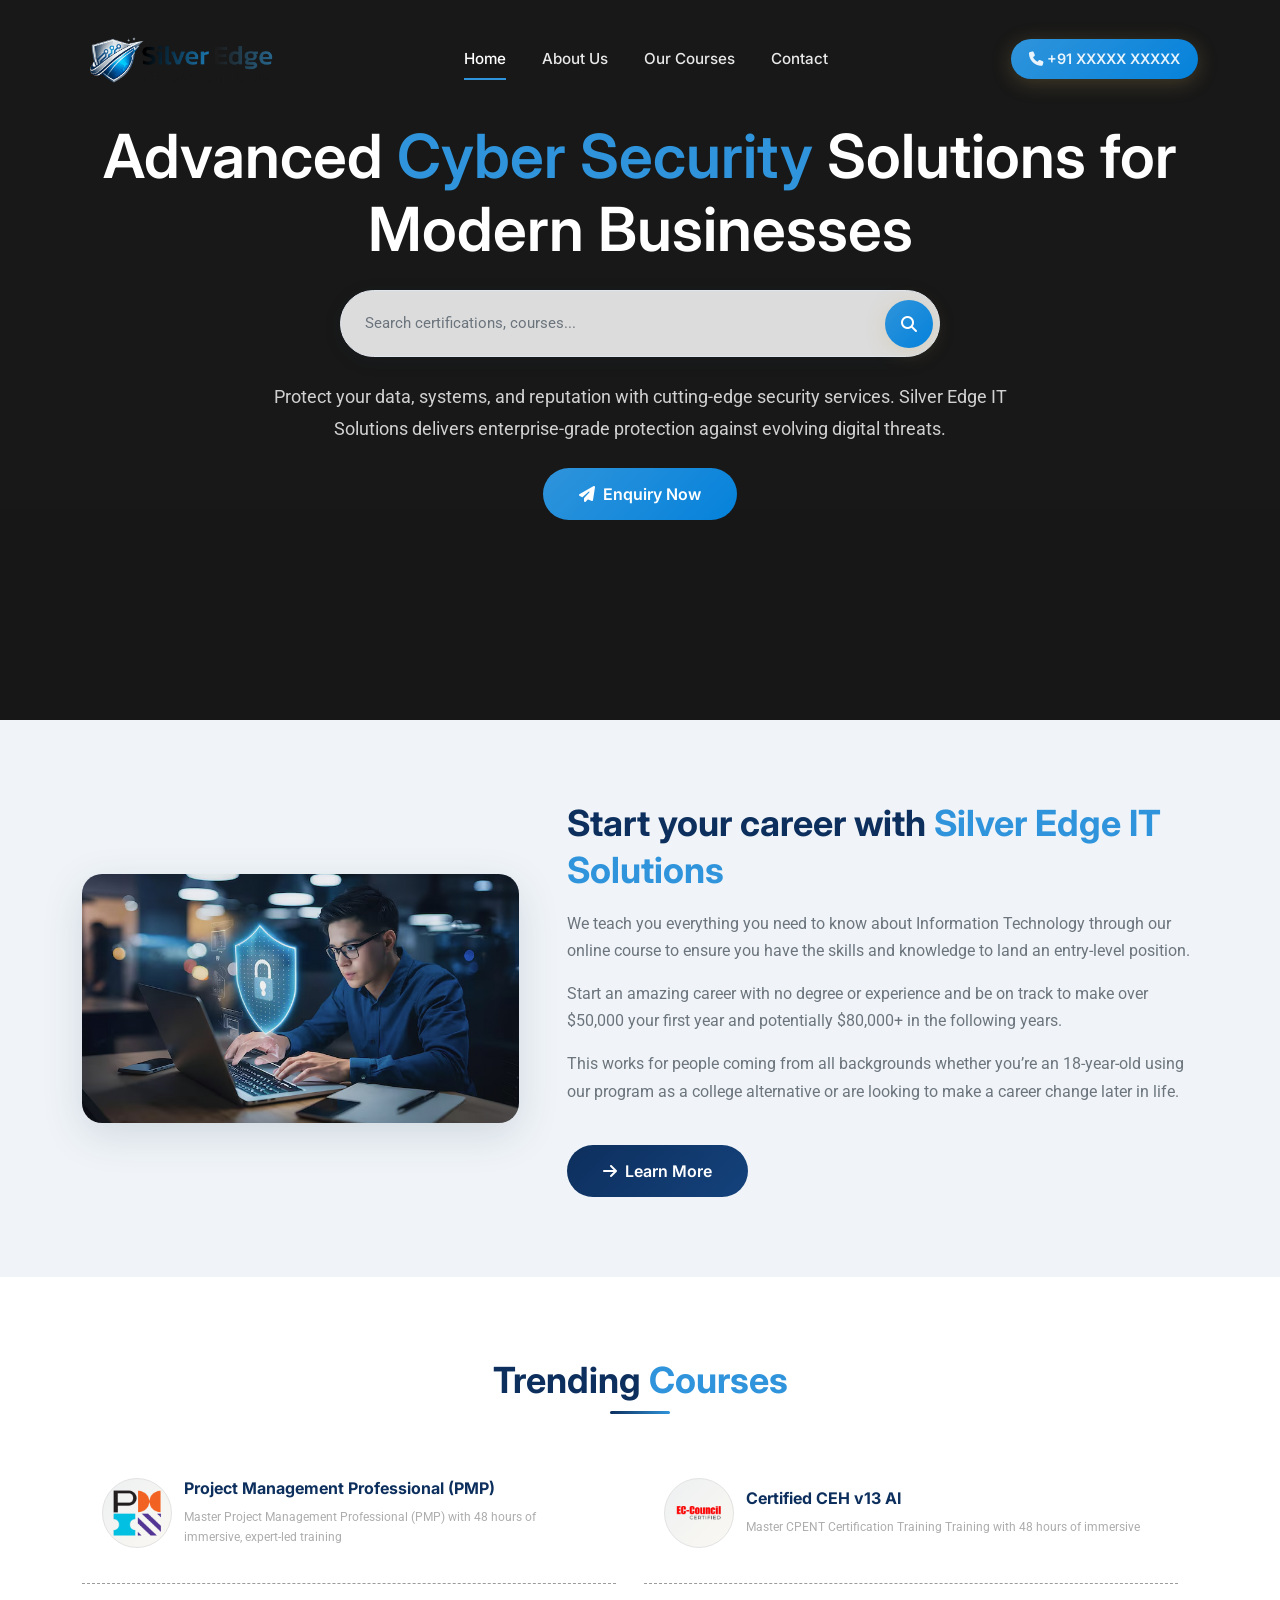
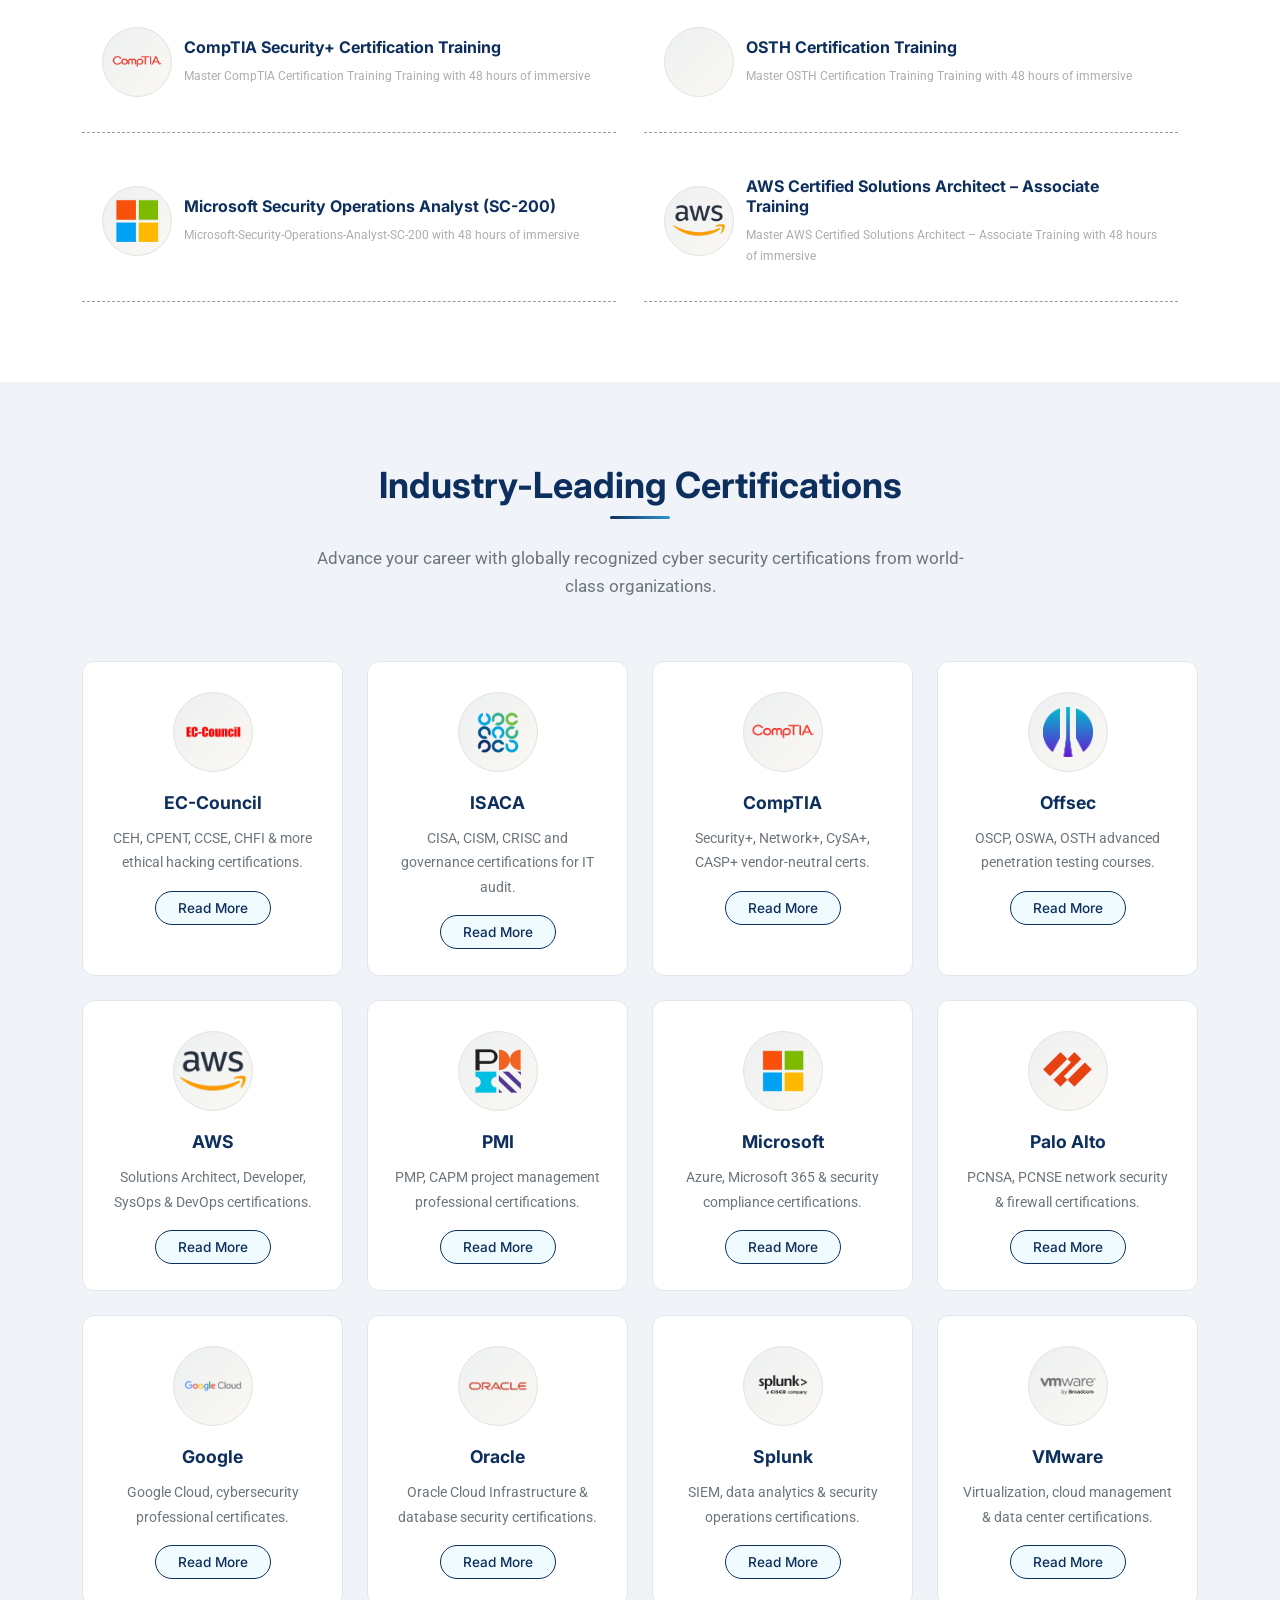
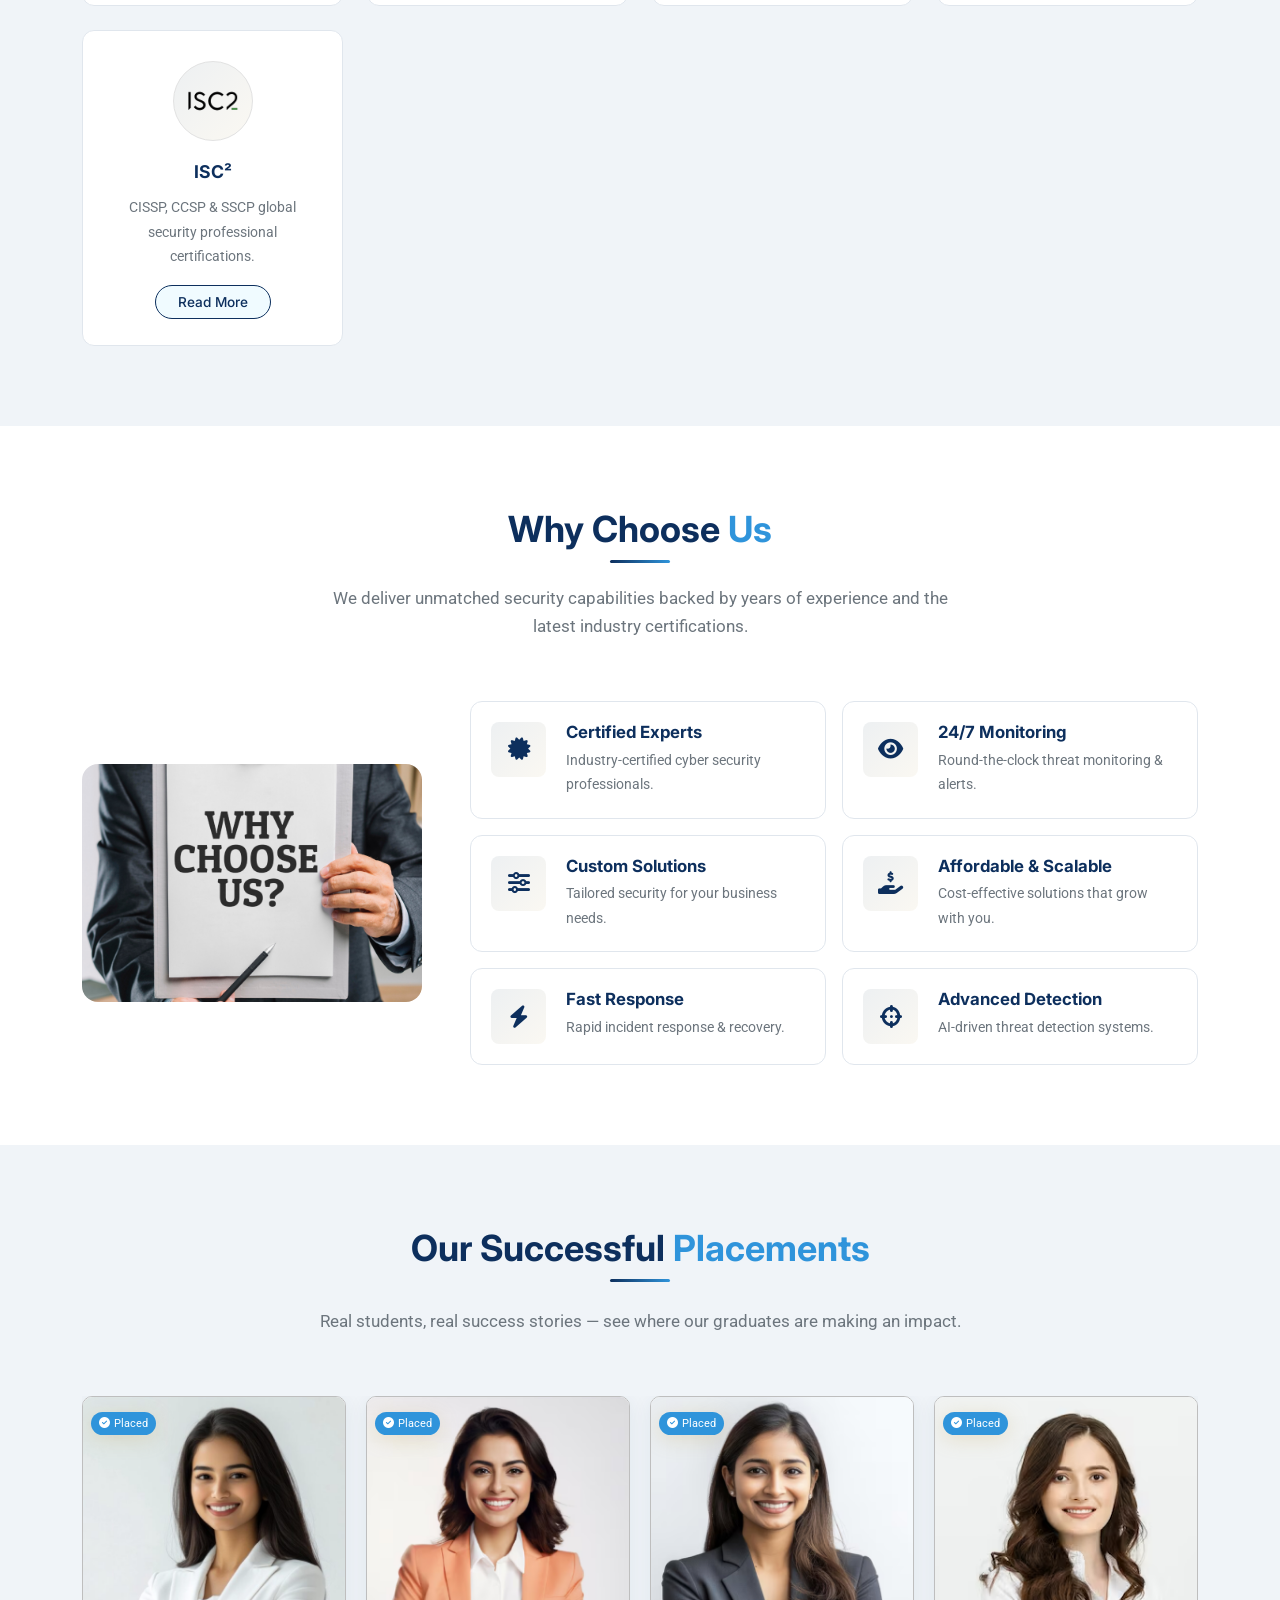
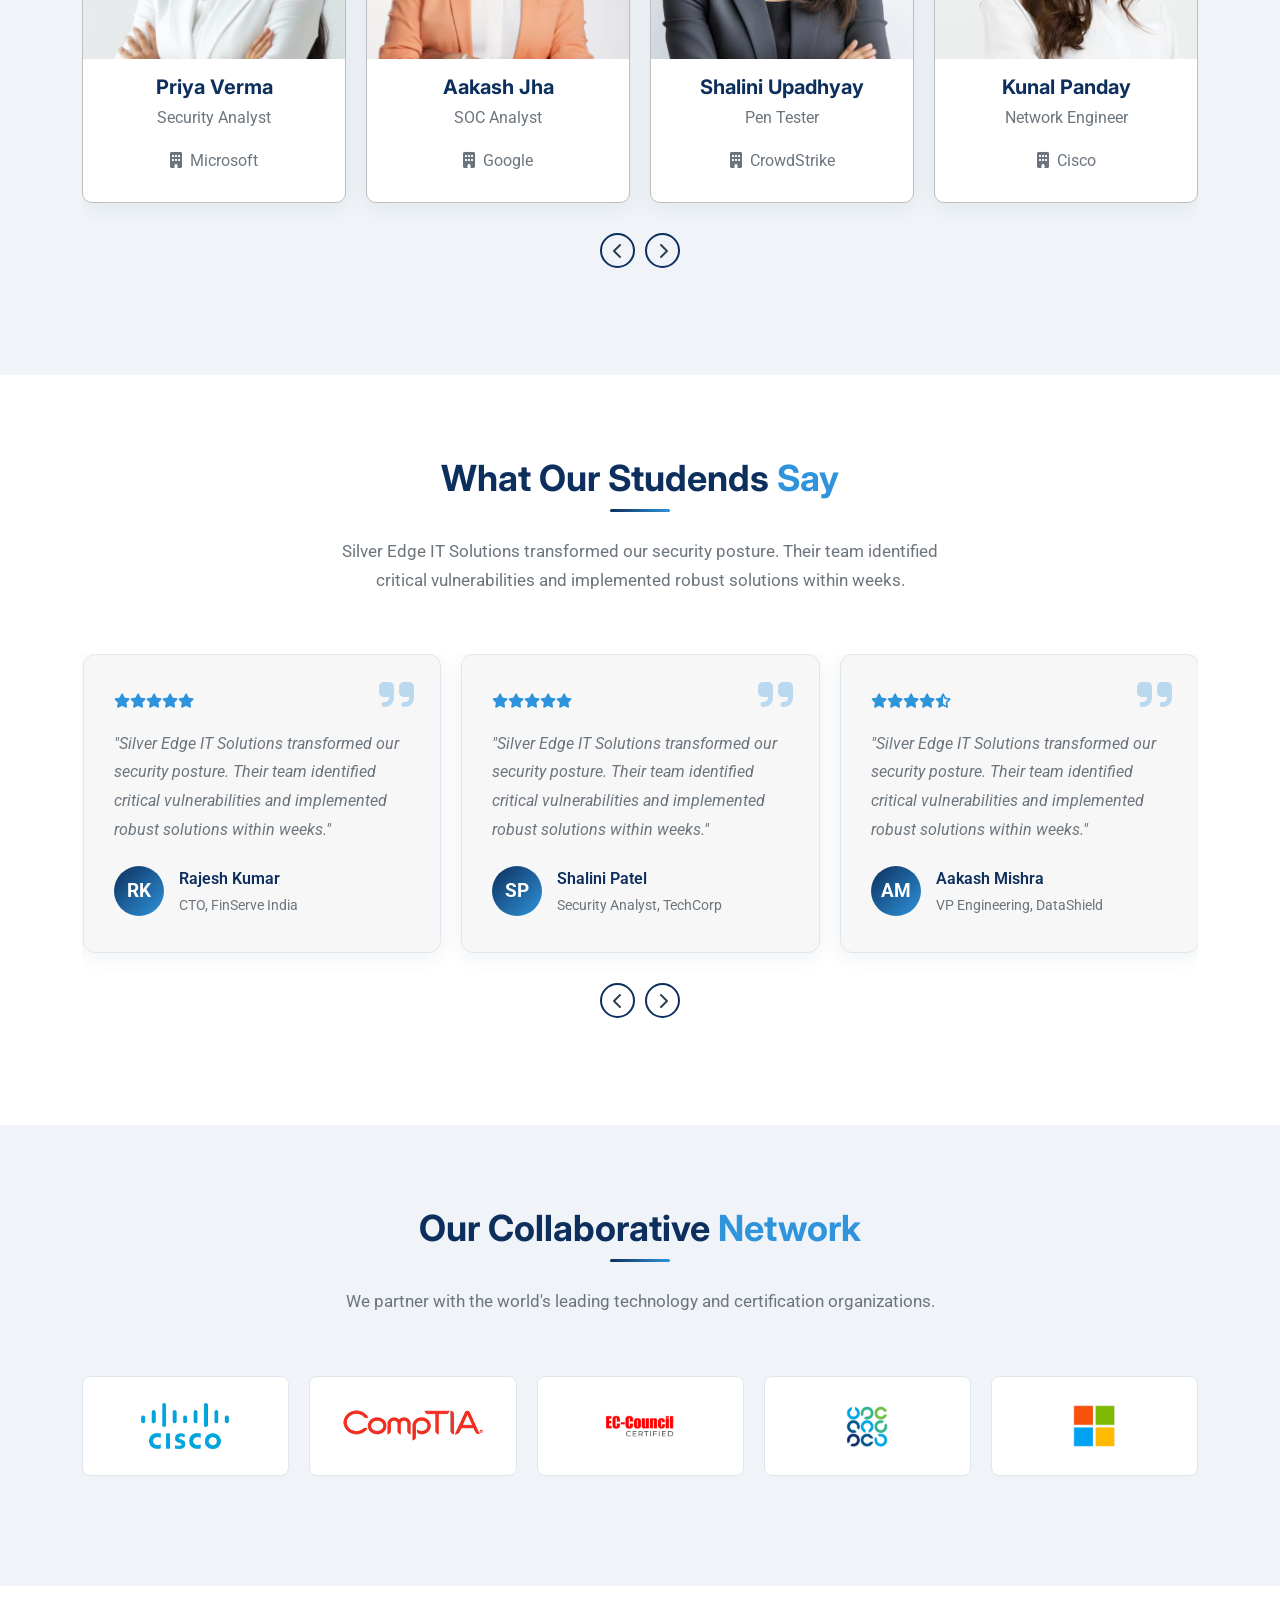
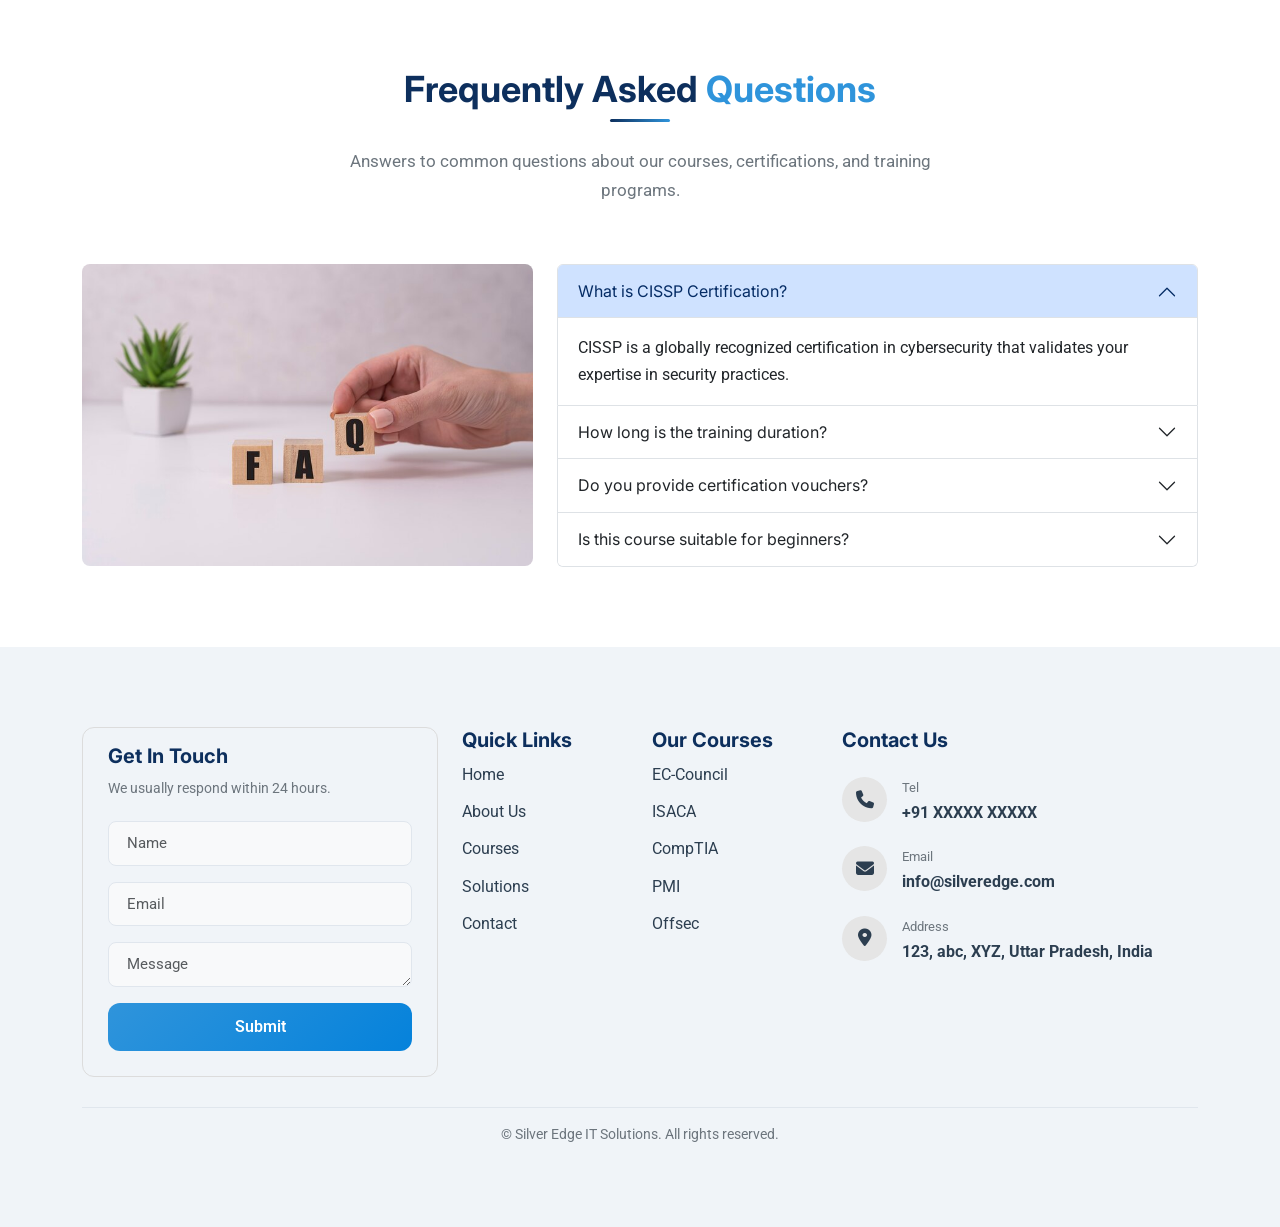
==== commit a3d40074: "update contact page" ====
--- a/index.html
+++ b/index.html
@@ -159,167 +159,175 @@
         text-align: start;
       }
     }
+
+    /* Wrapper */
+    .hero-search-form {
+      width: 100%;
+      max-width: 600px;
+      margin: auto;
+    }
+
+    /* Main Box */
+    .hero-search-wrapper {
+      position: relative;
+      display: flex;
+      align-items: center;
+      background: rgba(255, 255, 255, 0.85);
+      backdrop-filter: blur(10px);
+      border-radius: 50px;
+      padding: 6px;
+      box-shadow: var(--shadow);
+      border: 1px solid var(--border-color);
+      transition: var(--transition);
+    }
+
+    /* Hover Effect */
+    .hero-search-wrapper:hover {
+      box-shadow: var(--shadow-hover);
+    }
+
+    /* Input */
+    .hero-search-wrapper input {
+      flex: 1;
+      border: none;
+      outline: none;
+      padding: 14px 18px;
+      font-size: 15px;
+      border-radius: 50px;
+      background: transparent;
+      color: var(--text-dark);
+    }
+
+    /* Placeholder */
+    .hero-search-wrapper input::placeholder {
+      color: var(--text-muted);
+    }
+
+    /* Focus Effect */
+    .hero-search-wrapper:focus-within {
+      border: 1px solid var(--gold);
+      box-shadow: var(--shadow-gold);
+    }
+
+    /* Button */
+    .hero-search-wrapper button {
+      width: 48px;
+      height: 48px;
+      border: none;
+      border-radius: 50%;
+      background: linear-gradient(135deg, var(--gold), var(--gold-dark));
+      color: white;
+      display: flex;
+      align-items: center;
+      justify-content: center;
+      cursor: pointer;
+      transition: var(--transition);
+      box-shadow: var(--shadow-gold);
+    }
+
+    /* Button Hover */
+    .hero-search-wrapper button:hover {
+      transform: scale(1.05);
+      background: linear-gradient(135deg, var(--gold-light), var(--gold));
+    }
+
+    /* Icon */
+    .hero-search-wrapper i {
+      font-size: 16px;
+    }
+
+    .hero-content p {
+      max-width: 800px;
+      margin: 0 auto;
+    }
+
+    /* ==========navbar-2-css========= */
+    .header-wrapper-section {
+      position: fixed;
+      top: 0;
+      left: 0;
+      width: 100%;
+      z-index: 1050;
+      transition: all 0.3s ease-in-out;
+    }
+
+    .navbar-scrolled {
+      background-color: var(--white) !important;
+      box-shadow: 0 4px 15px rgba(0, 0, 0, 0.1);
+    }
+
+    /* Links default state (Transparent Background) */
+    #mainNavbar2 .nav-link {
+      color: rgba(255, 255, 255, 0.9) !important;
+      transition: color 0.3s ease-in-out;
+    }
+
+    #mainNavbar2 .nav-link:hover,
+    #mainNavbar2 .nav-link.active {
+      color: #fff !important;
+    }
+
+    /* Links scrolled state (White Background) */
+    .navbar-scrolled #mainNavbar2 .nav-link {
+      color: var(--text-dark) !important;
+    }
+
+    .navbar-scrolled #mainNavbar2 .nav-link:hover,
+    .navbar-scrolled #mainNavbar2 .nav-link.active {
+      color: var(--primary) !important;
+    }
+
+    /* Keep phone button white */
+    .navbar-scrolled #mainNavbar2 .btn-nav-cta.text-white {
+      color: #fff !important;
+    }
+
+    /* Toggler button icon color */
+    .navbar-scrolled .navbar-toggler i {
+      color: var(--text-dark) !important;
+    }
+
+    .navbar-toggler i {
+      color: var(--white);
+      transition: color 0.3s ease-in-out;
+    }
+
+    .light-text {
+      color: rgb(173, 173, 173);
+      font-size: 12px;
+    }
+
+    /* Mobile navbar background when scrolled */
+    @media (max-width: 991.98px) {
+      .navbar-scrolled #mainNavbar2 {
+        background-color: var(--white) !important;
+      }
+
+      .navbar-scrolled #mainNavbar2 .nav-link,
+      .navbar-scrolled #mainNavbar2 .drop-down-links li a {
+        color: var(--text-dark) !important;
+      }
+
+      .navbar-scrolled #mainNavbar2 .nav-link:hover,
+      .navbar-scrolled #mainNavbar2 .nav-link.active,
+      .navbar-scrolled #mainNavbar2 .drop-down-links li a:hover {
+        color: var(--primary) !important;
+      }
+    }
   </style>
   <!-- Custom CSS -->
 </head>
 
 <body style="overflow-x: hidden;">
-
-  <!-- ========== TOP HEADER BAR ========== -->
-  <!-- <div class="top-header d-none d-md-block">
-    <div class="container">
-      <div class="d-flex justify-content-between align-items-center">
-        <div class="d-flex align-items-center gap-4 ">
-          <a href="mailto:info@silveredgeitsolutions.com"><i class="fas fa-envelope"></i>
-            info@silveredgeitsolutions.com</a>
-
-        </div>
-        <div>
-          <a href="tel:+919876543210"><i class="fas fa-phone"></i> +91 98765 43210</a>
-        </div> 
-      </div>
-    </div>
-  </div> -->
-
-  <!-- ========== NAVBAR ========== -->
-  <!-- <nav class="navbar navbar-expand-lg sticky-top">
-    <div class="container">
-      <a class="navbar-brand" href="index.html">
-        <div class="brand-text">
-          <img src="images/logo.svg" alt="" class="">
-        </div>
-      </a>
-      <button class="navbar-toggler" type="button" data-bs-toggle="collapse" data-bs-target="#mainNav">
-        <span class="navbar-toggler-icon"></span>
-      </button>
-      <div class="collapse navbar-collapse" id="mainNav">
-        <ul class="navbar-nav ms-auto align-items-lg-center">
-          <li class="nav-item"><a class="nav-link active" href="index.html">Home</a></li>
-          <li class="nav-item"><a class="nav-link" href="about.html">About Us</a></li>
-          <li class="nav-item"><a class="nav-link" href="courses.html">Our Courses</a></li>
-          <li class="nav-item"><a class="nav-link" href="solutions.html">Solutions</a></li>
-          <li class="nav-item"><a class="nav-link" href="blog.html">Blog</a></li>
-          <li class="nav-item"><a class="nav-link" href="contact.html">Contact</a></li> 
-        </ul>
-      </div>
-    </div>
-  </nav> -->
-
-  <!-- <li class="nav-item ms-lg-2">
-            <a class="nav-link btn-nav-cta text-white" href="#" data-bs-toggle="modal">
-              <i class="fas fa-shield-halved me-1"></i> Login
-            </a>
-          </li> -->
-
-  <!-- ========== HERO SECTION ========== -->
-  <!-- <div class="hero-particles"></div>  -->
-  <!-- <div class="container">
-      <div class="row align-items-center">
-        <div class="col-lg-6" data-aos="fade-right">
-          <div class="hero-content">
-            <h1>Advanced <span>Cyber Security</span> Solutions for Modern Businesses</h1>
-            <p>Protect your data, systems, and reputation with cutting-edge security services. Silver Edge IT Solutions
-              delivers enterprise-grade protection against evolving digital threats.</p>
-            <div class="hero-btns">
-              <a href="contact.html" class="btn btn-gold"><i class="fas fa-paper-plane me-2"></i>Enquiry Now</a>
-              <a href="courses.html" class="btn btn-outline-custom"><i class="fas fa-arrow-right me-2"></i>Explore
-                Courses</a>
-            </div>
-          </div>
-        </div>
-        <div class="col-lg-6 text-center" data-aos="fade-left" data-aos-delay="200">
-          <div class="hero-image">
-            <img src="images/img1.png" alt="Cyber Security Illustration" class="img-fluid" style="max-width: 280px;">
-          </div>
-        </div>
-      </div>
-    </div> -->
   <section class="hero-section position-relative overflow-hidden" id="hero" style="background: none;">
-    <!-- Video Background -->
     <video autoplay muted loop playsinline class="position-absolute w-100 h-100"
       style="object-fit: cover; top: 0; left: 0; z-index: 0;">
       <source src="images/video1.mp4" type="video/mp4">
     </video>
-
     <!-- Overlay -->
     <div class="position-absolute w-100 h-100" style="background: rgba(0, 0, 0, 0.7); top: 0; left: 0; z-index: 1;">
     </div>
     <!-- ========== NAVBAR-2 ========== -->
-    <style>
-      .header-wrapper-section {
-        position: fixed;
-        top: 0;
-        left: 0;
-        width: 100%;
-        z-index: 1050;
-        transition: all 0.3s ease-in-out;
-      }
-
-      .navbar-scrolled {
-        background-color: var(--white) !important;
-        box-shadow: 0 4px 15px rgba(0, 0, 0, 0.1);
-      }
-
-      /* Links default state (Transparent Background) */
-      #mainNavbar2 .nav-link {
-        color: rgba(255, 255, 255, 0.9) !important;
-        transition: color 0.3s ease-in-out;
-      }
-
-      #mainNavbar2 .nav-link:hover,
-      #mainNavbar2 .nav-link.active {
-        color: #fff !important;
-      }
-
-      /* Links scrolled state (White Background) */
-      .navbar-scrolled #mainNavbar2 .nav-link {
-        color: var(--text-dark) !important;
-      }
-
-      .navbar-scrolled #mainNavbar2 .nav-link:hover,
-      .navbar-scrolled #mainNavbar2 .nav-link.active {
-        color: var(--primary) !important;
-      }
-
-      /* Keep phone button white */
-      .navbar-scrolled #mainNavbar2 .btn-nav-cta.text-white {
-        color: #fff !important;
-      }
-
-      /* Toggler button icon color */
-      .navbar-scrolled .navbar-toggler i {
-        color: var(--text-dark) !important;
-      }
-
-      .navbar-toggler i {
-        color: var(--white);
-        transition: color 0.3s ease-in-out;
-      }
-
-      .light-text {
-        color: rgb(173, 173, 173);
-        font-size: 12px;
-      }
-
-      /* Mobile navbar background when scrolled */
-      @media (max-width: 991.98px) {
-        .navbar-scrolled #mainNavbar2 {
-          background-color: var(--white) !important;
-        }
-
-        .navbar-scrolled #mainNavbar2 .nav-link,
-        .navbar-scrolled #mainNavbar2 .drop-down-links li a {
-          color: var(--text-dark) !important;
-        }
-
-        .navbar-scrolled #mainNavbar2 .nav-link:hover,
-        .navbar-scrolled #mainNavbar2 .nav-link.active,
-        .navbar-scrolled #mainNavbar2 .drop-down-links li a:hover {
-          color: var(--primary) !important;
-        }
-      }
-    </style>
-
     <div class="header-wrapper-section" id="headerWrapper">
       <nav class="navbar navbar-expand-lg pt-lg-4" id="mainNavbar2"
         style="background: transparent; transition: all 0.3s ease-in-out;">
@@ -364,89 +372,9 @@
         </div>
       </nav>
     </div>
-
-
-
-    <div class="container position-relative w-100" style="z-index: 2;">
-      <div class="hero-content mx-auto " style="padding-top: 140px;">
+    <div class="container position-relative w-100 hero-content-wrapper" style="z-index: 2;">
+      <div class="hero-content mx-auto ">
         <h1>Advanced <span>Cyber Security</span> Solutions for Modern Businesses</h1>
-        <style>
-          /* Wrapper */
-          .hero-search-form {
-            width: 100%;
-            max-width: 600px;
-            margin: auto;
-          }
-
-          /* Main Box */
-          .hero-search-wrapper {
-            position: relative;
-            display: flex;
-            align-items: center;
-            background: rgba(255, 255, 255, 0.85);
-            backdrop-filter: blur(10px);
-            border-radius: 50px;
-            padding: 6px;
-            box-shadow: var(--shadow);
-            border: 1px solid var(--border-color);
-            transition: var(--transition);
-          }
-
-          /* Hover Effect */
-          .hero-search-wrapper:hover {
-            box-shadow: var(--shadow-hover);
-          }
-
-          /* Input */
-          .hero-search-wrapper input {
-            flex: 1;
-            border: none;
-            outline: none;
-            padding: 14px 18px;
-            font-size: 15px;
-            border-radius: 50px;
-            background: transparent;
-            color: var(--text-dark);
-          }
-
-          /* Placeholder */
-          .hero-search-wrapper input::placeholder {
-            color: var(--text-muted);
-          }
-
-          /* Focus Effect */
-          .hero-search-wrapper:focus-within {
-            border: 1px solid var(--gold);
-            box-shadow: var(--shadow-gold);
-          }
-
-          /* Button */
-          .hero-search-wrapper button {
-            width: 48px;
-            height: 48px;
-            border: none;
-            border-radius: 50%;
-            background: linear-gradient(135deg, var(--gold), var(--gold-dark));
-            color: var(--dark);
-            display: flex;
-            align-items: center;
-            justify-content: center;
-            cursor: pointer;
-            transition: var(--transition);
-            box-shadow: var(--shadow-gold);
-          }
-
-          /* Button Hover */
-          .hero-search-wrapper button:hover {
-            transform: scale(1.05);
-            background: linear-gradient(135deg, var(--gold-light), var(--gold));
-          }
-
-          /* Icon */
-          .hero-search-wrapper i {
-            font-size: 16px;
-          }
-        </style>
         <form method="get" action="#" class="hero-search-form mt-4 mb-4" autocomplete="off" id="homeSearchForm">
           <div class="hero-search-wrapper">
             <input type="search" name="q" id="homeSearch" placeholder="Search certifications, courses..." required
@@ -458,7 +386,6 @@
         </form>
         <p>Protect your data, systems, and reputation with cutting-edge security services. Silver Edge IT Solutions
           delivers enterprise-grade protection against evolving digital threats.</p>
-
         <div class="hero-btns mt-4">
           <a href="contact.html" class="btn btn-gold"><i class="fas fa-paper-plane me-2"></i>Enquiry Now</a>
           <!-- <a href="courses.html" class="btn btn-outline-custom"><i class="fas fa-arrow-right me-2"></i>Explore
@@ -1160,7 +1087,7 @@
         </div>
       </div>
       <!-- Title -->
-      <div class="row">
+      <div class="row g-4">
         <div class="col-lg-5">
           <div class="rounded-3 overflow-hidden">
             <img src="images/home/faq.jpg" alt="" class="img-fluid">
--- a/css/style.css
+++ b/css/style.css
@@ -481,6 +481,7 @@
   animation: float 6s ease-in-out infinite;
 }
 
+
 @keyframes float {
 
   0%,
@@ -521,6 +522,20 @@
   }
 }
 
+.hero-content-wrapper .hero-content {
+  padding-top: 120px;
+}
+
+@media screen and (max-width:768px) {
+  .hero-content-wrapper .hero-content {
+    padding-top: 80px;
+  }
+
+  .hero-section {
+    min-height: auto;
+  }
+}
+
 /* ---------- About Preview Section ---------- */
 .about-preview {
   position: relative;
@@ -1103,9 +1118,10 @@
   color: rgba(255, 255, 255, 0.6);
   font-size: 0.9rem;
   transition: var(--transition);
-  display: flex;
+  display: inline-flex;
   align-items: center;
   gap: 8px;
+
 }
 
 .footer .footer-links a:hover {
@@ -1469,29 +1485,33 @@
   text-align: center;
   background: var(--white);
   border-radius: var(--radius);
-  padding: 30px 20px;
+  padding: 20px;
   border: 1px solid var(--border-color);
   transition: var(--transition);
   height: 100%;
+
 }
 
 .team-card:hover {
   box-shadow: var(--shadow-hover);
-  transform: translateY(-5px);
+  border-color: var(--gold);
+  /* transform: translateY(-5px); */
 }
 
 .team-card .team-avatar {
   width: 100px;
   height: 100px;
-  border-radius: 50%;
+  border-radius: 80px;
   margin: 0 auto 20px;
-  background: linear-gradient(135deg, var(--primary), var(--gold));
+  /* background: linear-gradient(135deg, var(--primary), var(--gold)); */
   display: flex;
   align-items: center;
   justify-content: center;
   color: var(--white);
   font-size: 2rem;
   font-weight: 700;
+  overflow: hidden;
+  border: 2px solid var(--gold-dark);
 }
 
 .team-card h5 {
@@ -1702,6 +1722,162 @@
     flex-direction: column;
     align-items: center !important;
     gap: 5px;
+  }
+}
+
+/* ---------- Contact Mega Card ---------- */
+.contact-mega-card {
+  background: var(--white);
+  border-radius: var(--radius-lg);
+  overflow: hidden;
+  box-shadow: 0 15px 50px rgba(13, 47, 93, 0.1);
+  border: 1px solid var(--border-color);
+}
+
+.contact-info-side {
+  background: linear-gradient(135deg, var(--primary) 0%, #152f43 100%);
+  color: var(--white);
+  padding: 50px;
+  height: 100%;
+  position: relative;
+  overflow: hidden;
+}
+
+.contact-info-side::before {
+  content: '';
+  position: absolute;
+  top: -100px;
+  right: -100px;
+  width: 300px;
+  height: 300px;
+  border-radius: 50%;
+  background: rgba(47, 148, 219, 0.1);
+  z-index: 0;
+}
+
+.contact-info-side .info-content {
+  position: relative;
+  z-index: 1;
+}
+
+.contact-info-side .info-item {
+  display: flex;
+  align-items: flex-start;
+  gap: 20px;
+  margin-bottom: 30px;
+}
+
+.contact-info-side .icon-box {
+  min-width: 45px;
+  height: 45px;
+  background: rgba(255, 255, 255, 0.1);
+  border-radius: 10px;
+  display: flex;
+  align-items: center;
+  justify-content: center;
+  color: var(--gold);
+  font-size: 1.2rem;
+  transition: var(--transition);
+}
+
+.contact-info-side .info-item:hover .icon-box {
+  background: var(--gold);
+  color: var(--white);
+  transform: translateY(-3px);
+}
+
+.contact-info-side .text-box h5 {
+  color: var(--white);
+  font-size: 1.1rem;
+  margin-bottom: 5px;
+}
+
+.contact-info-side .text-box p {
+  color: rgba(255, 255, 255, 0.7);
+  font-size: 0.95rem;
+  margin: 0;
+}
+
+.contact-info-side .text-box p a {
+  color: inherit;
+}
+
+.contact-info-side .social-links {
+  display: flex;
+  gap: 15px;
+}
+
+.contact-info-side .social-links a {
+  width: 40px;
+  height: 40px;
+  background: rgba(255, 255, 255, 0.1);
+  color: var(--white);
+  border-radius: 50%;
+  display: flex;
+  align-items: center;
+  justify-content: center;
+  transition: var(--transition);
+}
+
+.contact-info-side .social-links a:hover {
+  background: var(--gold);
+  color: var(--white);
+  transform: translateY(-5px);
+}
+
+.contact-form-side {
+  padding: 50px;
+  background: var(--white);
+}
+
+.contact-form-side .form-control,
+.contact-form-side .form-select {
+  border: 1px solid #e0e6ed;
+  background-color: #f8f9fa;
+  padding: 12px 15px;
+  height: auto;
+  font-size: 0.95rem;
+  color: var(--text-dark);
+}
+
+.contact-form-side .form-control:focus,
+.contact-form-side .form-select:focus {
+  background-color: var(--white);
+  border-color: var(--gold);
+  box-shadow: 0 0 0 4px rgba(47, 148, 219, 0.1);
+}
+
+.contact-form-side .form-floating > label {
+  color: #8c98a4;
+  padding-left: 15px;
+}
+
+.contact-form-side .form-floating > .form-control:focus ~ label,
+.contact-form-side .form-floating > .form-control:not(:placeholder-shown) ~ label {
+  color: var(--gold);
+  opacity: 0.8;
+}
+
+@media (max-width: 991.98px) {
+  .contact-info-side, .contact-form-side {
+    padding: 40px;
+  }
+}
+
+@media (max-width: 767.98px) {
+  .contact-info-side, .contact-form-side {
+    padding: 30px 20px;
+  }
+  
+  .contact-info-side .info-item {
+    gap: 15px;
+    margin-bottom: 25px;
+  }
+  
+  .contact-info-side .icon-box {
+    min-width: 40px;
+    height: 40px;
+    font-size: 1rem;
   }
 }
 
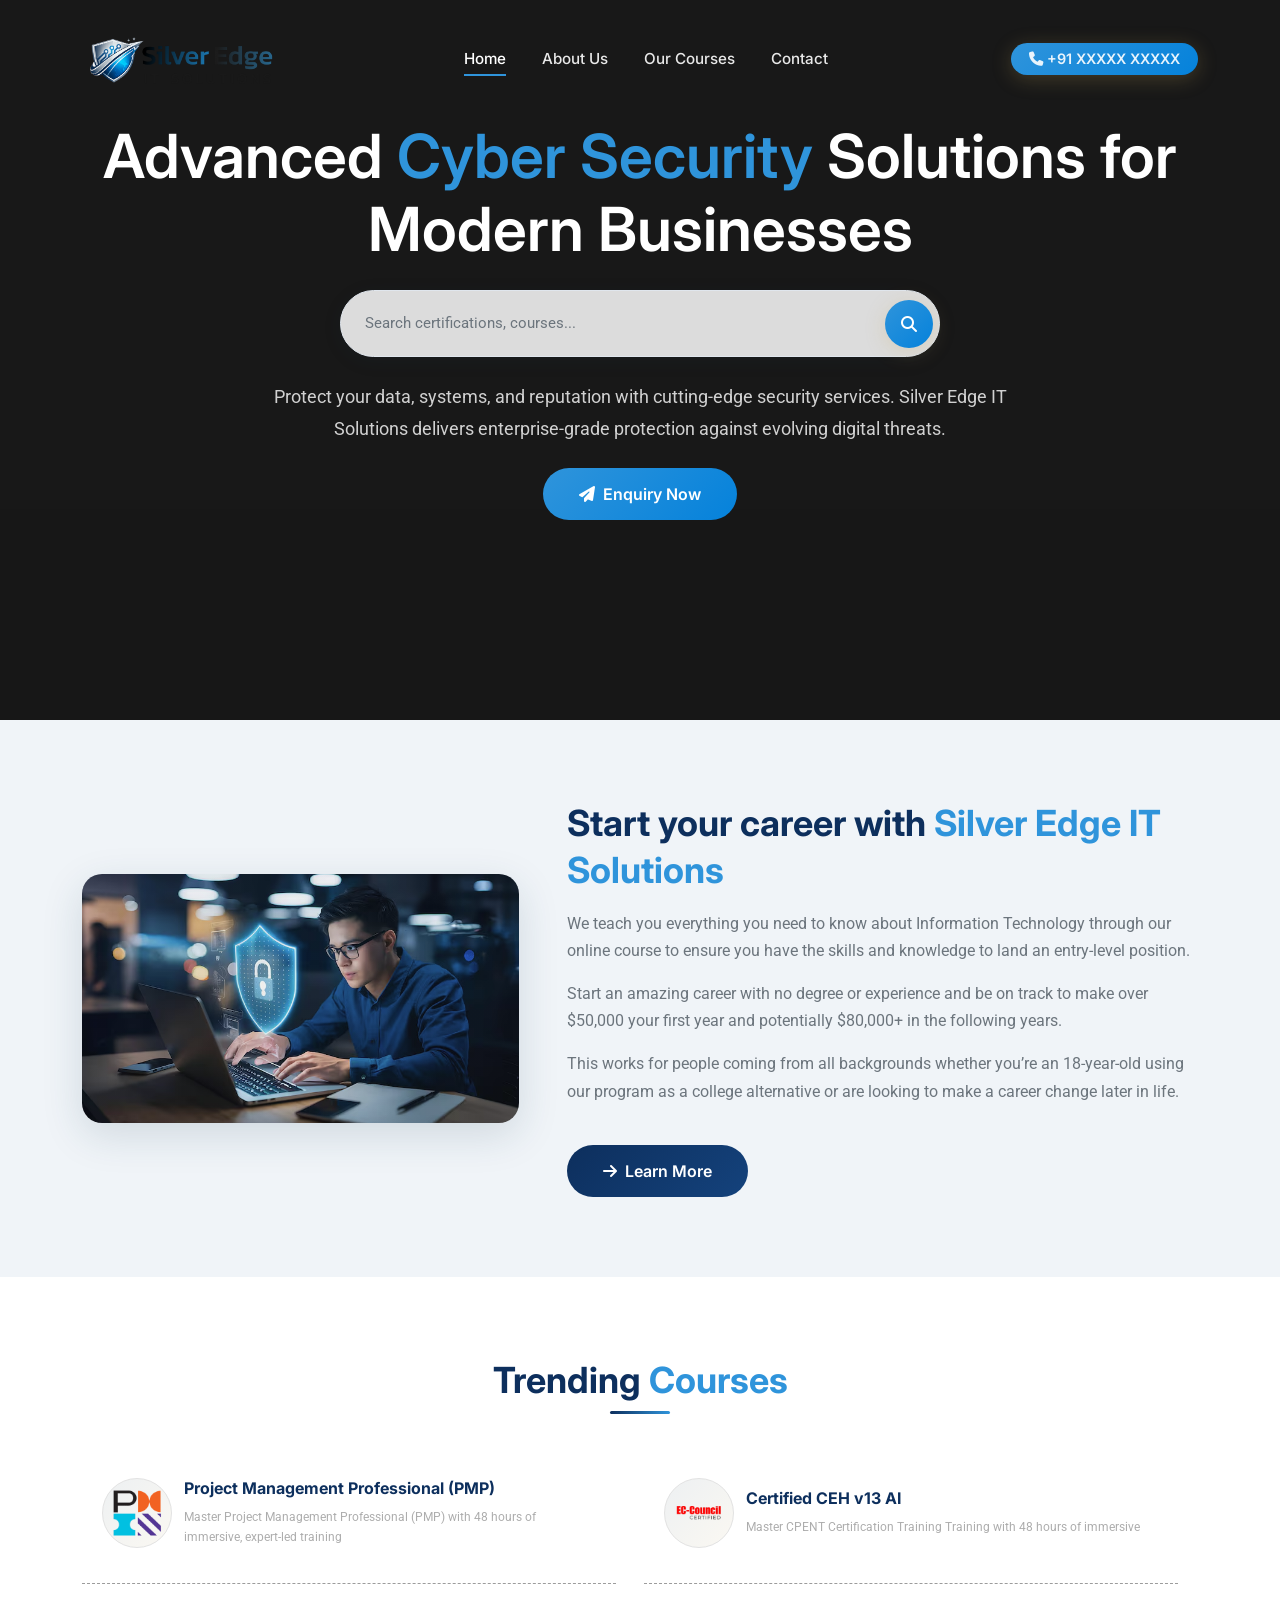
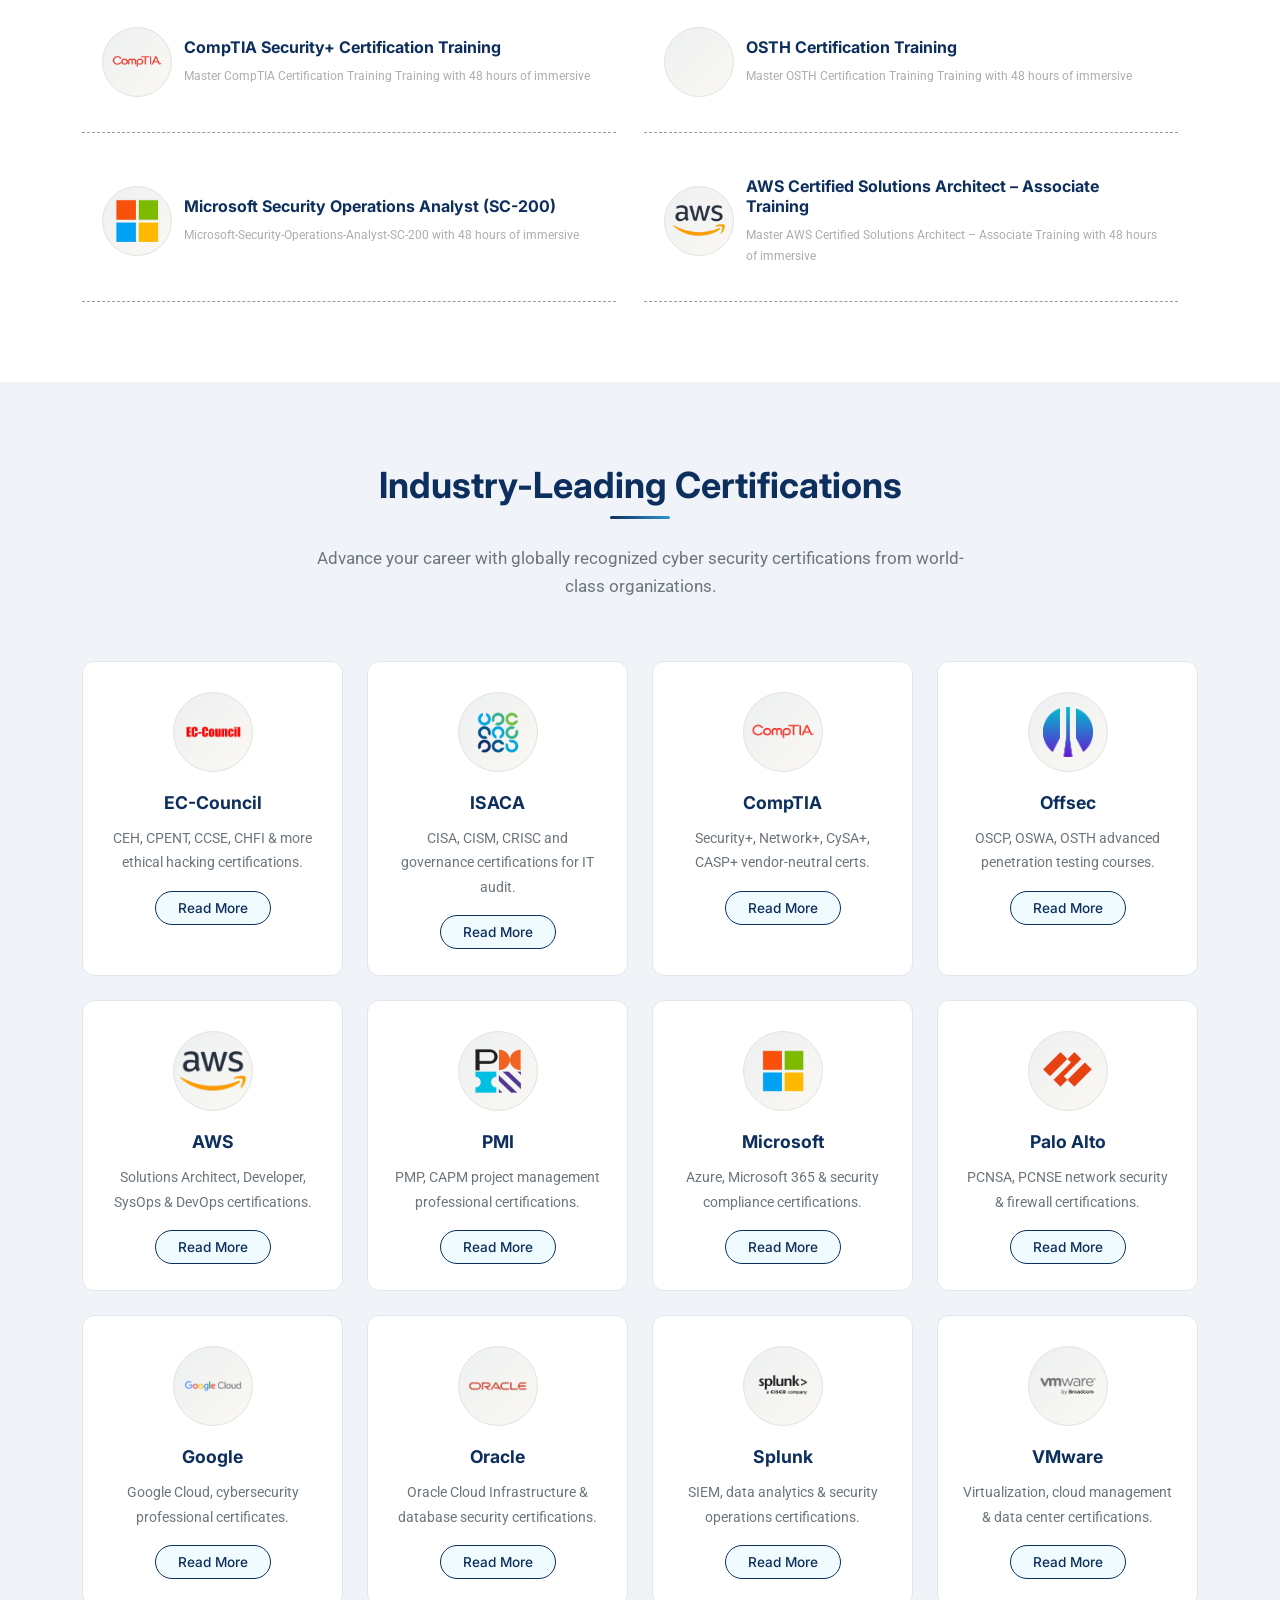
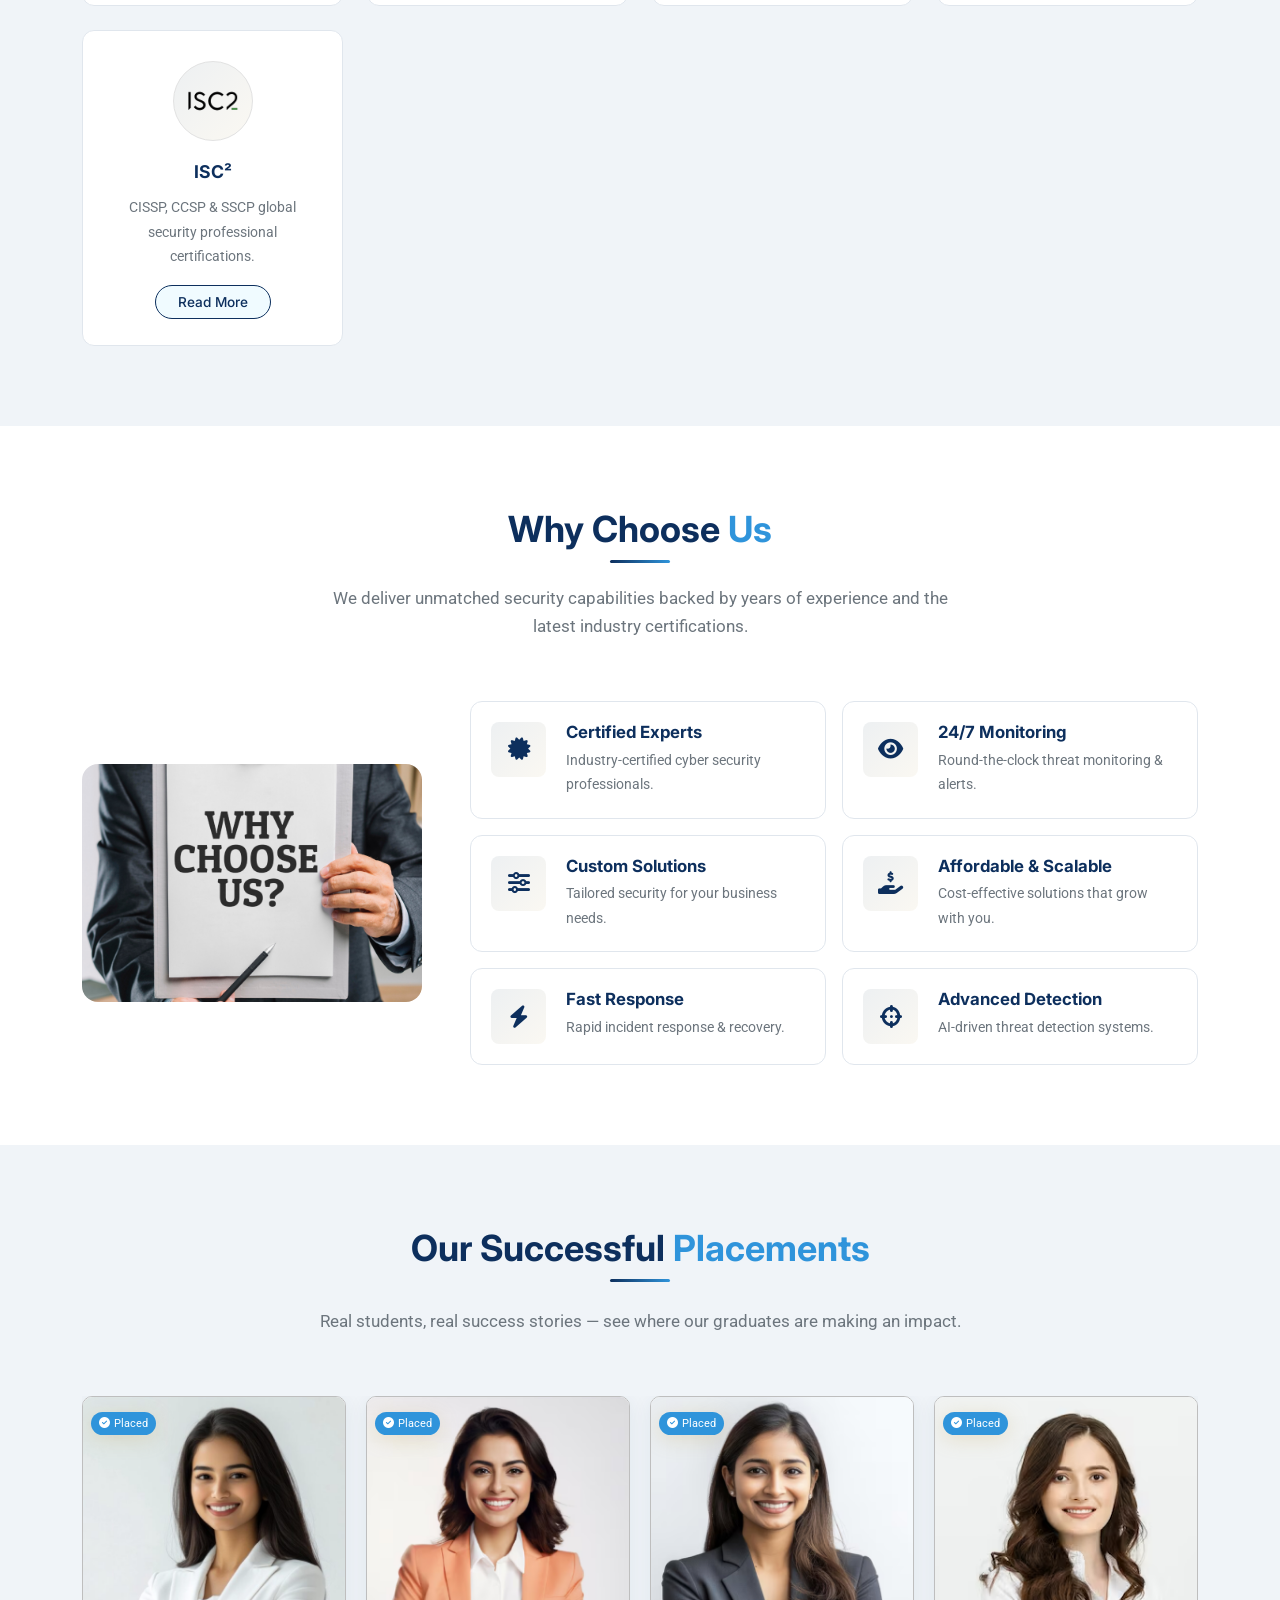
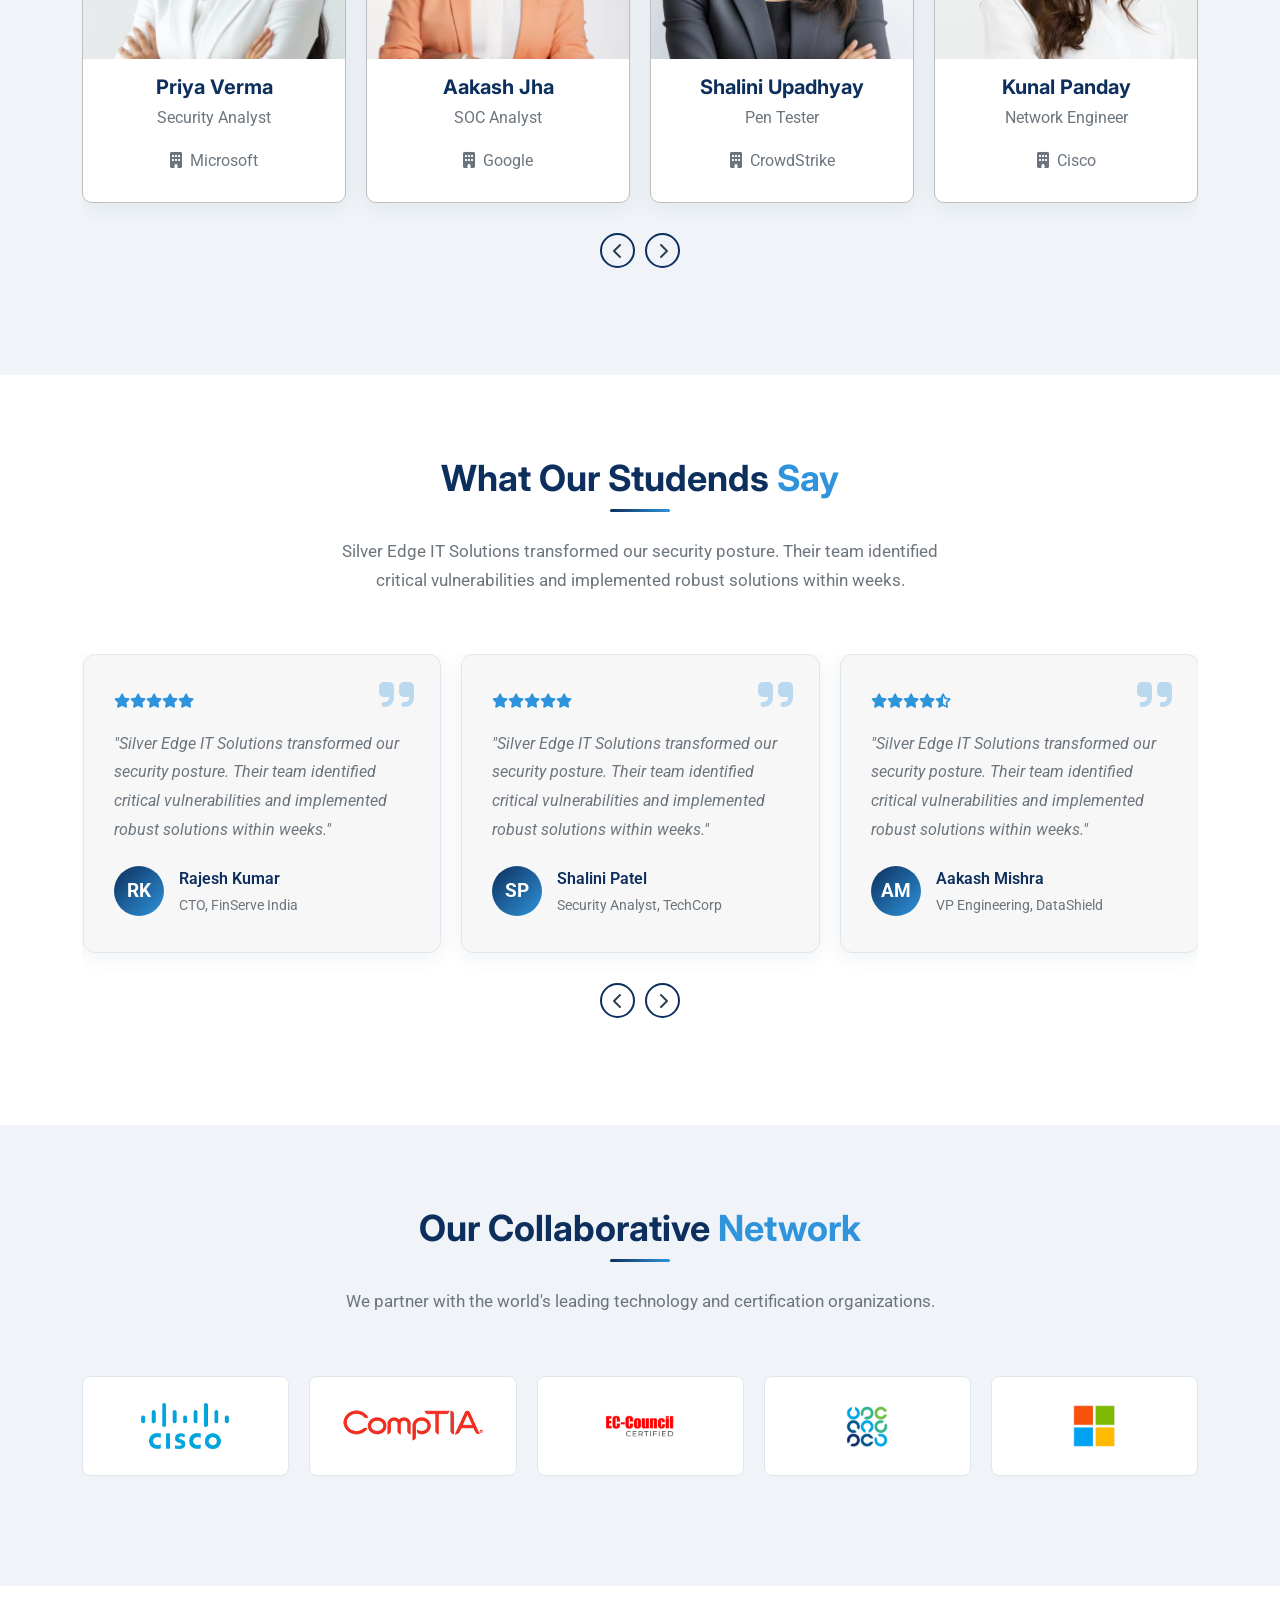
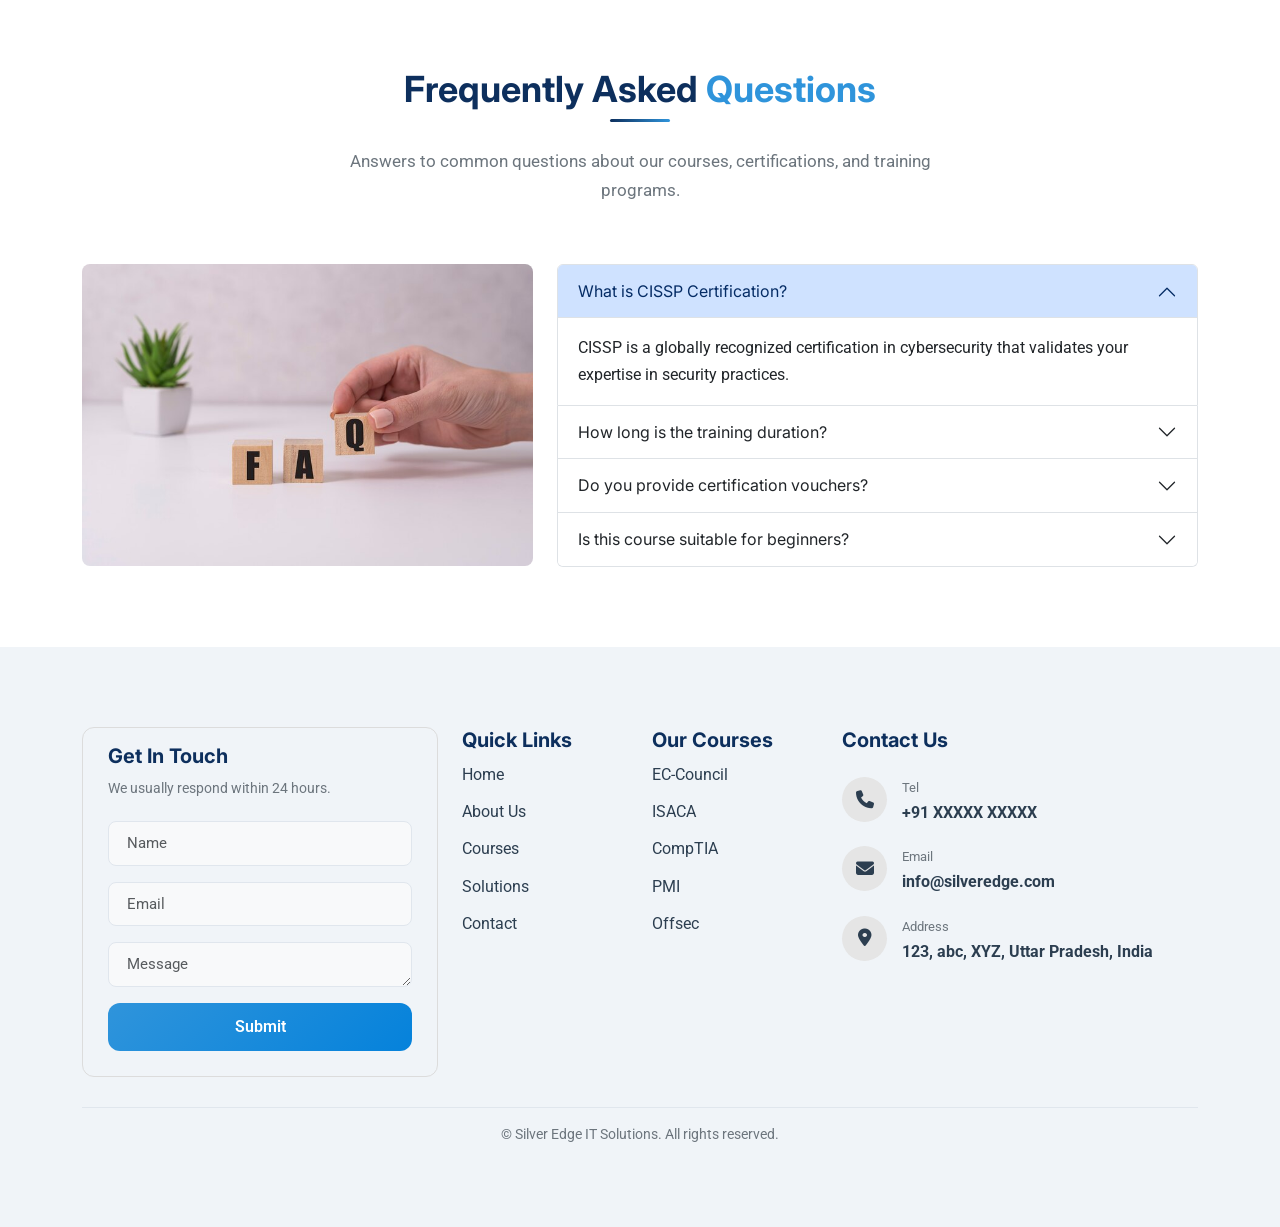
==== commit 046e2bdc: "fixed navbar responsiveness on small screen" ====
--- a/index.html
+++ b/index.html
@@ -274,7 +274,7 @@
 
     .navbar-scrolled #mainNavbar2 .nav-link:hover,
     .navbar-scrolled #mainNavbar2 .nav-link.active {
-      color: var(--primary) !important;
+      color: var(--gold-dark) !important;
     }
 
     /* Keep phone button white */
@@ -1462,7 +1462,7 @@
         }
       }
 
-      const mediaQuery = window.matchMedia("(max-width: 767px)");
+      const mediaQuery = window.matchMedia("(max-width: 991px)");
 
       // Run on load
       handleMobileView(mediaQuery);
--- a/css/style.css
+++ b/css/style.css
@@ -271,9 +271,15 @@
   font-size: 0.95rem;
   color: var(--text-dark);
   /* color: var(--light-bg); */
-  padding: 8px 18px !important;
+  padding: 8px 18px;
   position: relative;
   transition: var(--transition);
+}
+
+@media screen and (min-width:1024px) {
+  .navbar .nav-link {
+    padding: 4px 18px !important;
+  }
 }
 
 
@@ -1847,33 +1853,37 @@
   box-shadow: 0 0 0 4px rgba(47, 148, 219, 0.1);
 }
 
-.contact-form-side .form-floating > label {
+.contact-form-side .form-floating>label {
   color: #8c98a4;
   padding-left: 15px;
 }
 
-.contact-form-side .form-floating > .form-control:focus ~ label,
-.contact-form-side .form-floating > .form-control:not(:placeholder-shown) ~ label {
+.contact-form-side .form-floating>.form-control:focus~label,
+.contact-form-side .form-floating>.form-control:not(:placeholder-shown)~label {
   color: var(--gold);
   opacity: 0.8;
 }
 
 @media (max-width: 991.98px) {
-  .contact-info-side, .contact-form-side {
+
+  .contact-info-side,
+  .contact-form-side {
     padding: 40px;
   }
 }
 
 @media (max-width: 767.98px) {
-  .contact-info-side, .contact-form-side {
+
+  .contact-info-side,
+  .contact-form-side {
     padding: 30px 20px;
   }
-  
+
   .contact-info-side .info-item {
     gap: 15px;
     margin-bottom: 25px;
   }
-  
+
   .contact-info-side .icon-box {
     min-width: 40px;
     height: 40px;
@@ -2270,4 +2280,46 @@
 .inquiry-title h3 {
   color: white;
   font-weight: 700;
+}
+
+
+@media screen and (max-width:991px) {
+  .show-dropownd-mobile {
+    display: block !important;
+  }
+
+  .nav-item {
+    width: 100%;
+    border-bottom: 1px solid #ebeaea;
+    /* padding-bottom: 10px; */
+  }
+
+  .drop-down-links li {
+    border-bottom: 1px solid #ebeaea;
+  }
+
+  .nav-item:last-child,
+  .drop-down-links li:last-child {
+    border-bottom: none;
+  }
+
+  .nav-item .nav-link {
+    padding: 10px 15px;
+    text-align: start;
+  }
+
+  /* .navbar-nav .nav-link {
+    padding: 10px 15px;
+  } */
+  .navbar .nav-link::after {
+    position: static;
+  }
+
+  .drop-down-links li a {
+    padding: 8px;
+  }
+
+  .navbar .nav-link {
+    padding: 8px;
+  }
 }
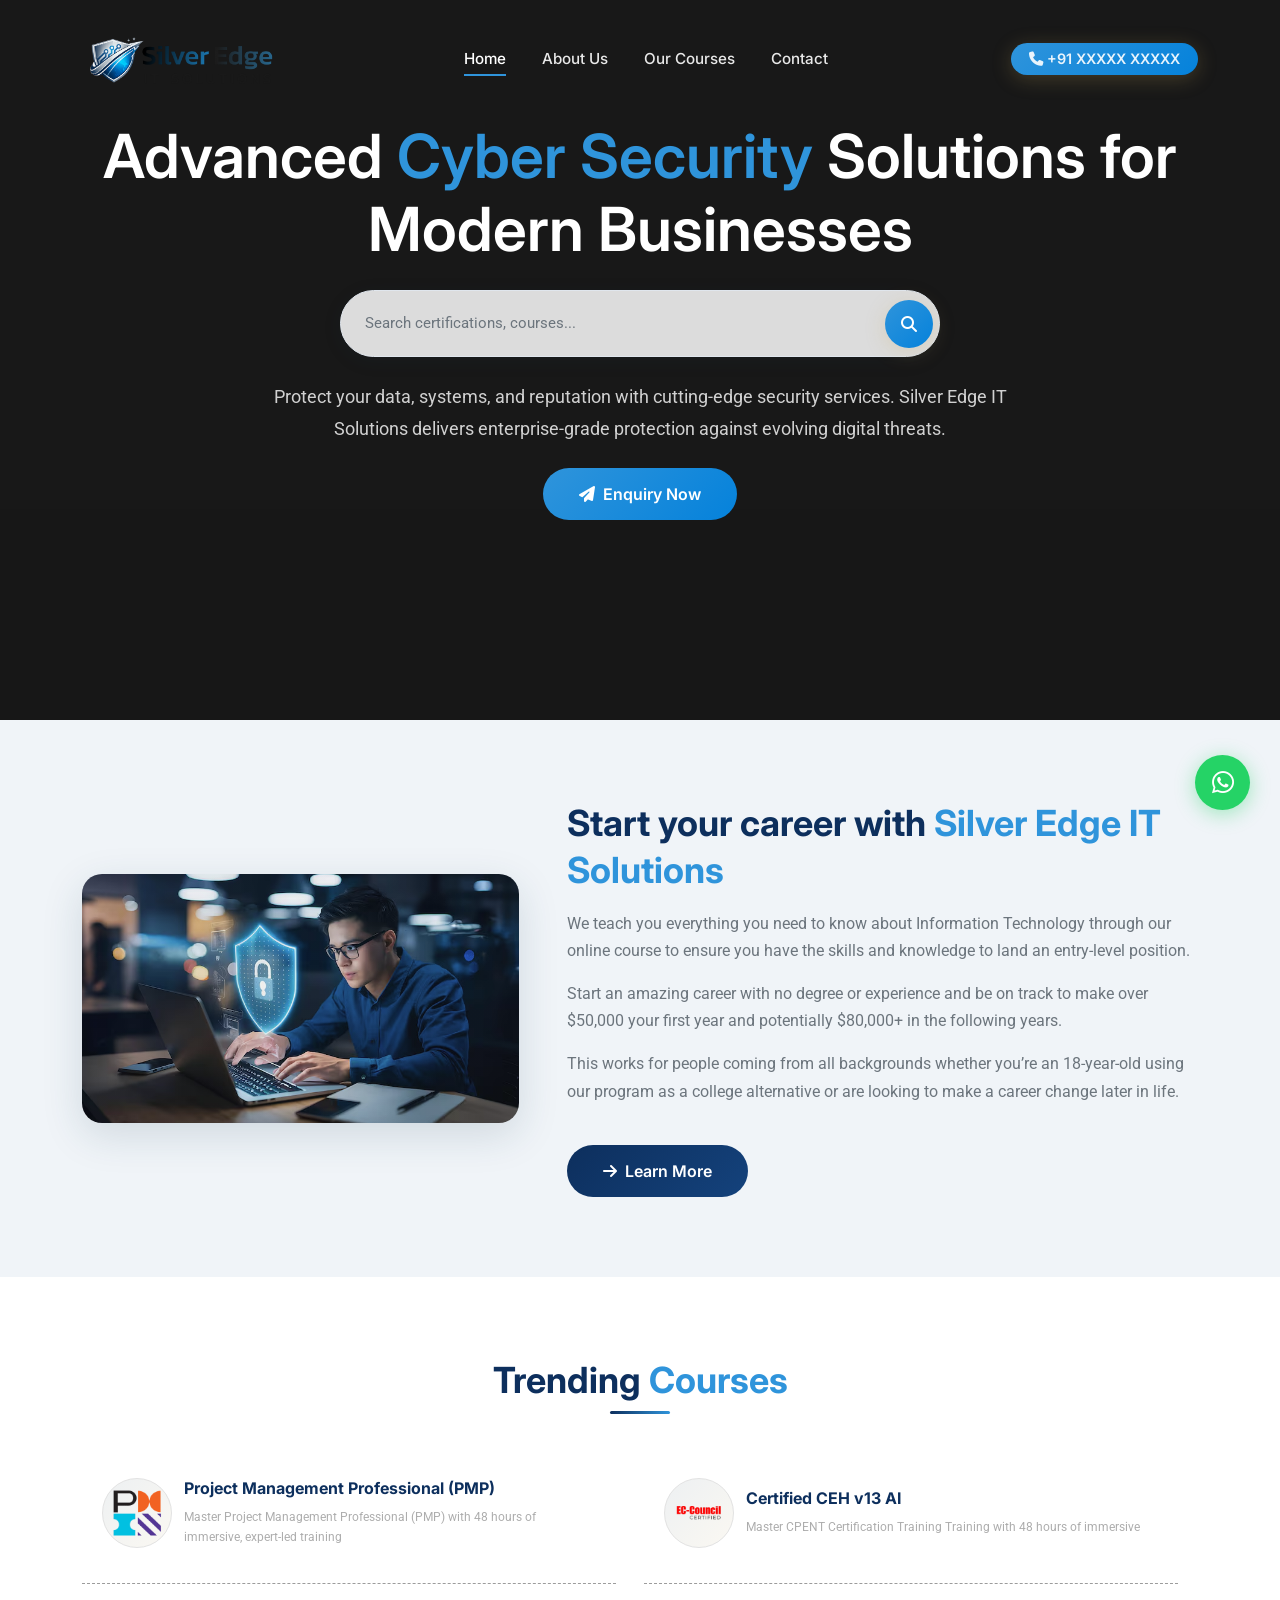
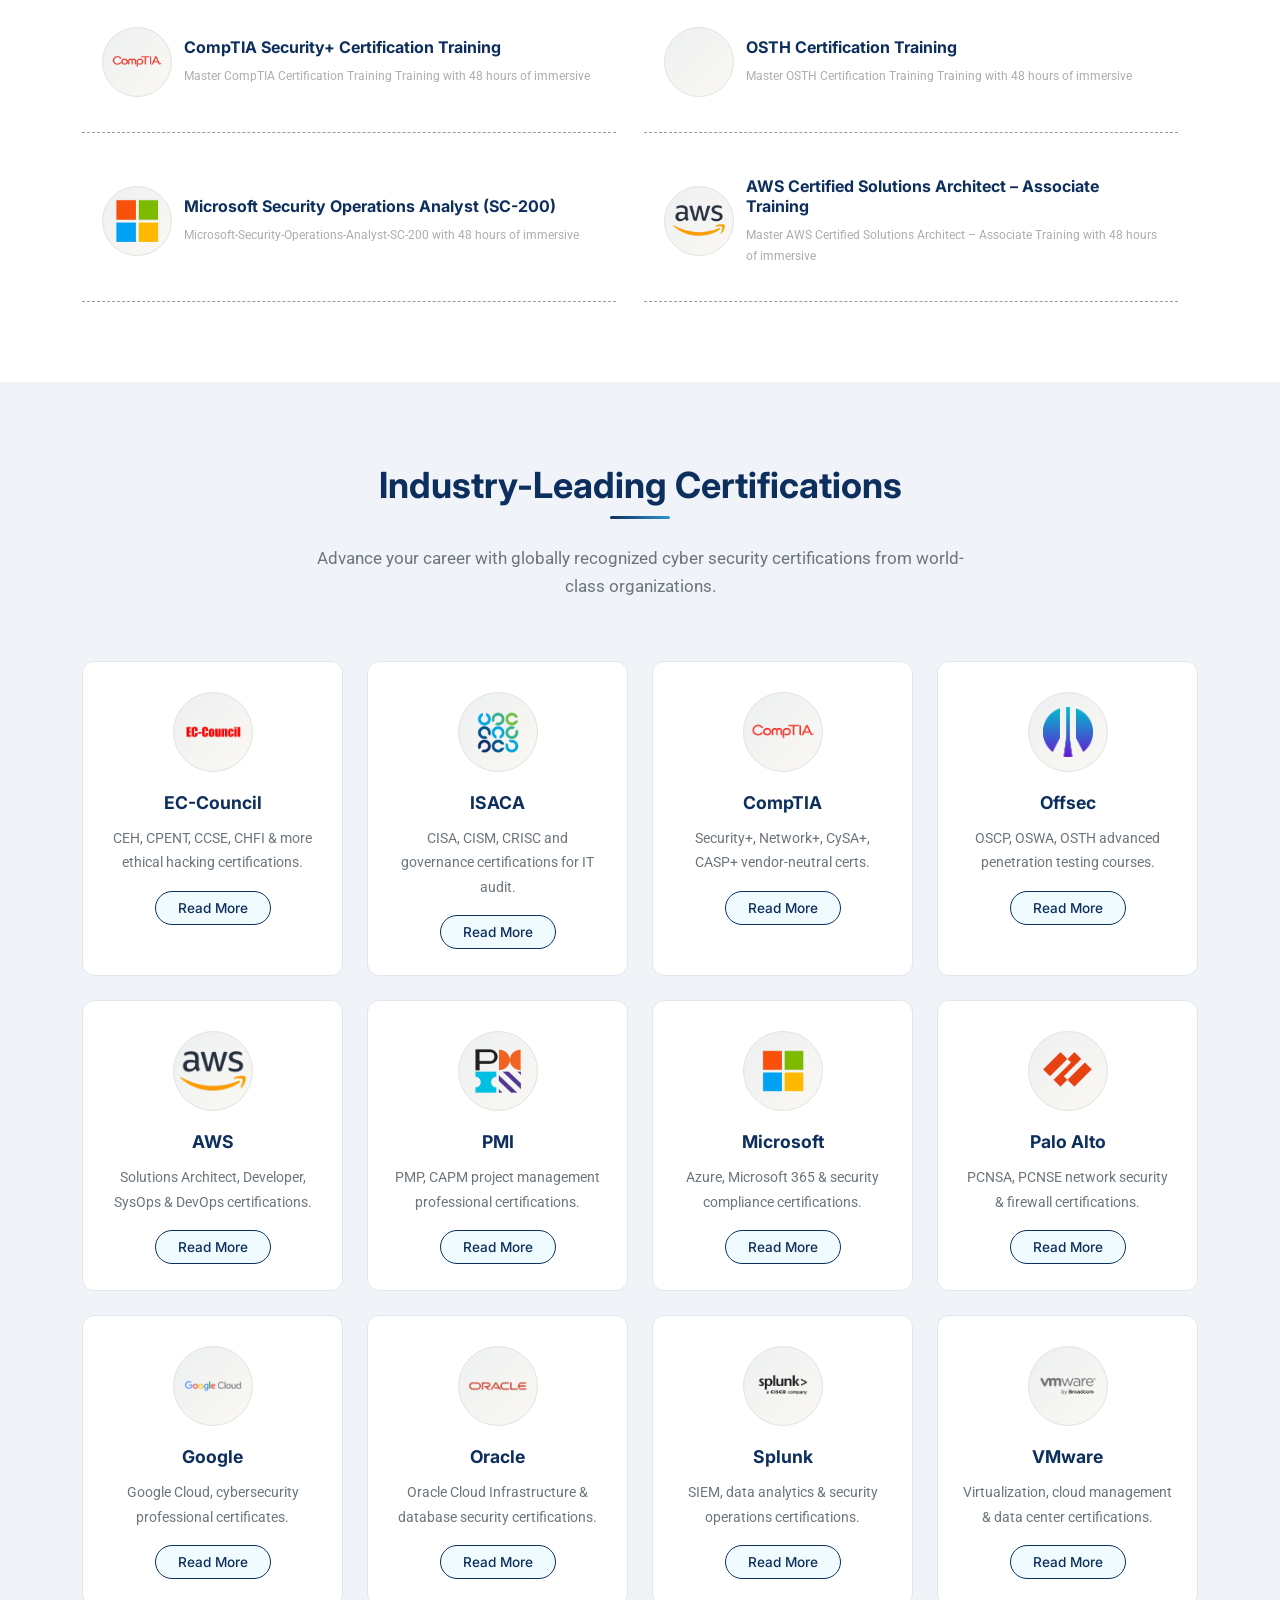
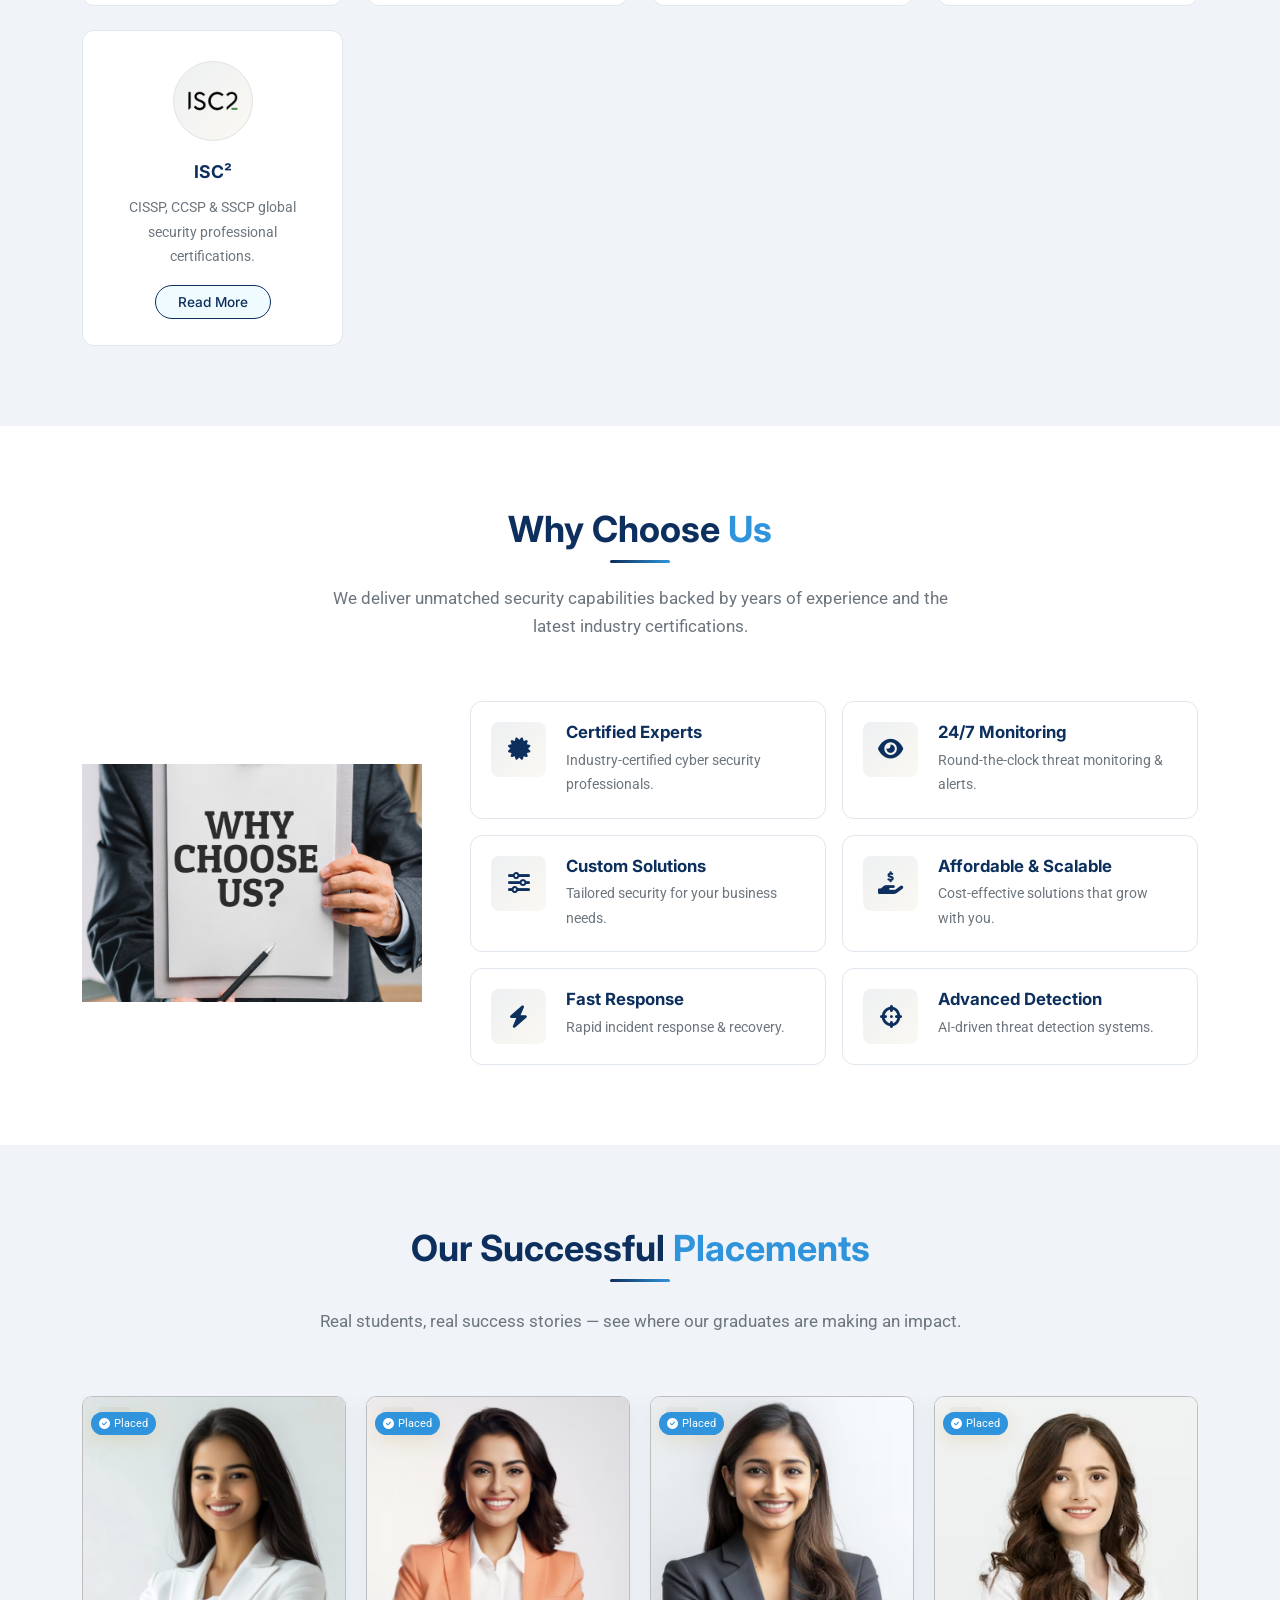
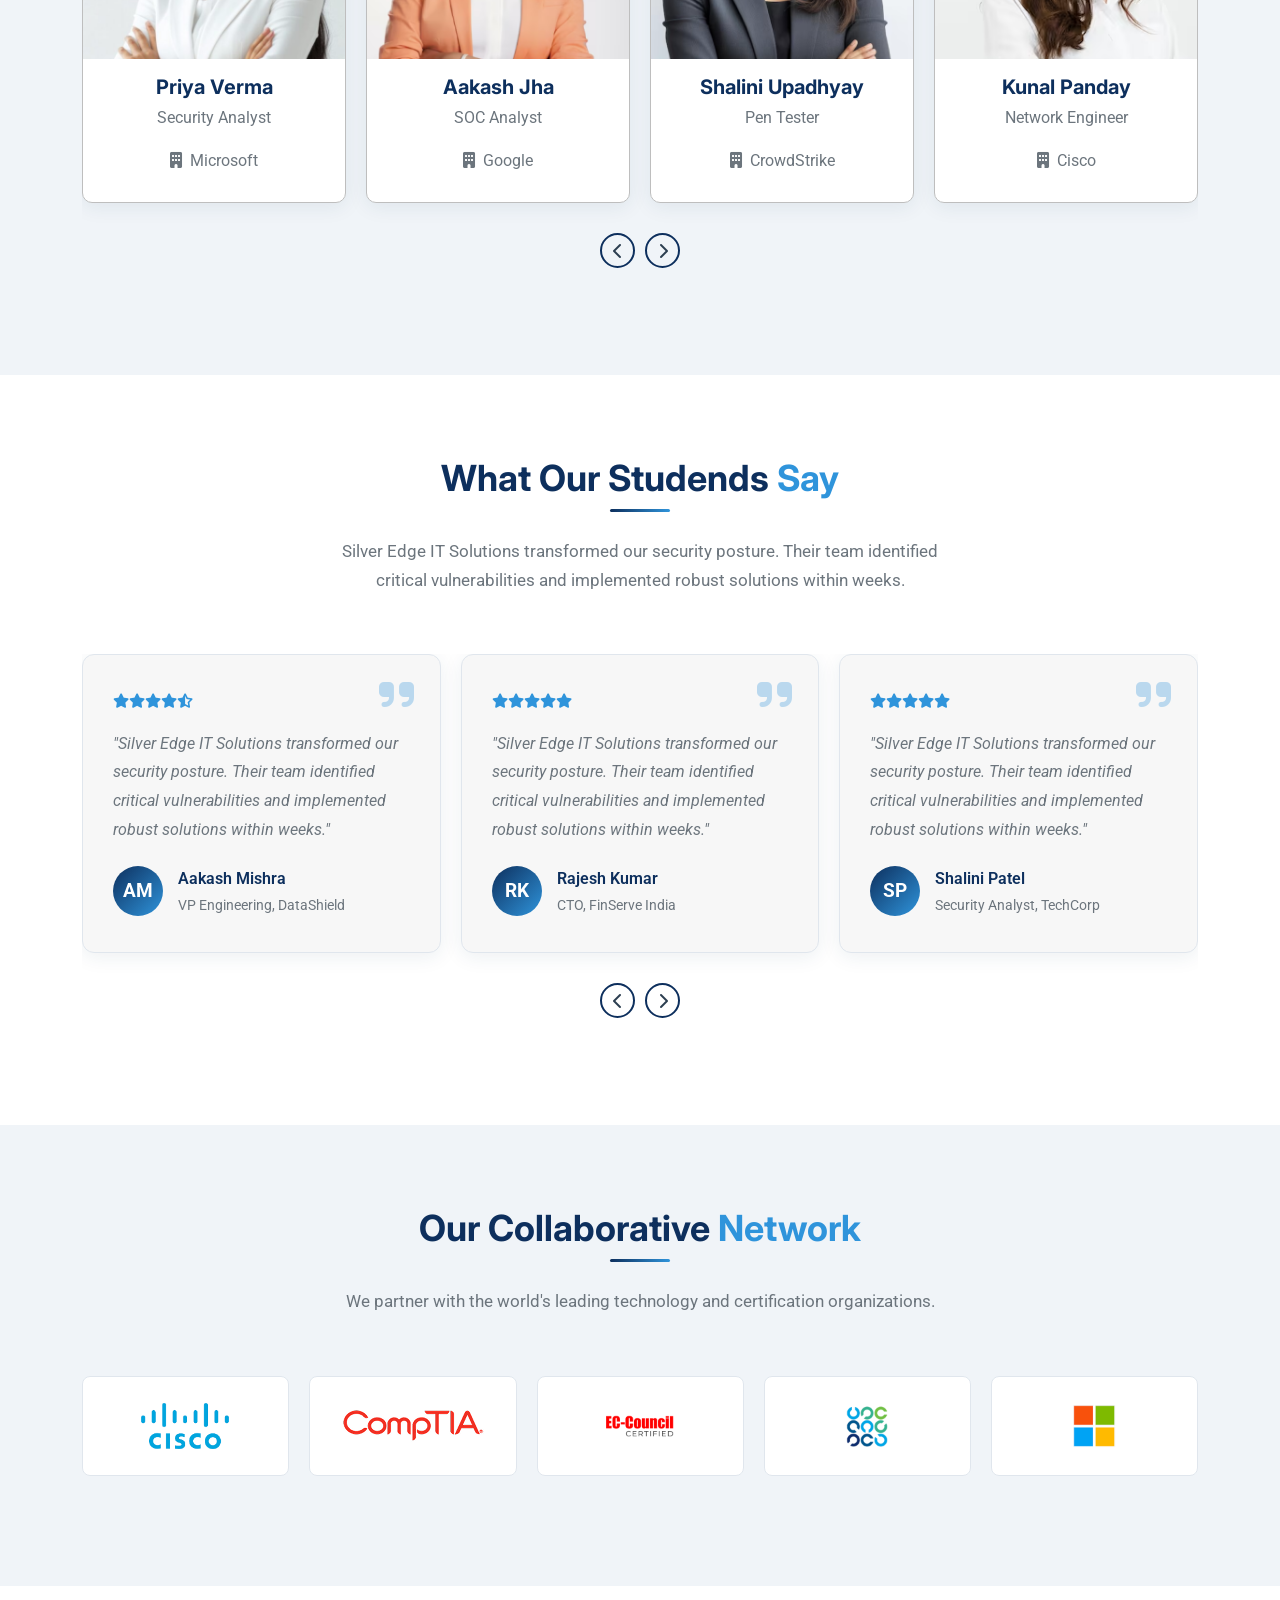
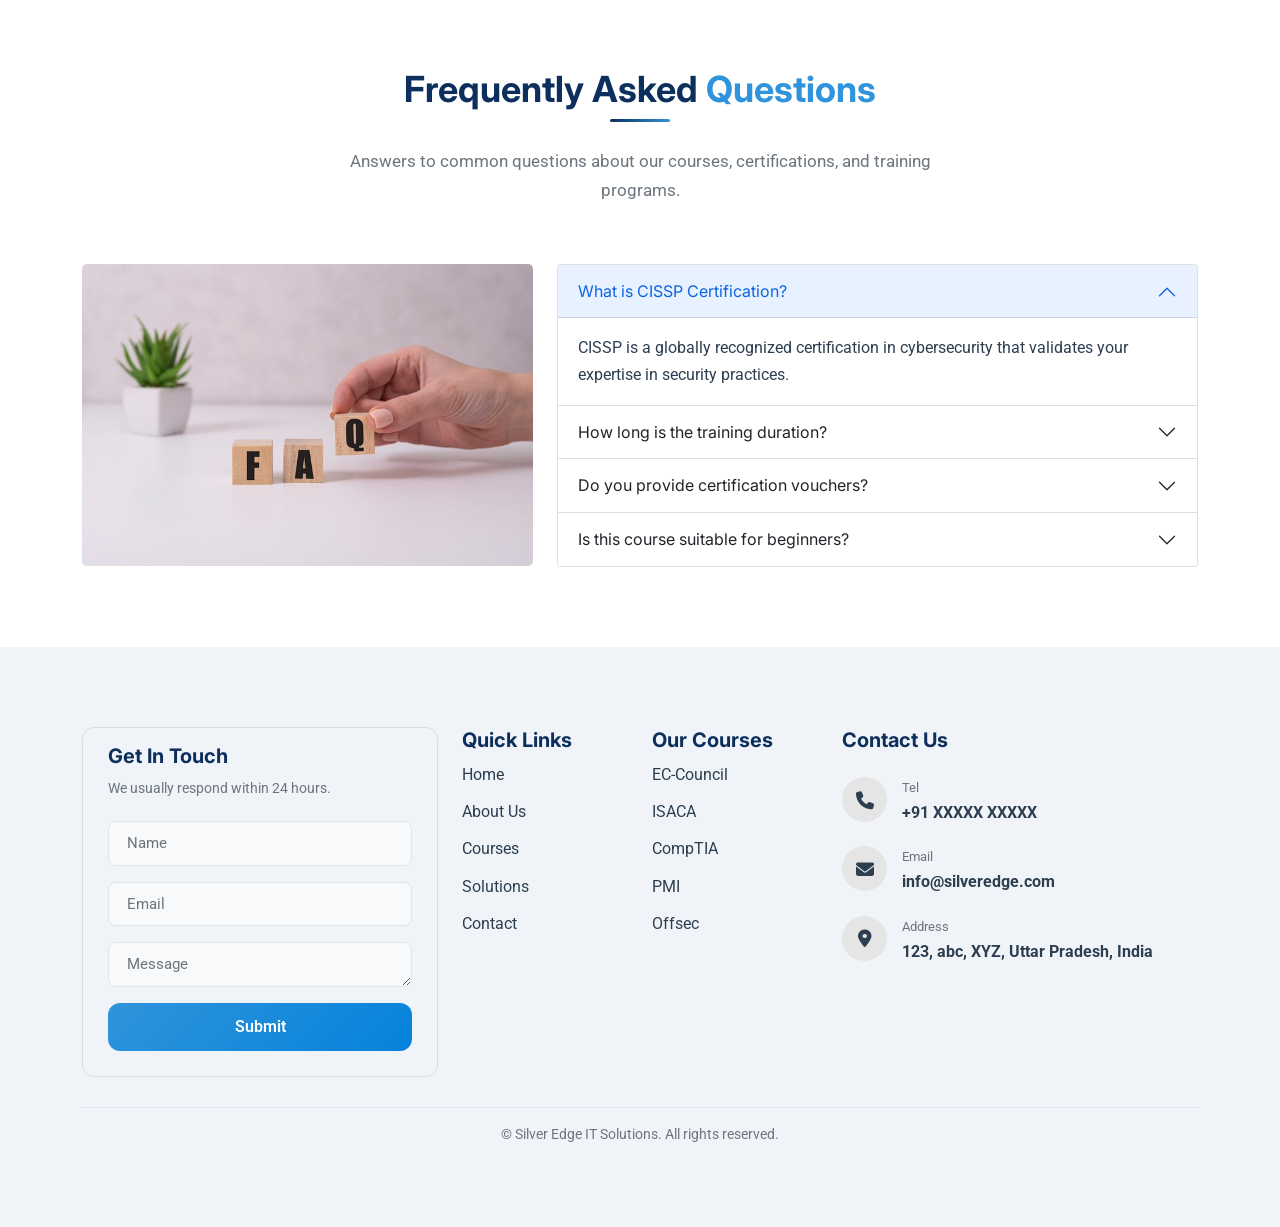
==== commit 174c4bdc: "add fav icon" ====
--- a/index.html
+++ b/index.html
@@ -9,30 +9,19 @@
   <meta name="keywords" content="cyber security, IT solutions, threat detection, security services, data protection">
   <title>Silver Edge IT Solutions | Advanced Cyber Security Services</title>
 
+  <link rel="icon" href="images/fav.png" type="image/x-icon">
   <!-- Google Fonts -->
   <link rel="preconnect" href="https://fonts.googleapis.com">
   <link rel="preconnect" href="https://fonts.gstatic.com" crossorigin>
   <link
     href="https://fonts.googleapis.com/css2?family=Inter:wght@400;500;600;700;800&family=Roboto:wght@300;400;500;700&display=swap"
     rel="stylesheet">
-
-  <!-- Bootstrap 5 CSS -->
-  <link href="https://cdn.jsdelivr.net/npm/bootstrap@5.3.2/dist/css/bootstrap.min.css" rel="stylesheet">
-
-  <!-- Font Awesome -->
-  <link rel="stylesheet" href="https://cdnjs.cloudflare.com/ajax/libs/font-awesome/6.5.1/css/all.min.css">
-
-  <!-- AOS Animate on Scroll -->
-  <link href="https://unpkg.com/aos@2.3.4/dist/aos.css" rel="stylesheet">
-  <link rel="stylesheet" href="https://cdnjs.cloudflare.com/ajax/libs/OwlCarousel2/2.3.4/assets/owl.carousel.min.css" />
-  <link rel="stylesheet"
-    href="https://cdnjs.cloudflare.com/ajax/libs/OwlCarousel2/2.3.4/assets/owl.theme.default.min.css" />
+  <link href="css/bootstrap.min.css" rel="stylesheet">
+  <link href="css/all.min.css" rel="stylesheet">
+  <link href="css/aos.css" rel="stylesheet">
+  <link href="css/owl-carousel.css" rel="stylesheet">
+  <link href="css/owl.theme.default.min.css" rel="stylesheet">
   <link rel="stylesheet" href="css/style.css">
-  <!-- ===footer-1-style=== -->
-  <style>
-    /* Card */
-  </style>
-
   <!-- ====Footer-2-style==== -->
   <style>
     /* Section */
@@ -1367,7 +1356,7 @@
   </footer> -->
 
   <!-- ========== FLOATING BUTTONS ========== -->
-  <!-- <div class="floating-buttons">
+  <div class="floating-buttons">
     <a href="https://wa.me/919876543210" target="_blank" class="whatsapp-float" title="Chat on WhatsApp">
       <i class="fab fa-whatsapp"></i>
     </a>
@@ -1375,10 +1364,10 @@
 
   <button class="back-to-top" title="Back to Top">
     <i class="fas fa-arrow-up"></i>
-  </button> -->
+  </button>
 
   <!-- ========== CONSULTATION MODAL ========== -->
-  <!-- <div class="modal fade" id="consultationModal" tabindex="-1">
+  <div class="modal fade" id="consultationModal" tabindex="-1">
     <div class="modal-dialog modal-dialog-centered">
       <div class="modal-content">
         <div class="modal-header">
@@ -1416,15 +1405,23 @@
         </div>
       </div>
     </div>
-  </div> -->
+  </div>
   <!-- Scripts -->
-  <script src="https://cdnjs.cloudflare.com/ajax/libs/jquery/3.6.0/jquery.min.js"></script>
-  <script src="https://cdnjs.cloudflare.com/ajax/libs/OwlCarousel2/2.3.4/owl.carousel.min.js"></script>
-  <script src="https://cdn.jsdelivr.net/npm/bootstrap@5.3.2/dist/js/bootstrap.bundle.min.js"></script>
-  <script src="https://unpkg.com/aos@2.3.4/dist/aos.js"></script>
+
+
+  <script src="js/jquery.min.js"></script>
+  <script src="js/owl.carousel.min.js"></script>
+  <script src="js/bootstrap.bundle.min.js"></script>
+  <script src="js/aos.js"></script>
   <script src="js/main.js"></script>
-
   <script>
+    document.addEventListener("DOMContentLoaded", function () {
+      setTimeout(function () {
+        var myModal = new bootstrap.Modal(document.getElementById('consultationModal'));
+        myModal.show();
+      }, 30000); // 30 seconds = 30000 ms
+    });
+
     document.addEventListener("DOMContentLoaded", function () {
       const headerWrapper = document.getElementById("headerWrapper");
       const navbar = document.getElementById("mainNavbar2");
@@ -1472,24 +1469,16 @@
     });
 
     // Mobile dropdown toggle script 
-
     document.querySelectorAll(".mobile-dropdown-toggle").forEach(toggle => {
       toggle.addEventListener("click", function () {
         const parent = this.closest(".custom-dropdown");
         const dropdown = parent.querySelector(".drop-down-links");
-
         dropdown.classList.toggle("show-dropownd-mobile");
-
         // Optional: rotate icon
         this.classList.toggle("rotate");
       });
-    });
-
-
-
-
+    }); 
   </script>
-
 </body>
 
 </html>
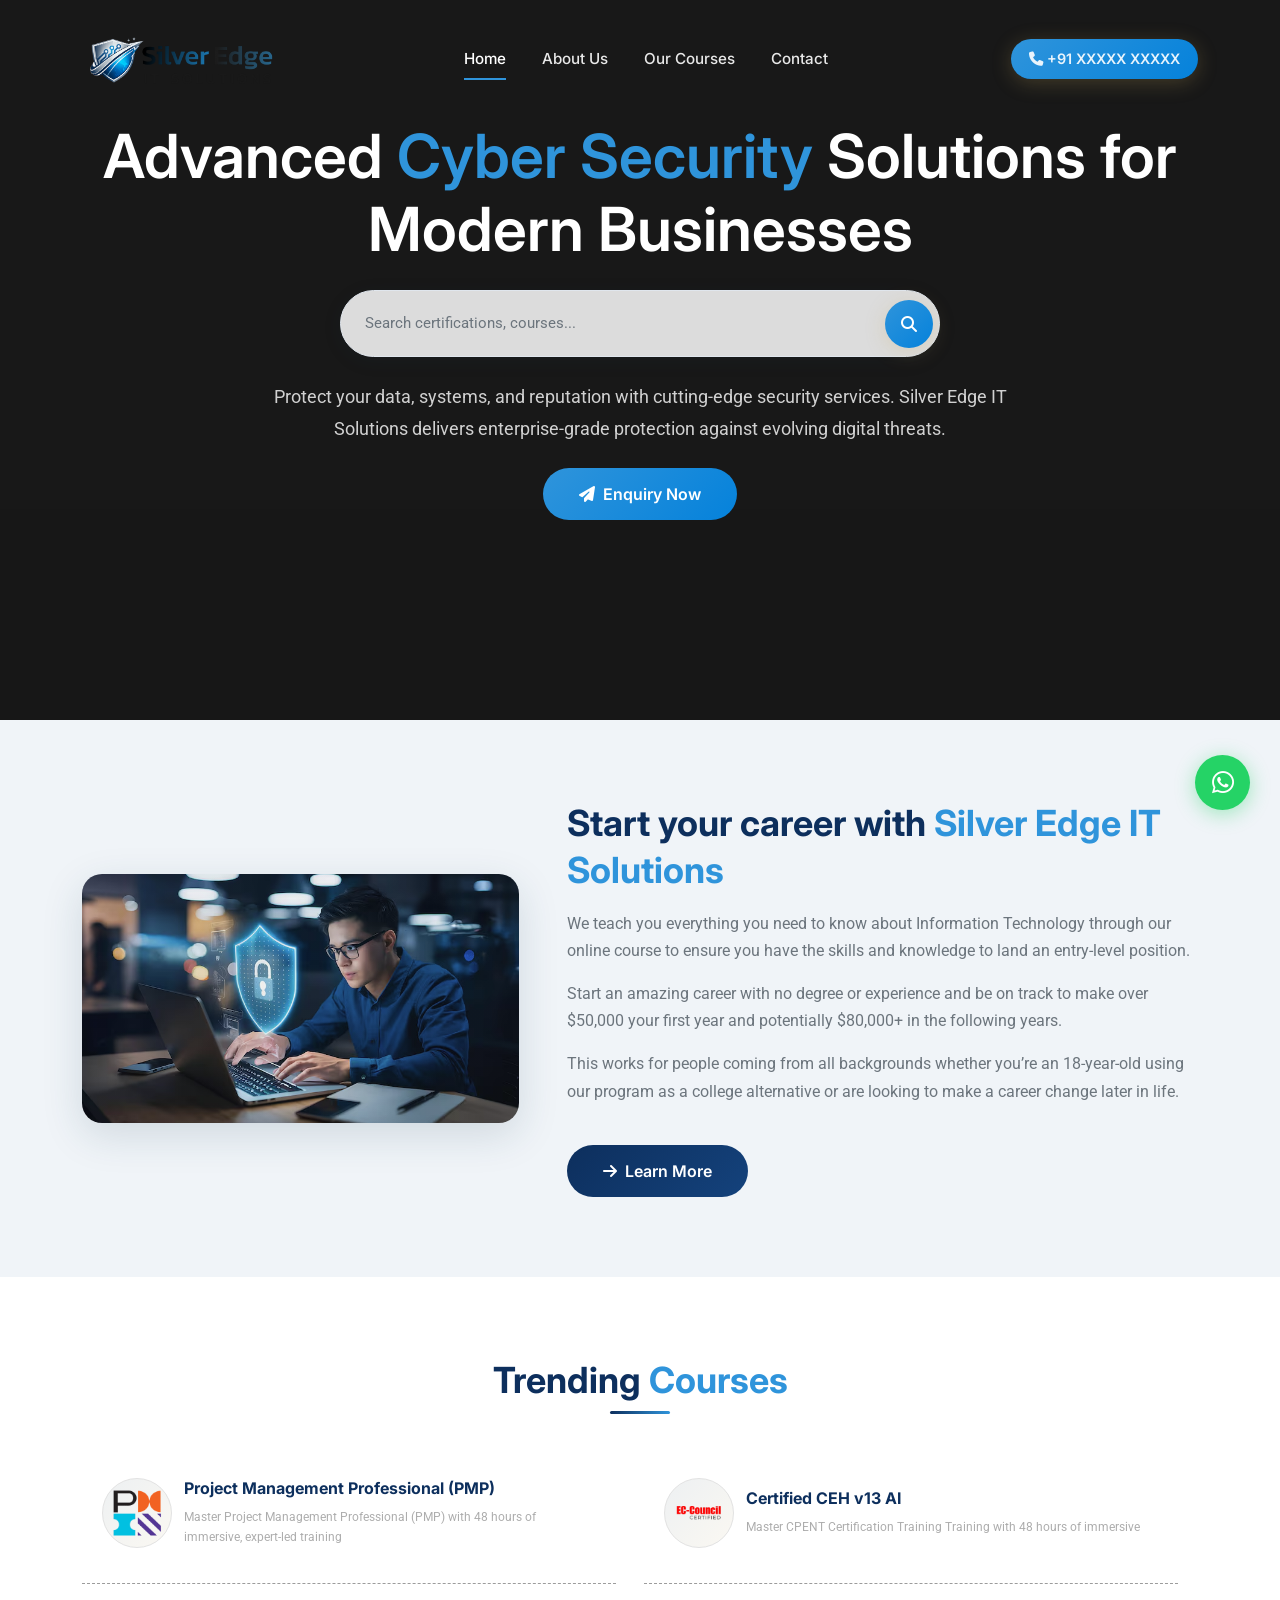
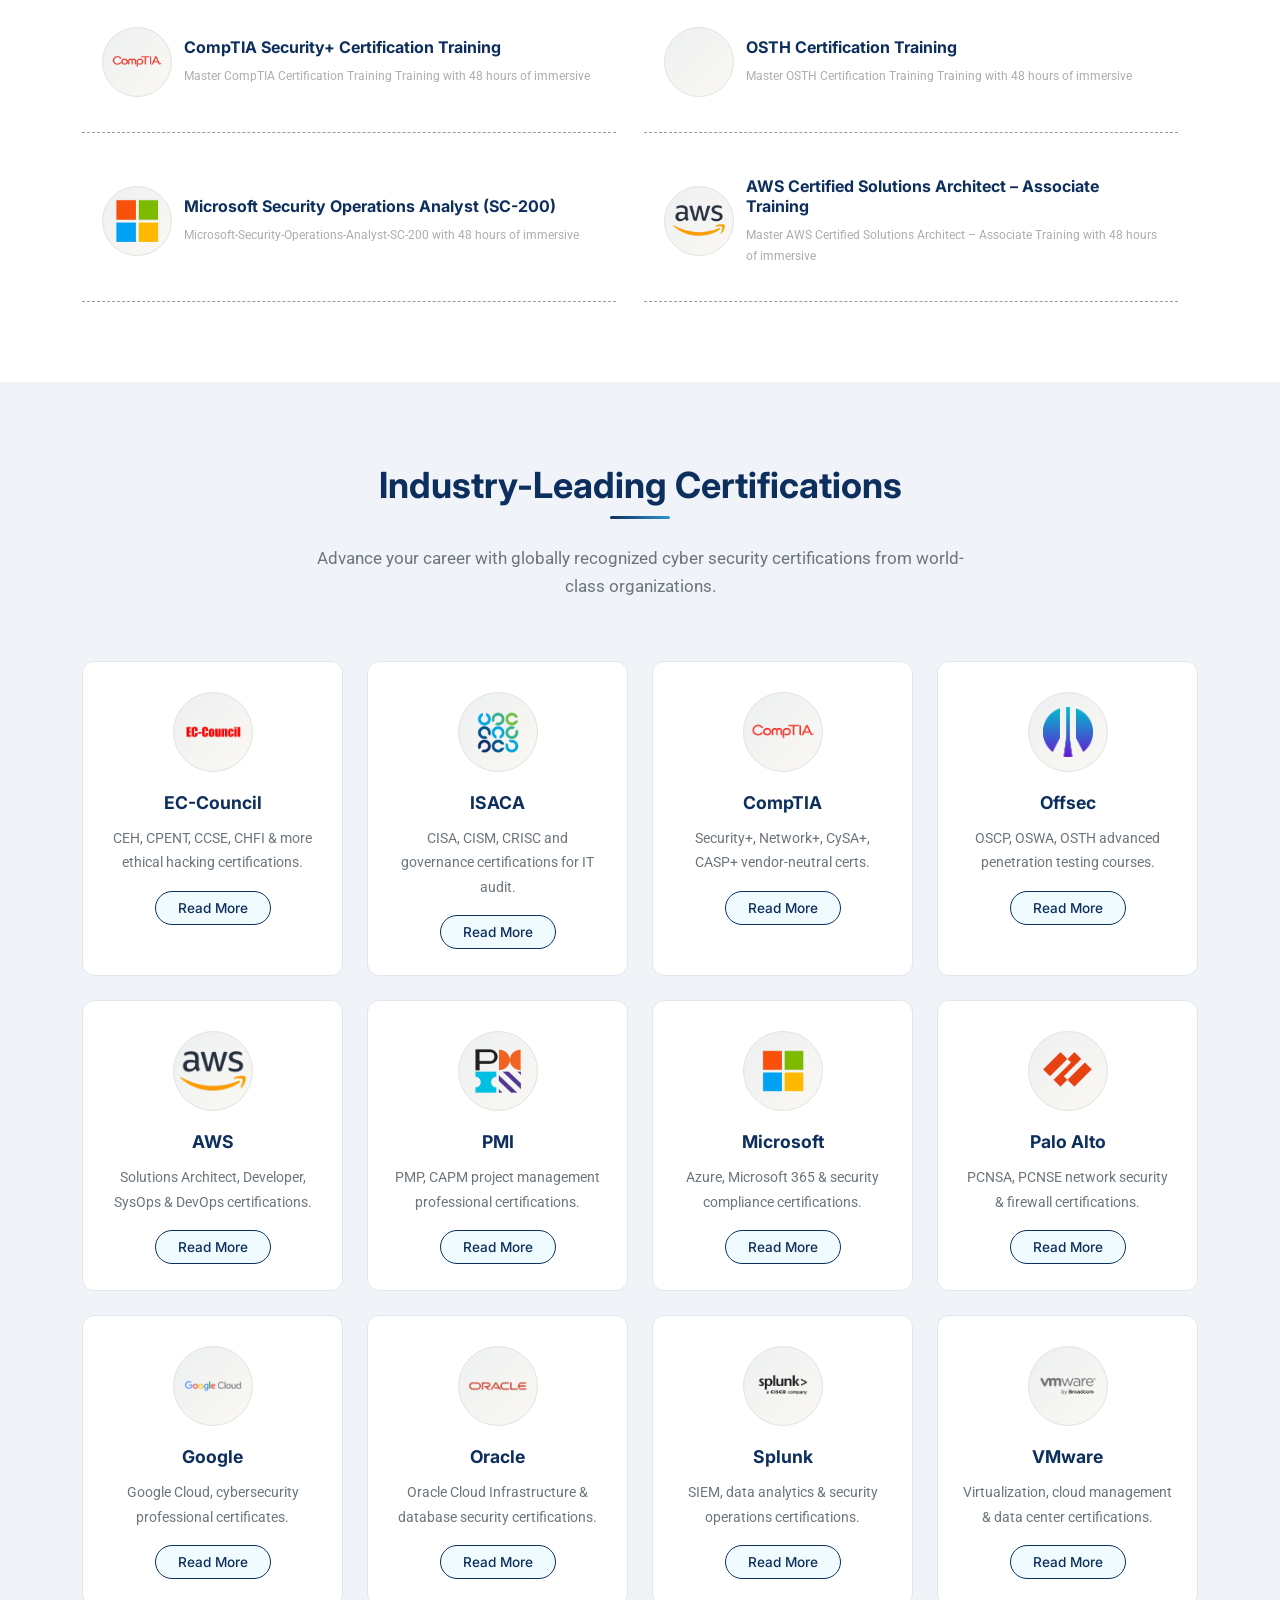
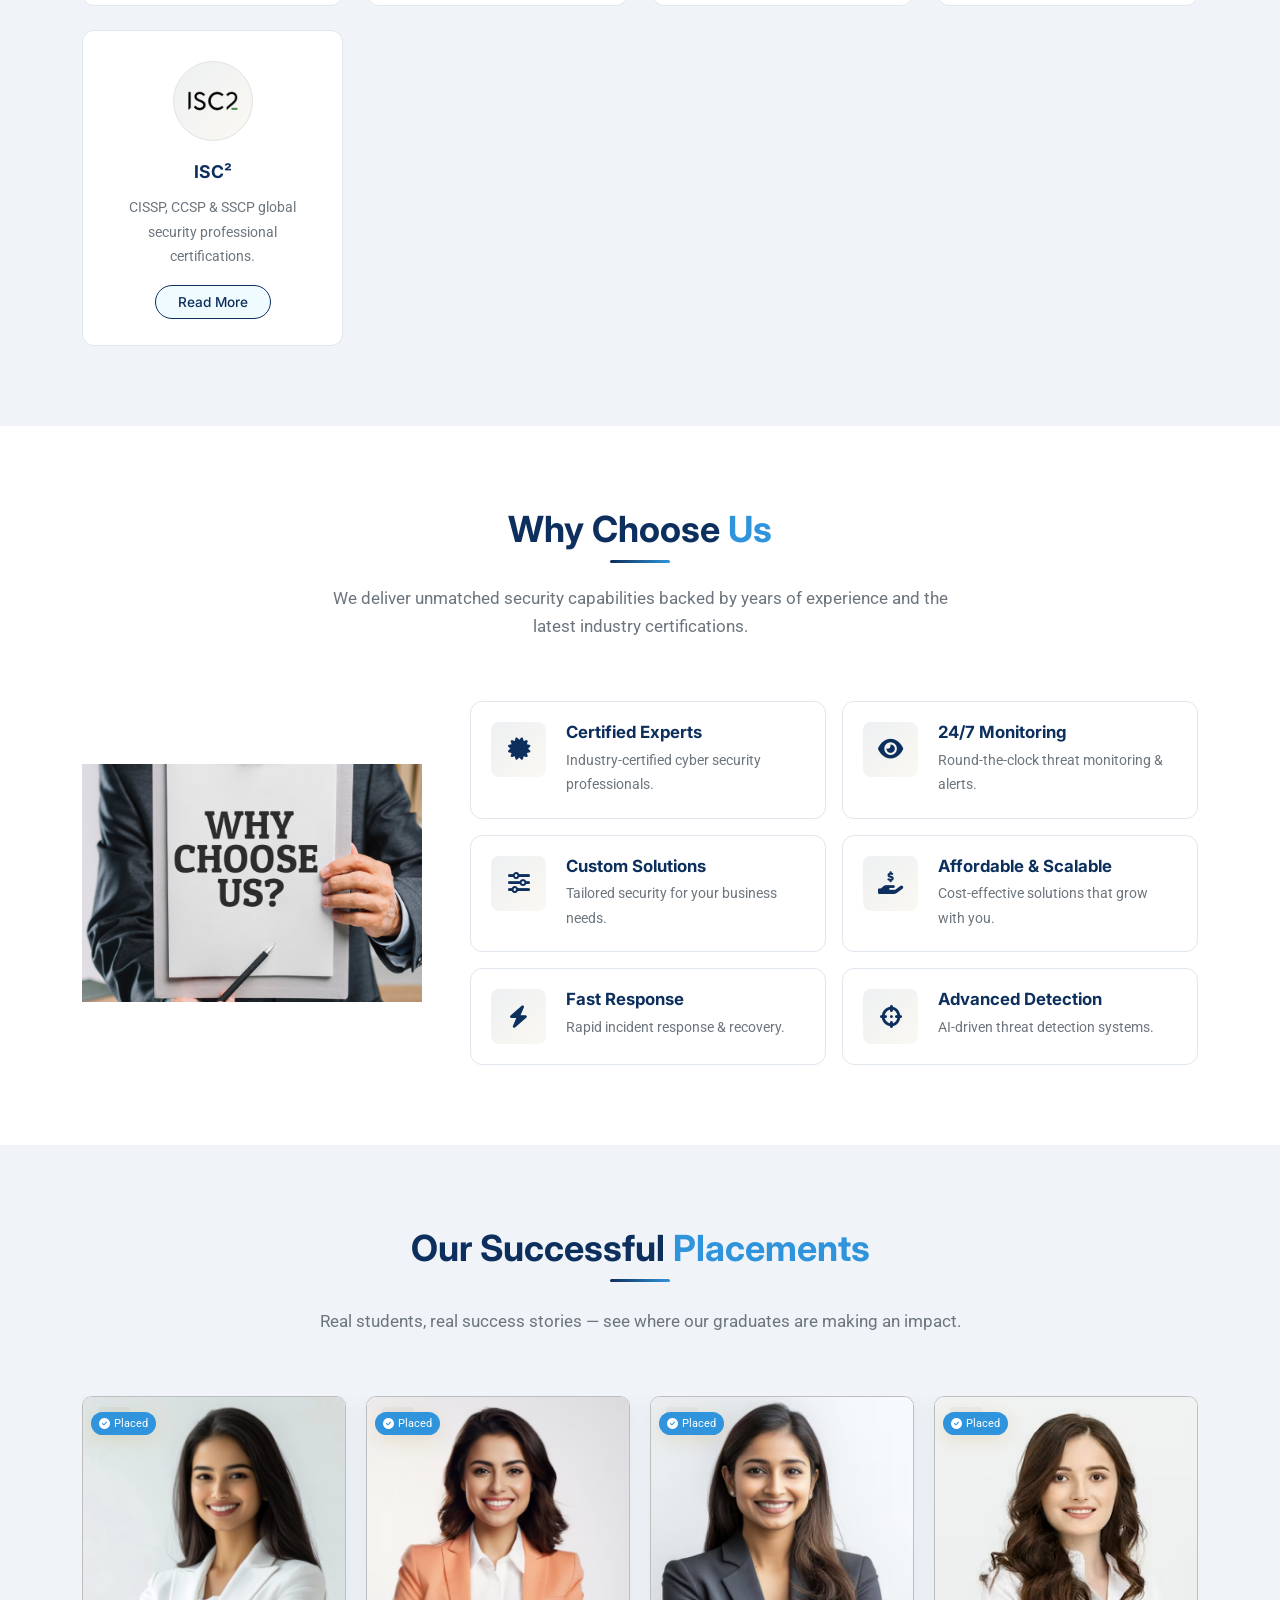
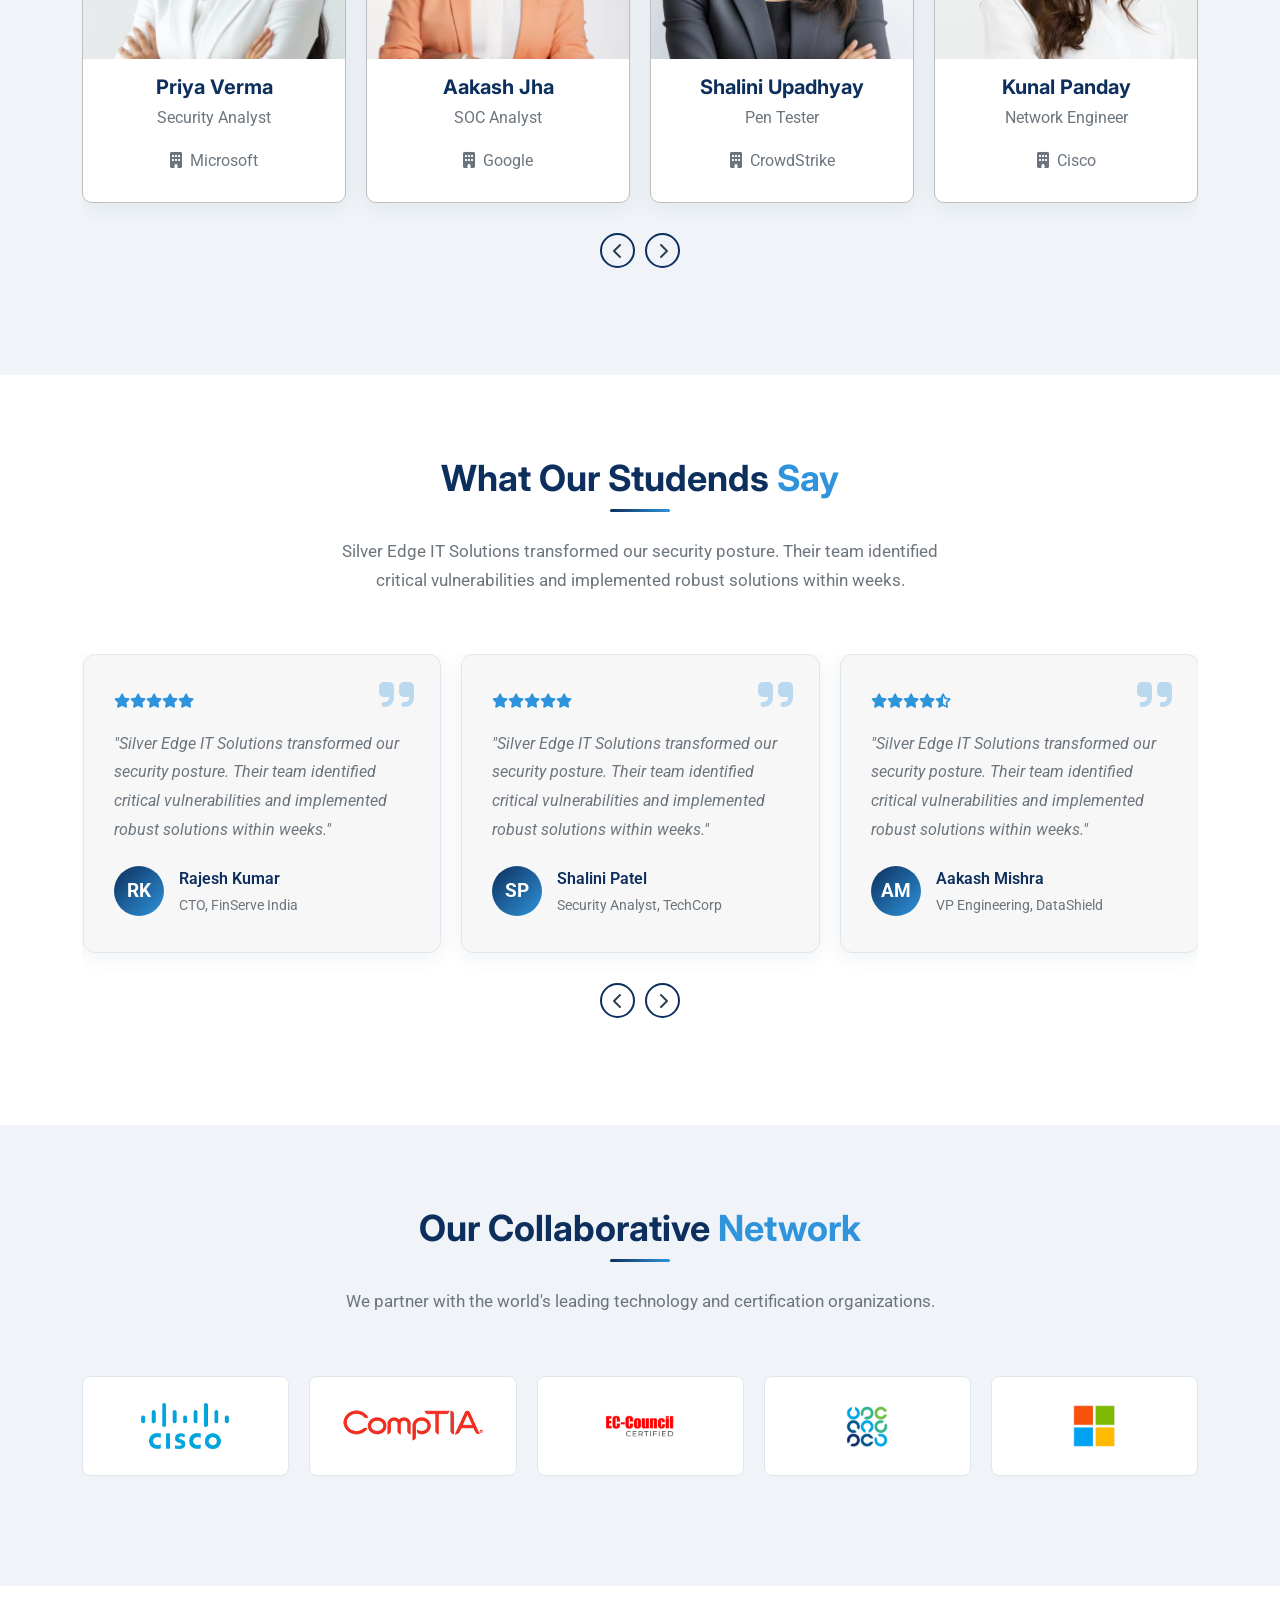
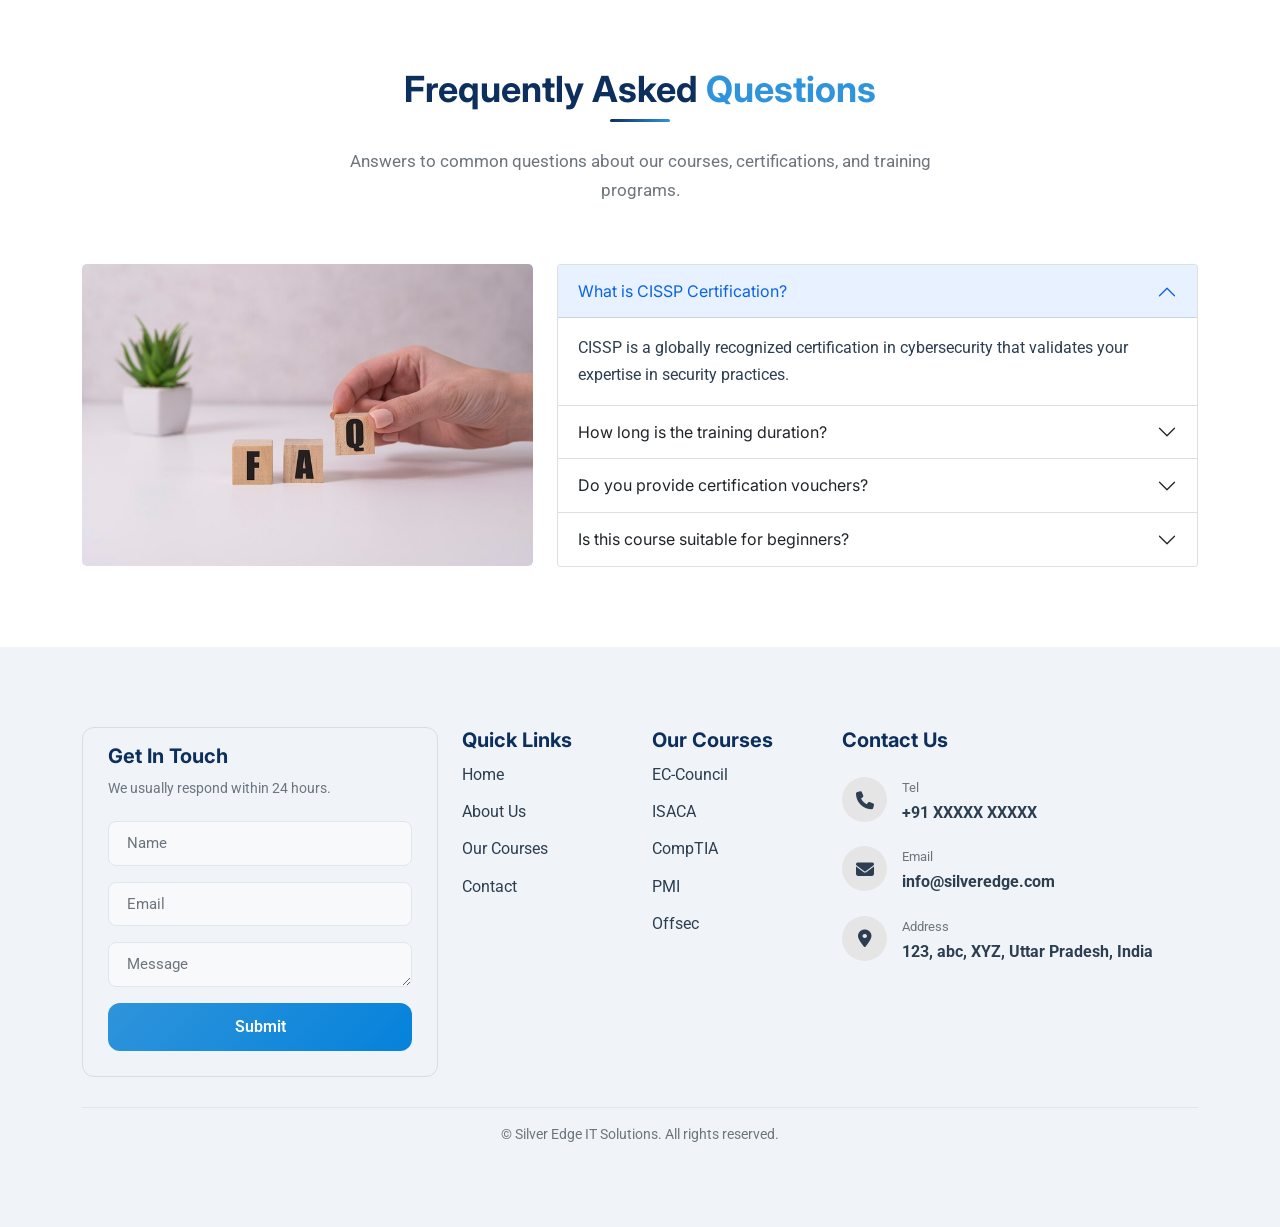
==== commit 1686a9b2: "update footer link" ====
--- a/index.html
+++ b/index.html
@@ -339,14 +339,14 @@
                 <i class="fas fa-chevron-down mobile-dropdown-toggle d-lg-none"
                   style="cursor: pointer; padding: 10px; color: inherit;"></i>
                 <ul class="drop-down-links w-100">
-                  <li><a href="courses.html"> EC-Council</a></li>
-                  <li><a href="courses.html"> ISACA</a></li>
-                  <li><a href="courses.html"> CompTIA</a></li>
-                  <li><a href="courses.html"> PMI</a></li>
-                  <li><a href="courses.html"> Offsec</a></li>
-                  <li><a href="courses.html"> AWS</a></li>
-                  <li><a href="courses.html"> Microsoft</a></li>
-                  <li><a href="courses.html"> Palo Alto</a></li>
+                  <li><a href="course-category.html"> EC-Council</a></li>
+                  <li><a href="course-category.html"> ISACA</a></li>
+                  <li><a href="course-category.html"> CompTIA</a></li>
+                  <li><a href="course-category.html"> PMI</a></li>
+                  <li><a href="course-category.html"> Offsec</a></li>
+                  <li><a href="course-category.html"> AWS</a></li>
+                  <li><a href="course-category.html"> Microsoft</a></li>
+                  <li><a href="course-category.html"> Palo Alto</a></li>
                 </ul>
               </li>
 
@@ -1186,9 +1186,7 @@
                 <ul class="ft-our-courses list-unstyled">
                   <li><a href="index.html"> Home</a></li>
                   <li><a href="about.html"> About Us</a></li>
-                  <li><a href="courses.html"> Courses</a></li>
-                  <li><a href="solutions.html"> Solutions</a></li>
-
+                  <li><a href="courses.html">Our Courses</a></li>
                   <li><a href="contact.html"> Contact</a></li>
                 </ul>
               </div>
--- a/css/style.css
+++ b/css/style.css
@@ -278,7 +278,7 @@
 
 @media screen and (min-width:1024px) {
   .navbar .nav-link {
-    padding: 4px 18px !important;
+    padding: 8px 18px !important;
   }
 }
 
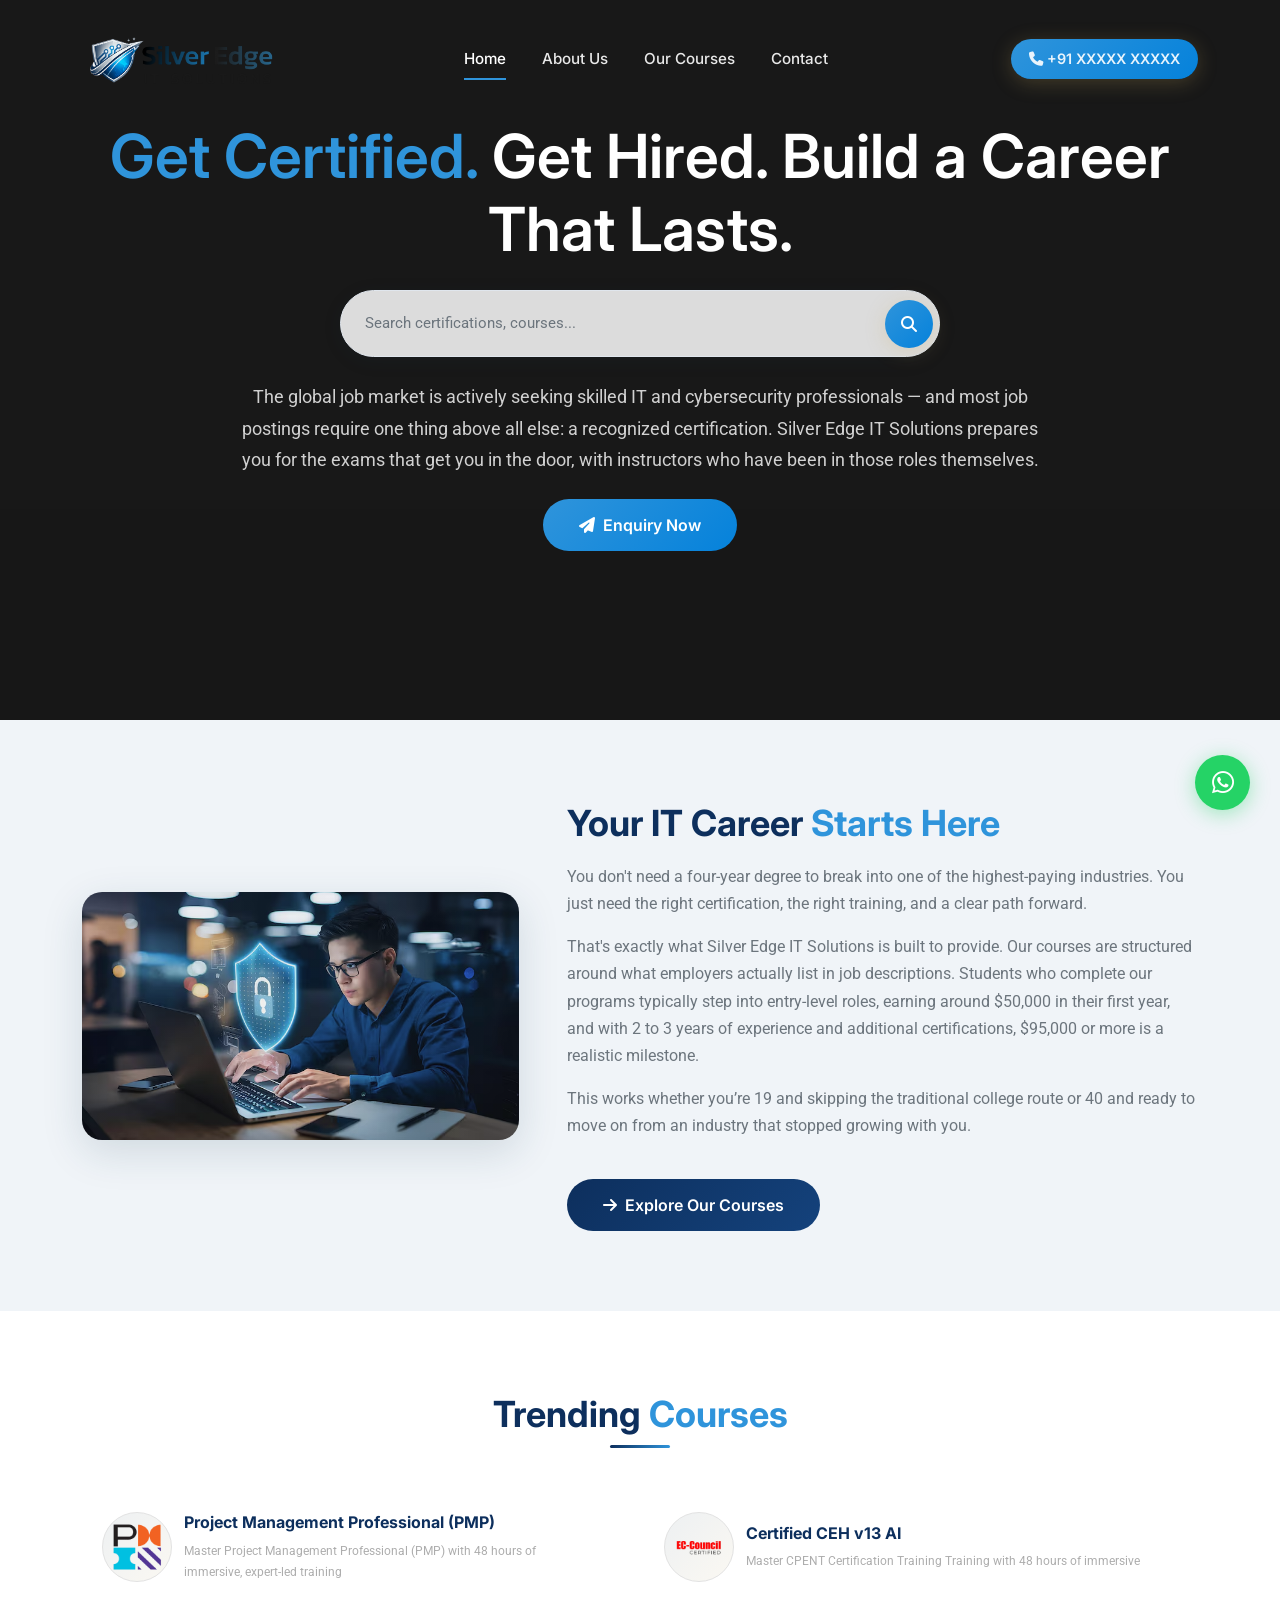
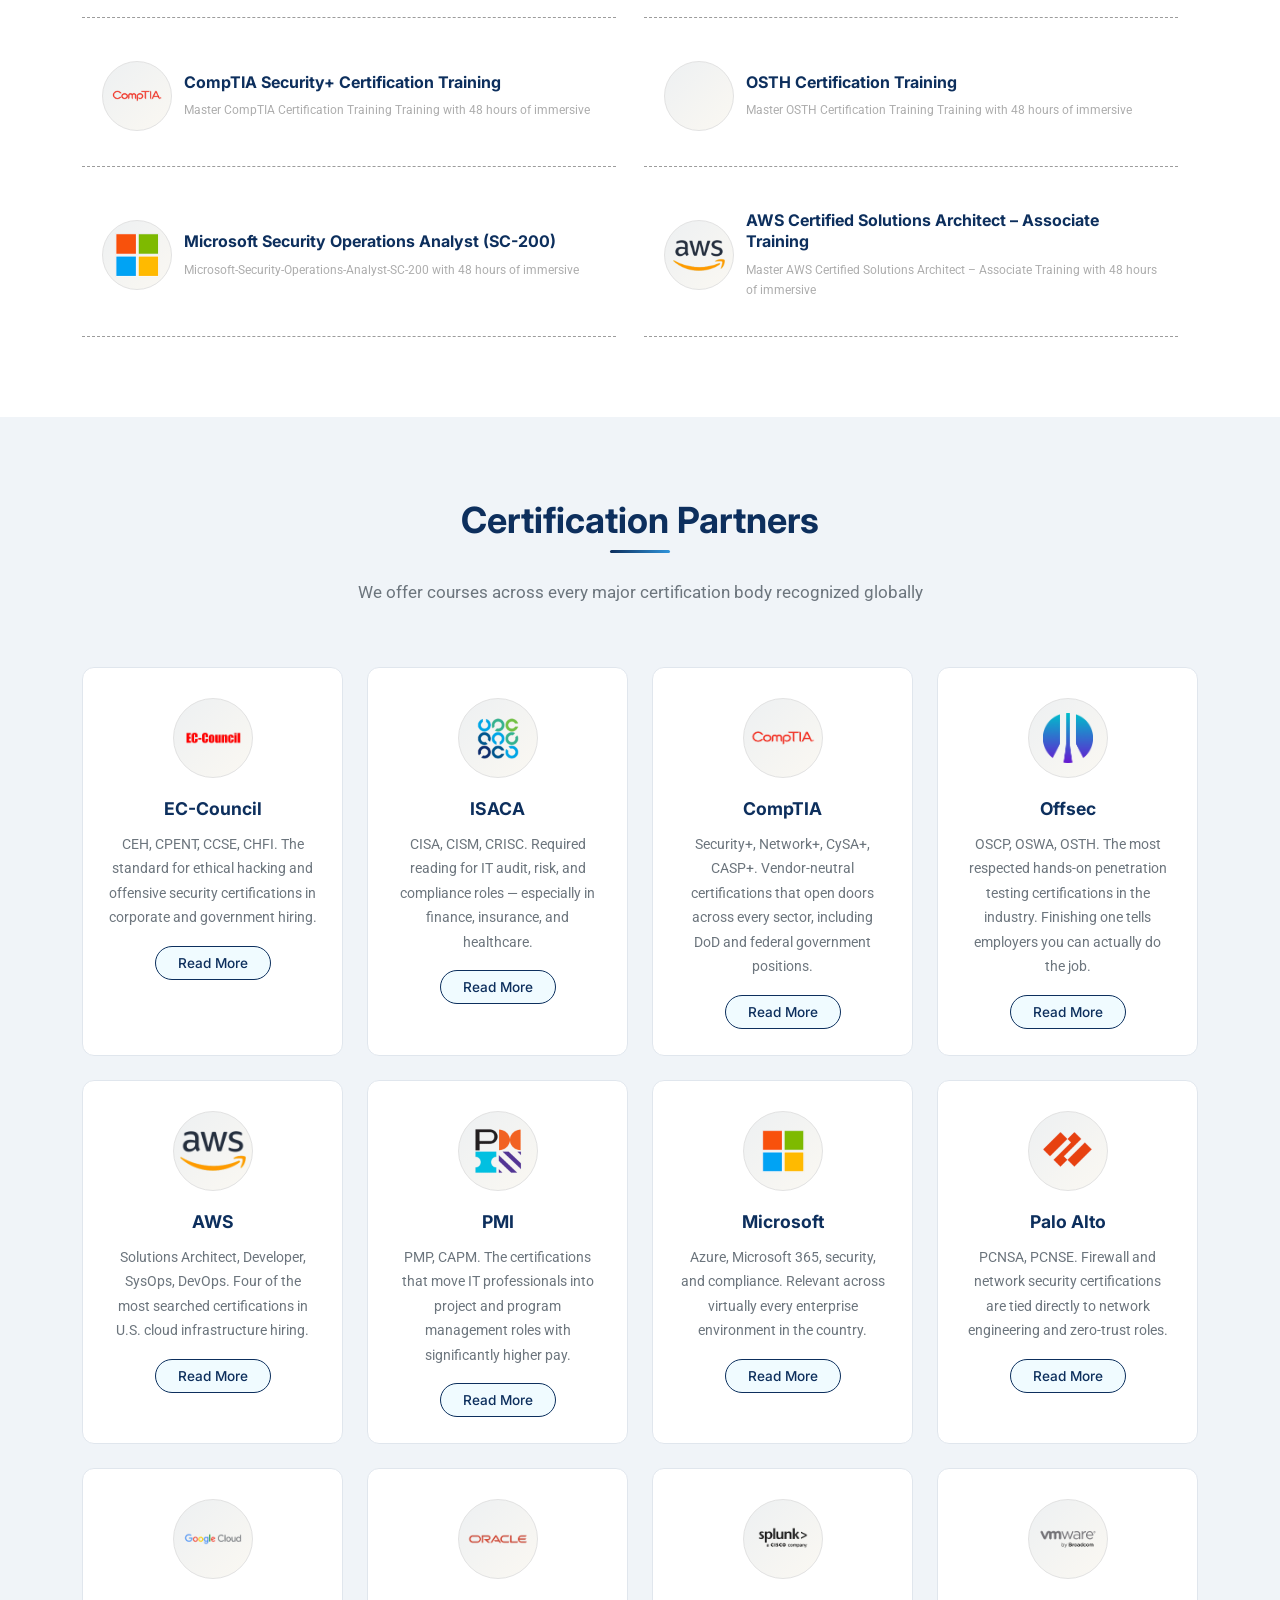
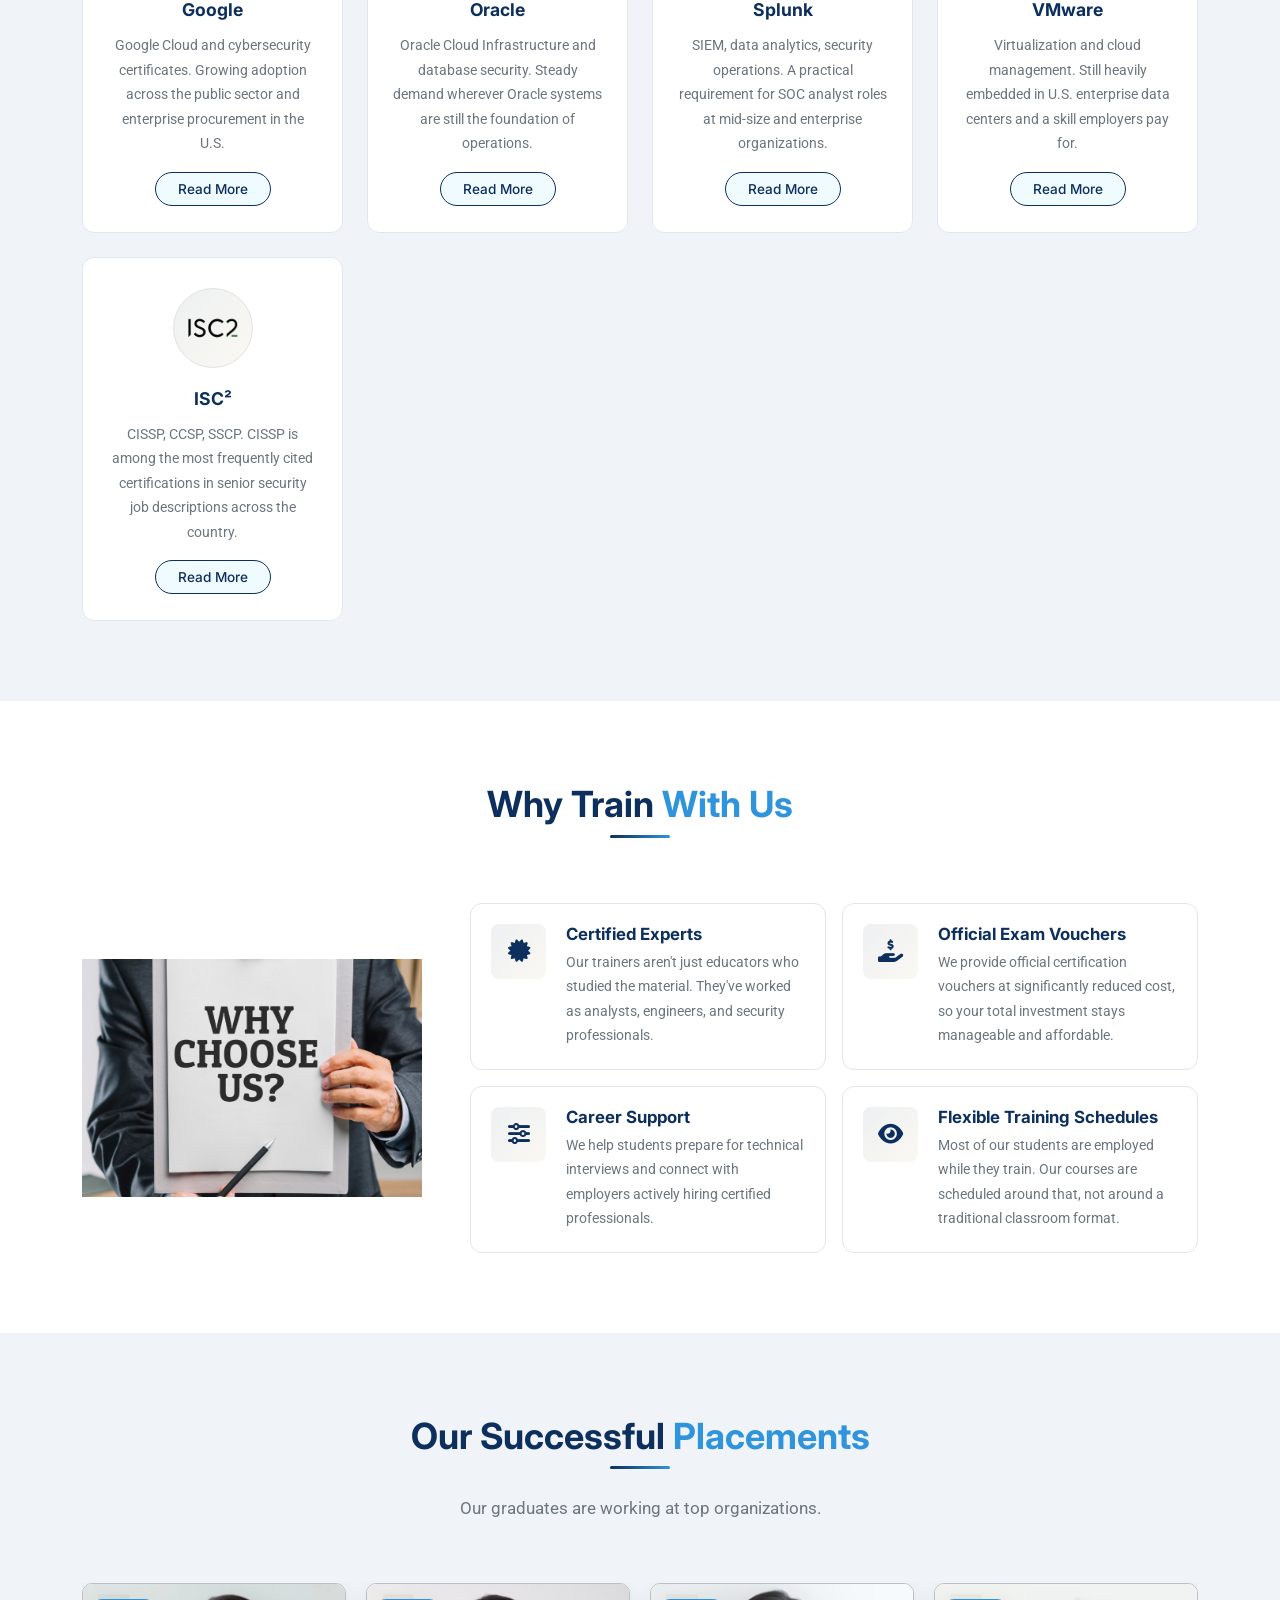
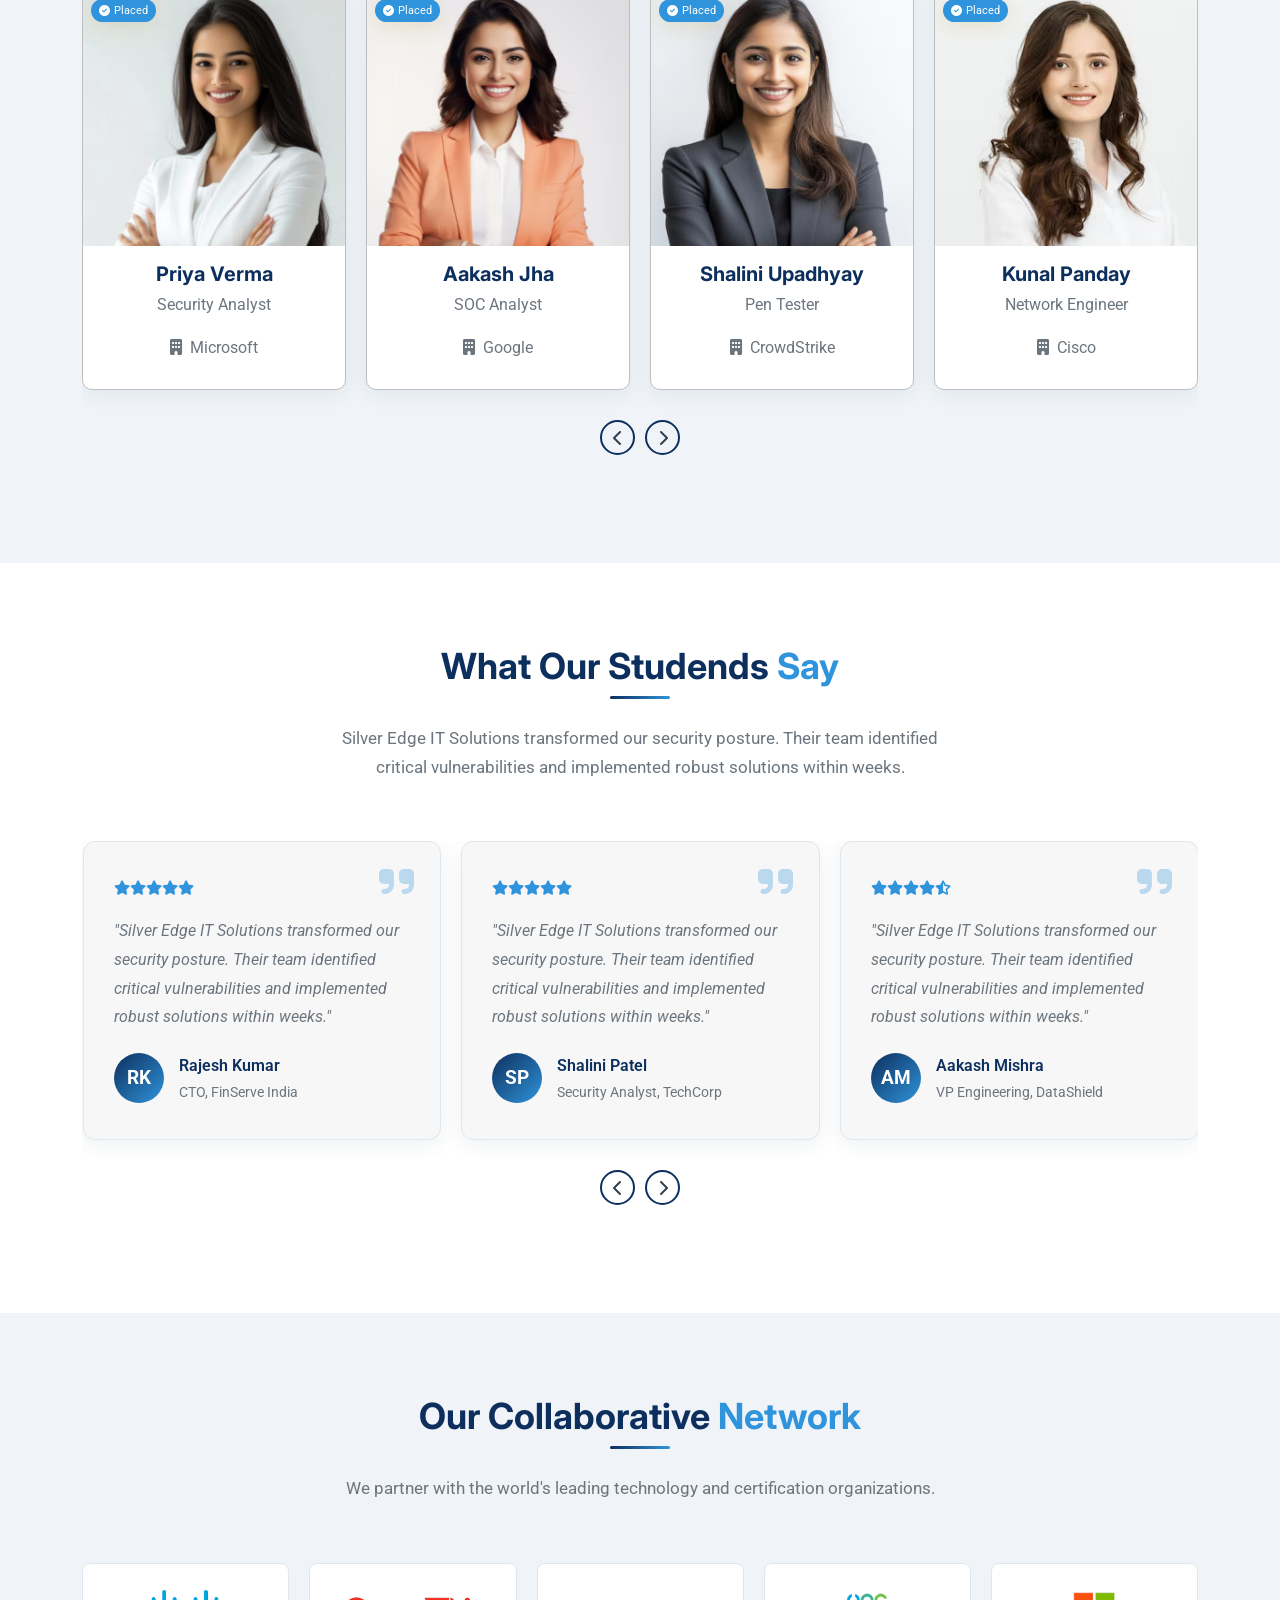
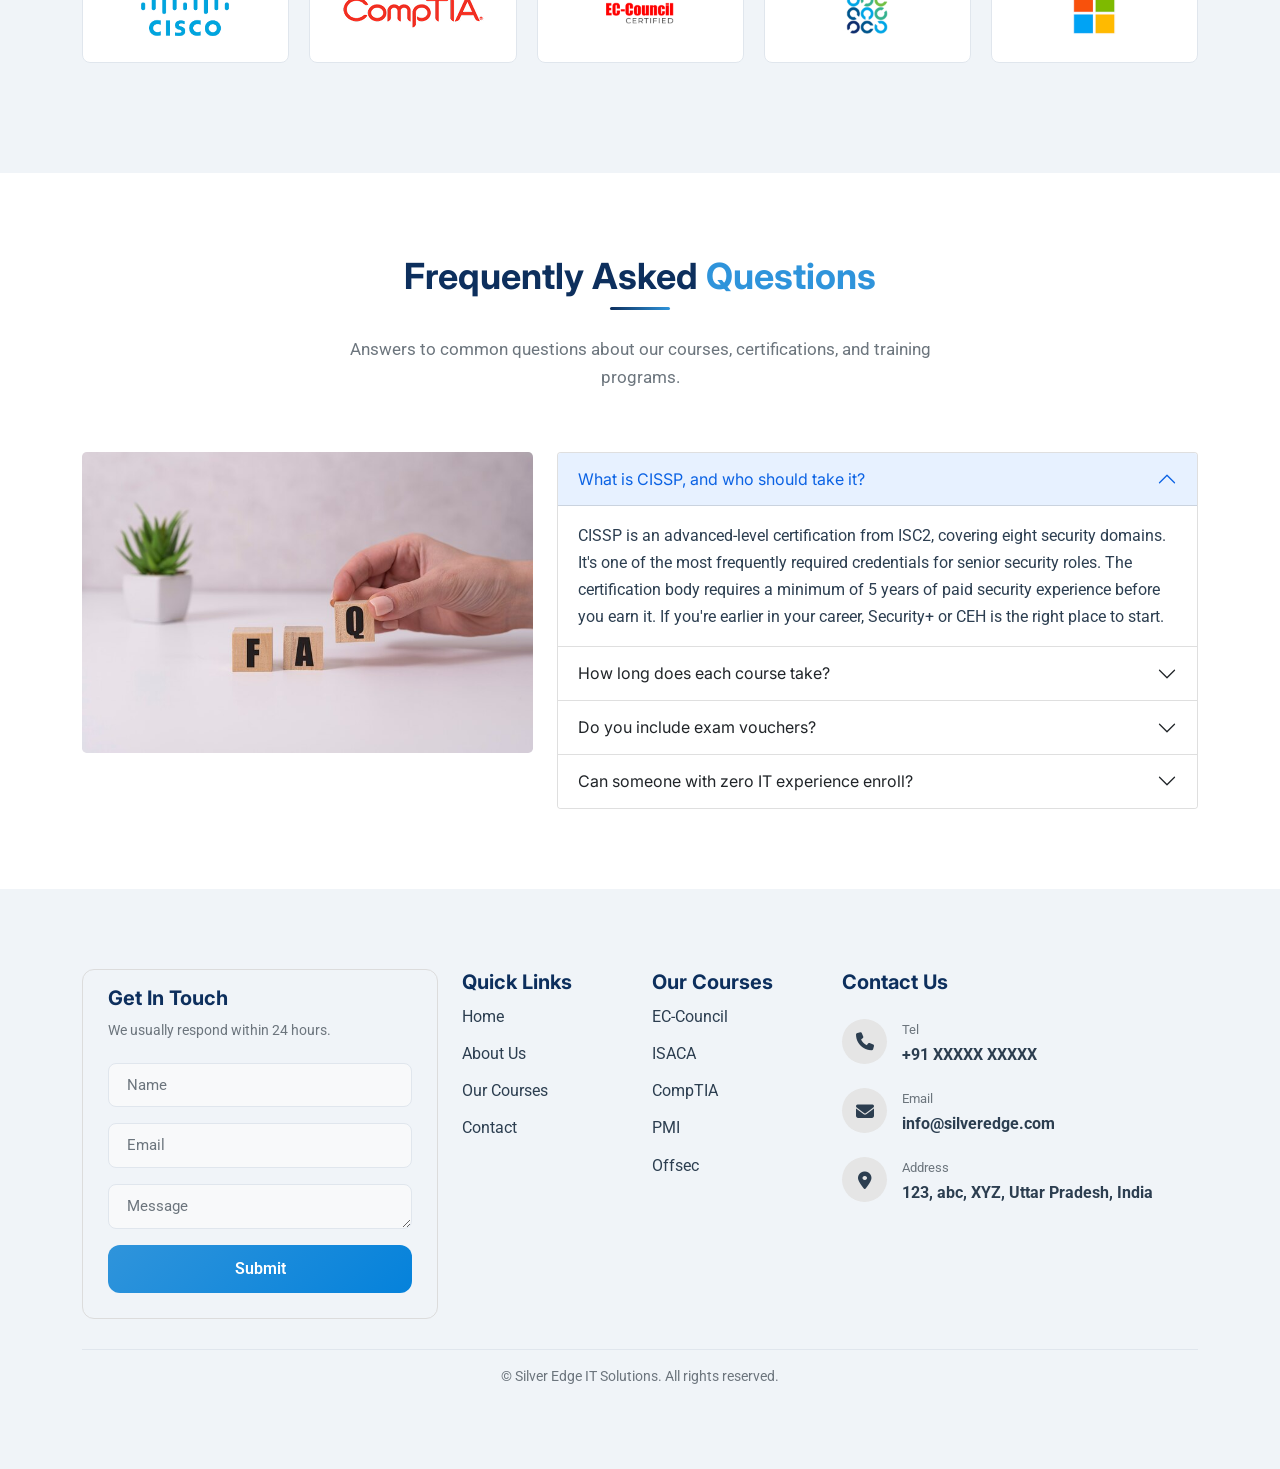
==== commit 57d3a93f: "content updated" ====
--- a/index.html
+++ b/index.html
@@ -363,7 +363,7 @@
     </div>
     <div class="container position-relative w-100 hero-content-wrapper" style="z-index: 2;">
       <div class="hero-content mx-auto ">
-        <h1>Advanced <span>Cyber Security</span> Solutions for Modern Businesses</h1>
+        <h1><span>Get Certified.</span> Get Hired. Build a Career That Lasts.</h1>
         <form method="get" action="#" class="hero-search-form mt-4 mb-4" autocomplete="off" id="homeSearchForm">
           <div class="hero-search-wrapper">
             <input type="search" name="q" id="homeSearch" placeholder="Search certifications, courses..." required
@@ -373,8 +373,10 @@
             </button>
           </div>
         </form>
-        <p>Protect your data, systems, and reputation with cutting-edge security services. Silver Edge IT Solutions
-          delivers enterprise-grade protection against evolving digital threats.</p>
+        <p>The global job market is actively seeking skilled IT and cybersecurity professionals — and most job postings
+          require one thing above all else: a recognized certification. Silver Edge IT Solutions prepares you for the
+          exams that get you in the door, with instructors who have been in those roles themselves.
+        </p>
         <div class="hero-btns mt-4">
           <a href="contact.html" class="btn btn-gold"><i class="fas fa-paper-plane me-2"></i>Enquiry Now</a>
           <!-- <a href="courses.html" class="btn btn-outline-custom"><i class="fas fa-arrow-right me-2"></i>Explore
@@ -399,19 +401,26 @@
         </div>
         <div class="col-lg-7" data-aos="fade-left">
           <!-- <h6 class="text-gold fw-semibold text-uppercase mb-2"><i class="fas fa-shield-halved me-2"></i>Who We Are</h6> -->
-          <h2>Start your career with <span class="text-gold">Silver Edge IT Solutions</span></h2>
-          <p class="mt-3">We teach you everything you need to know about Information Technology through our online
-            course to ensure you have the skills and knowledge to land an entry-level position.</p>
-          <p>Start an amazing career with no degree or experience and be on track to make over $50,000 your first year
-            and potentially $80,000+ in the following years.</p>
-          <p>This works for people coming from all backgrounds whether you’re an 18-year-old using our program as a
-            college alternative or are looking to make a career change later in life.</p>
+          <h2>Your IT Career
+            <span class="text-gold">Starts Here</span>
+          </h2>
+          <p class="mt-3">You don't need a four-year degree to break into one of the highest-paying industries. You just
+            need the right certification, the right training, and a clear path forward.
+          </p>
+          <p>That's exactly what Silver Edge IT Solutions is built to provide. Our courses are structured around what
+            employers actually list in job descriptions. Students who complete our programs typically step into
+            entry-level roles, earning around $50,000 in their first year, and with 2 to 3 years of experience and
+            additional certifications, $95,000 or more is a realistic milestone.</p>
+          <p>This works whether you’re 19 and skipping the traditional college route or 40 and ready to move on from an
+            industry that stopped growing with you.
+          </p>
           <!-- <ul class="about-list mt-4">
             <li><i class="fas fa-check-circle"></i> Certified & Experienced Security Professionals</li>
             <li><i class="fas fa-check-circle"></i> Hands-on Training & Industry Certifications</li>
 
           </ul> -->
-          <a href="about.html" class="btn btn-primary-custom mt-4"><i class="fas fa-arrow-right me-2"></i>Learn More</a>
+          <a href="about.html" class="btn btn-primary-custom mt-4"><i class="fas fa-arrow-right me-2"></i>Explore Our
+            Courses</a>
         </div>
       </div>
     </div>
@@ -512,8 +521,8 @@
       <div class="section-header" data-aos="fade-up">
         <!-- <h6 class="text-gold fw-semibold text-uppercase"><i class="fas fa-graduation-cap me-2"></i>Providing Courses
         </h6> -->
-        <h2>Industry-Leading Certifications</h2>
-        <p>Advance your career with globally recognized cyber security certifications from world-class organizations.
+        <h2>Certification Partners</h2>
+        <p>We offer courses across every major certification body recognized globally
         </p>
       </div>
       <div class="row g-4">
@@ -522,7 +531,8 @@
           <div class="course-card glow-on-hover">
             <div class="card-icon"> <img src="images/courses/ec-councll.png" alt="ec-council"></div>
             <h4>EC-Council</h4>
-            <p>CEH, CPENT, CCSE, CHFI & more ethical hacking certifications.</p>
+            <p>CEH, CPENT, CCSE, CHFI. The standard for ethical hacking and offensive security certifications in
+              corporate and government hiring.</p>
             <a href="course-category.html" class="btn-outline-primary btn-sm">Read More</a>
           </div>
         </div>
@@ -531,7 +541,8 @@
           <div class="course-card glow-on-hover">
             <div class="card-icon"> <img src="images/courses/isaca.png" alt="isaca"></div>
             <h4>ISACA</h4>
-            <p>CISA, CISM, CRISC and governance certifications for IT audit.</p>
+            <p> CISA, CISM, CRISC. Required reading for IT audit, risk, and compliance roles — especially in finance,
+              insurance, and healthcare.</p>
             <a href="course-category.html" class="btn-outline-primary btn-sm">Read More</a>
           </div>
         </div>
@@ -540,7 +551,8 @@
           <div class="course-card glow-on-hover">
             <div class="card-icon"> <img src="images/courses/comptia.png" alt="comptia"></div>
             <h4>CompTIA</h4>
-            <p>Security+, Network+, CySA+, CASP+ vendor-neutral certs.</p>
+            <p>Security+, Network+, CySA+, CASP+. Vendor-neutral certifications that open doors across every sector,
+              including DoD and federal government positions.</p>
             <a href="course-category.html" class="btn-outline-primary btn-sm">Read More</a>
           </div>
         </div>
@@ -549,7 +561,8 @@
           <div class="course-card glow-on-hover">
             <div class="card-icon"> <img src="images/courses/Offsec.png" alt="offsec"></div>
             <h4>Offsec</h4>
-            <p>OSCP, OSWA, OSTH advanced penetration testing courses.</p>
+            <p>OSCP, OSWA, OSTH. The most respected hands-on penetration testing certifications in the industry.
+              Finishing one tells employers you can actually do the job.</p>
             <a href="course-category.html" class="btn-outline-primary btn-sm">Read More</a>
           </div>
         </div>
@@ -558,7 +571,8 @@
           <div class="course-card glow-on-hover">
             <div class="card-icon"> <img src="images/courses/aws.png" alt="aws"></div>
             <h4>AWS</h4>
-            <p>Solutions Architect, Developer, SysOps & DevOps certifications.</p>
+            <p>Solutions Architect, Developer, SysOps, DevOps. Four of the most searched certifications in U.S. cloud
+              infrastructure hiring.</p>
             <a href="course-category.html" class="btn-outline-primary btn-sm">Read More</a>
           </div>
         </div>
@@ -567,7 +581,8 @@
           <div class="course-card glow-on-hover">
             <div class="card-icon"> <img src="images/courses/pmi.png" alt="pmi"></div>
             <h4>PMI</h4>
-            <p>PMP, CAPM project management professional certifications.</p>
+            <p>PMP, CAPM. The certifications that move IT professionals into project and program management roles with
+              significantly higher pay.</p>
             <a href="course-category.html" class="btn-outline-primary btn-sm">Read More</a>
           </div>
         </div>
@@ -576,7 +591,8 @@
           <div class="course-card glow-on-hover">
             <div class="card-icon"> <img src="images/courses/microsoft.png" alt="microsoft"></div>
             <h4>Microsoft</h4>
-            <p>Azure, Microsoft 365 & security compliance certifications.</p>
+            <p>Azure, Microsoft 365, security, and compliance. Relevant across virtually every enterprise environment in
+              the country.</p>
             <a href="course-category.html" class="btn-outline-primary btn-sm">Read More</a>
           </div>
         </div>
@@ -585,7 +601,9 @@
           <div class="course-card glow-on-hover">
             <div class="card-icon"> <img src="images/courses/Paloalto.png" alt="paloalto"></div>
             <h4>Palo Alto</h4>
-            <p>PCNSA, PCNSE network security & firewall certifications.</p>
+            <p> PCNSA, PCNSE. Firewall and network security certifications are tied directly to network engineering and
+              zero-trust roles.
+            </p>
             <a href="course-category.html" class="btn-outline-primary btn-sm">Read More</a>
           </div>
         </div>
@@ -594,7 +612,8 @@
           <div class="course-card glow-on-hover">
             <div class="card-icon"> <img src="images/courses/google.png" alt="google"></div>
             <h4>Google</h4>
-            <p>Google Cloud, cybersecurity professional certificates.</p>
+            <p>Google Cloud and cybersecurity certificates. Growing adoption across the public sector and enterprise
+              procurement in the U.S.</p>
             <a href="course-category.html" class="btn-outline-primary btn-sm">Read More</a>
           </div>
         </div>
@@ -603,7 +622,8 @@
           <div class="course-card glow-on-hover">
             <div class="card-icon"> <img src="images/courses/oracle.png" alt="oracle"></div>
             <h4>Oracle</h4>
-            <p>Oracle Cloud Infrastructure & database security certifications.</p>
+            <p>Oracle Cloud Infrastructure and database security. Steady demand wherever Oracle systems are still the
+              foundation of operations.</p>
             <a href="course-category.html" class="btn-outline-primary btn-sm">Read More</a>
           </div>
         </div>
@@ -612,7 +632,8 @@
           <div class="course-card glow-on-hover">
             <div class="card-icon"> <img src="images/courses/splunk.png" alt="splunk"></div>
             <h4>Splunk</h4>
-            <p>SIEM, data analytics & security operations certifications.</p>
+            <p>SIEM, data analytics, security operations. A practical requirement for SOC analyst roles at mid-size and
+              enterprise organizations.</p>
             <a href="course-category.html" class="btn-outline-primary btn-sm">Read More</a>
           </div>
         </div>
@@ -621,7 +642,8 @@
           <div class="course-card glow-on-hover">
             <div class="card-icon"> <img src="images/courses/vmware.png" alt="vmware"></div>
             <h4>VMware</h4>
-            <p>Virtualization, cloud management & data center certifications.</p>
+            <p>Virtualization and cloud management. Still heavily embedded in U.S. enterprise data centers and a skill
+              employers pay for.</p>
             <a href="course-category.html" class="btn-outline-primary btn-sm">Read More</a>
           </div>
         </div>
@@ -630,7 +652,8 @@
           <div class="course-card glow-on-hover">
             <div class="card-icon"> <img src="images/courses/isc2.png" alt="isc2"></div>
             <h4>ISC²</h4>
-            <p>CISSP, CCSP & SSCP global security professional certifications.</p>
+            <p>CISSP, CCSP, SSCP. CISSP is among the most frequently cited certifications in senior security job
+              descriptions across the country.</p>
             <a href="course-category.html" class="btn-outline-primary btn-sm">Read More</a>
           </div>
         </div>
@@ -645,9 +668,8 @@
         <div class="col-12 text-center ">
           <!-- <h6 class="text-gold fw-semibold text-uppercase mb-2"><i class="fas fa-star me-2"></i>Why Choose Us</h6> -->
           <div class="section-header aos-init aos-animate">
-            <h2>Why Choose <span class="text-gold">Us</span></h2>
-            <p class="mt-3">We deliver unmatched security capabilities backed by years of experience and the latest
-              industry certifications.</p>
+            <h2>Why Train <span class="text-gold">With Us</span></h2>
+            <!-- <p class="mt-3">Our trainers aren't just career educators who studied the material. They've worked as analysts, engineers, and security professionals. </p> -->
           </div>
         </div>
       </div>
@@ -666,7 +688,29 @@
                 <div class="icon-box"><i class="fas fa-certificate"></i></div>
                 <div>
                   <h5>Certified Experts</h5>
-                  <p>Industry-certified cyber security professionals.</p>
+                  <p>Our trainers aren't just educators who studied the material. They've worked as analysts, engineers,
+                    and security professionals.</p>
+                </div>
+              </div>
+            </div>
+
+            <div class="col-md-6">
+              <div class="why-choose-item">
+                <div class="icon-box"><i class="fas fa-hand-holding-dollar"></i></div>
+                <div>
+                  <h5>Official Exam Vouchers</h5>
+                  <p>We provide official certification vouchers at significantly reduced cost, so your total investment
+                    stays manageable and affordable.</p>
+                </div>
+              </div>
+            </div>
+            <div class="col-md-6">
+              <div class="why-choose-item">
+                <div class="icon-box"><i class="fas fa-sliders"></i></div>
+                <div>
+                  <h5>Career Support</h5>
+                  <p>We help students prepare for technical interviews and connect with employers actively hiring
+                    certified professionals.</p>
                 </div>
               </div>
             </div>
@@ -674,49 +718,13 @@
               <div class="why-choose-item">
                 <div class="icon-box"><i class="fas fa-eye"></i></div>
                 <div>
-                  <h5>24/7 Monitoring</h5>
-                  <p>Round-the-clock threat monitoring & alerts.</p>
-                </div>
-              </div>
-            </div>
-
-            <div class="col-md-6">
-              <div class="why-choose-item">
-                <div class="icon-box"><i class="fas fa-sliders"></i></div>
-                <div>
-                  <h5>Custom Solutions</h5>
-                  <p>Tailored security for your business needs.</p>
-                </div>
-              </div>
-            </div>
-            <div class="col-md-6">
-              <div class="why-choose-item">
-                <div class="icon-box"><i class="fas fa-hand-holding-dollar"></i></div>
-                <div>
-                  <h5>Affordable & Scalable</h5>
-                  <p>Cost-effective solutions that grow with you.</p>
-                </div>
-              </div>
-            </div>
-            <div class="col-md-6">
-              <div class="why-choose-item">
-                <div class="icon-box"><i class="fas fa-bolt"></i></div>
-                <div>
-                  <h5>Fast Response</h5>
-                  <p>Rapid incident response & recovery.</p>
-                </div>
-              </div>
-            </div>
-
-            <div class="col-md-6">
-              <div class="why-choose-item">
-                <div class="icon-box"><i class="fas fa-crosshairs"></i></div>
-                <div>
-                  <h5>Advanced Detection</h5>
-                  <p>AI-driven threat detection systems.</p>
-                </div>
-              </div>
-            </div>
+                  <h5>Flexible Training Schedules </h5>
+                  <p>Most of our students are employed while they train. Our courses are scheduled around that, not
+                    around a traditional classroom format.</p>
+                </div>
+              </div>
+            </div>
+
           </div>
 
         </div>
@@ -729,7 +737,7 @@
       <div class="section-header" data-aos="fade-up">
         <!-- <h6 class="text-gold fw-semibold text-uppercase"><i class="fas fa-briefcase me-2"></i>Placements</h6> -->
         <h2>Our Successful <span class="text-gold">Placements</span></h2>
-        <p>Real students, real success stories — see where our graduates are making an impact.</p>
+        <p>Our graduates are working at top organizations.</p>
       </div>
 
       <!-- Owl Carousel -->
@@ -1090,14 +1098,16 @@
             <div class="accordion-item">
               <h2 class="accordion-header">
                 <button class="accordion-button" data-bs-toggle="collapse" data-bs-target="#faq1">
-                  What is CISSP Certification?
+                  What is CISSP, and who should take it?
                 </button>
               </h2>
               <div id="faq1" class="accordion-collapse collapse show" data-bs-parent="#faqAccordion">
                 <div class="accordion-body">
-                  CISSP is a globally recognized certification in cybersecurity that validates your expertise in
-                  security
-                  practices.
+                  CISSP is an advanced-level certification from ISC2, covering eight security domains. It's one of the
+                  most frequently required credentials for senior security roles. The certification body requires a
+                  minimum of 5 years of paid security experience before you earn it. If you're earlier in your career,
+                  Security+ or CEH is the right place to start.
+
                 </div>
               </div>
             </div>
@@ -1106,12 +1116,14 @@
             <div class="accordion-item">
               <h2 class="accordion-header">
                 <button class="accordion-button collapsed" data-bs-toggle="collapse" data-bs-target="#faq2">
-                  How long is the training duration?
+                  How long does each course take?
                 </button>
               </h2>
               <div id="faq2" class="accordion-collapse collapse" data-bs-parent="#faqAccordion">
                 <div class="accordion-body">
-                  The training duration typically ranges from 3 to 7 days depending on the course.
+                  Most of our courses run between 3 and 7 days, depending on the certification. Before you enroll, we'll
+                  walk you through exactly what the schedule looks like and what to expect from the exam prep.
+
                 </div>
               </div>
             </div>
@@ -1120,12 +1132,15 @@
             <div class="accordion-item">
               <h2 class="accordion-header">
                 <button class="accordion-button collapsed" data-bs-toggle="collapse" data-bs-target="#faq3">
-                  Do you provide certification vouchers?
+                  Do you include exam vouchers?
+
                 </button>
               </h2>
               <div id="faq3" class="accordion-collapse collapse" data-bs-parent="#faqAccordion">
                 <div class="accordion-body">
-                  Yes, we provide official certification exam vouchers at discounted prices.
+                  Yes. We offer official certification exam vouchers at discounted prices. Voucher availability varies
+                  by certification — ask your enrollment advisor when you connect with us.
+
                 </div>
               </div>
             </div>
@@ -1134,12 +1149,16 @@
             <div class="accordion-item">
               <h2 class="accordion-header">
                 <button class="accordion-button collapsed" data-bs-toggle="collapse" data-bs-target="#faq4">
-                  Is this course suitable for beginners?
+                  Can someone with zero IT experience enroll?
+
                 </button>
               </h2>
               <div id="faq4" class="accordion-collapse collapse" data-bs-parent="#faqAccordion">
                 <div class="accordion-body">
-                  Some courses are beginner-friendly, but certifications like CISSP require prior experience.
+                  Several courses are built for people starting from scratch — CompTIA Security+ is the most common
+                  entry point. Certifications like CISSP and OSCP have experience requirements set by the certification
+                  body itself. We'll assess your background and recommend the course that gives you the best path
+                  forward.
                 </div>
               </div>
             </div>
